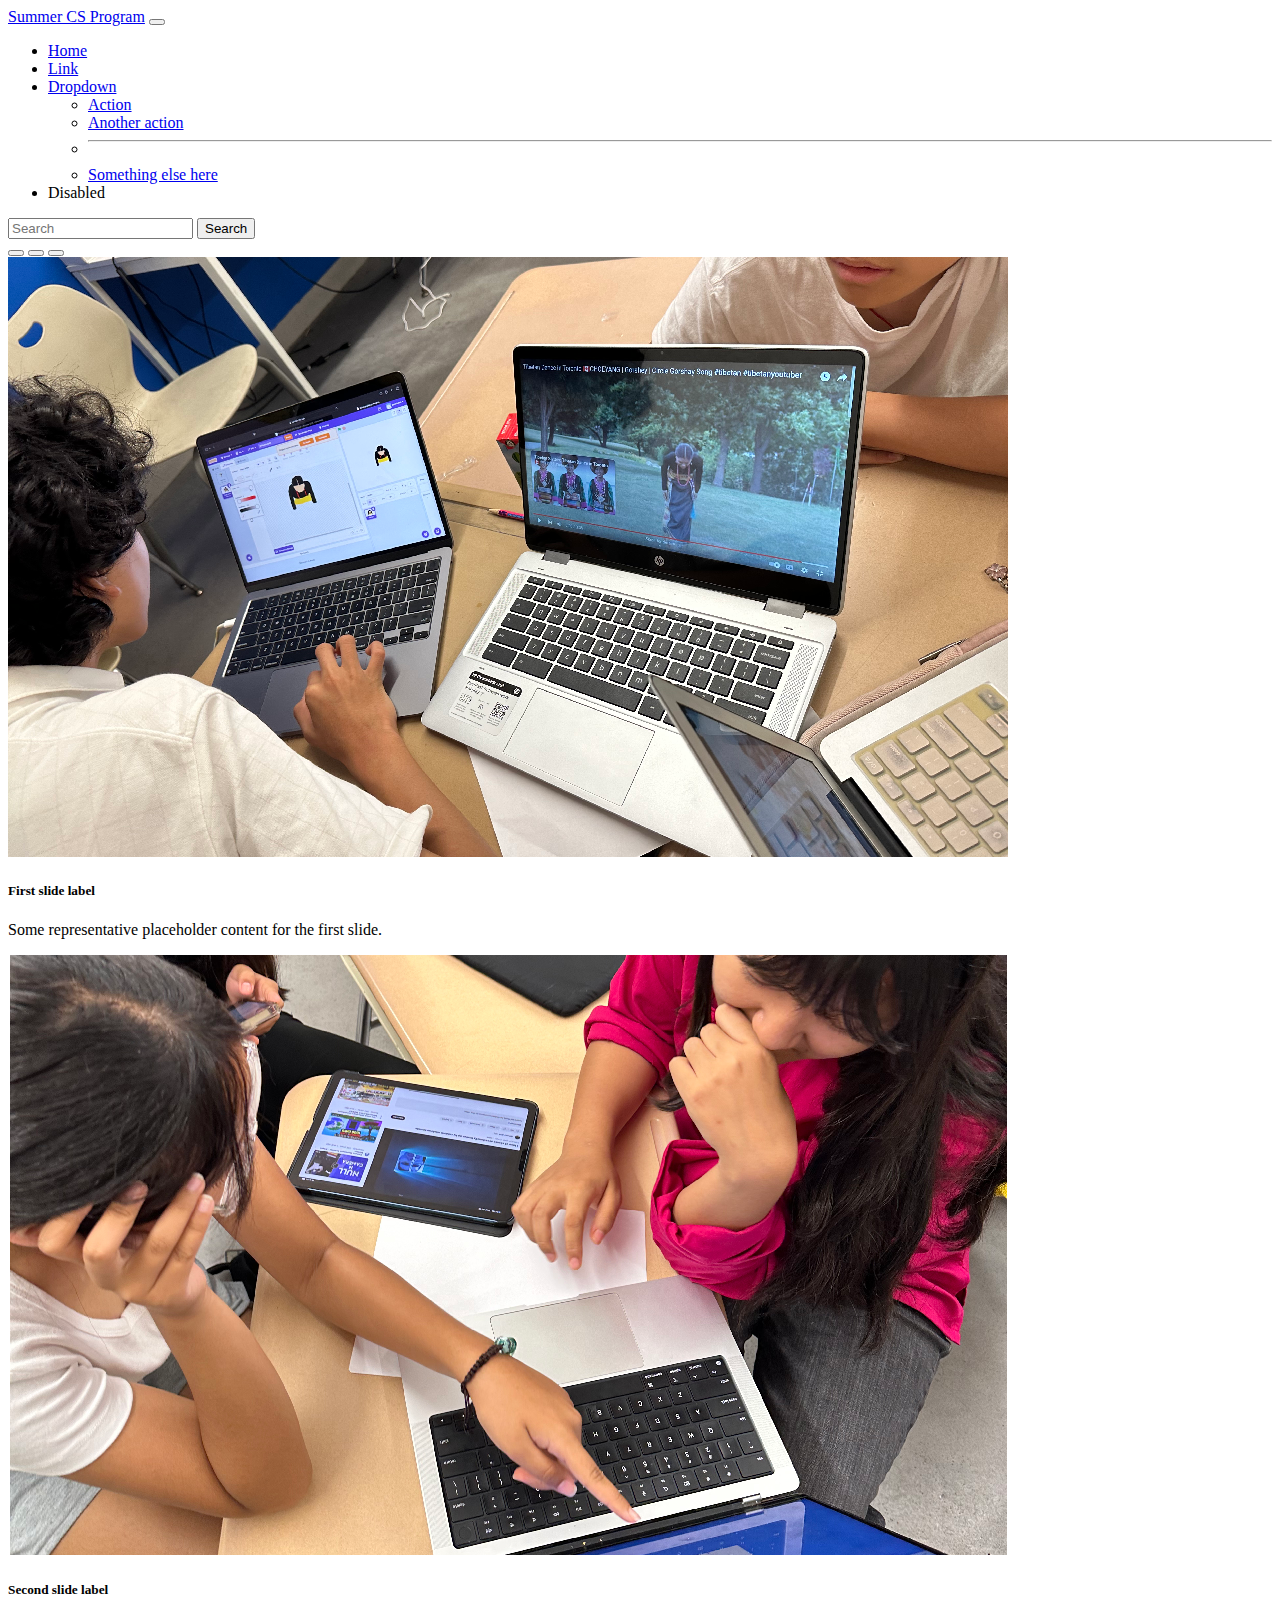
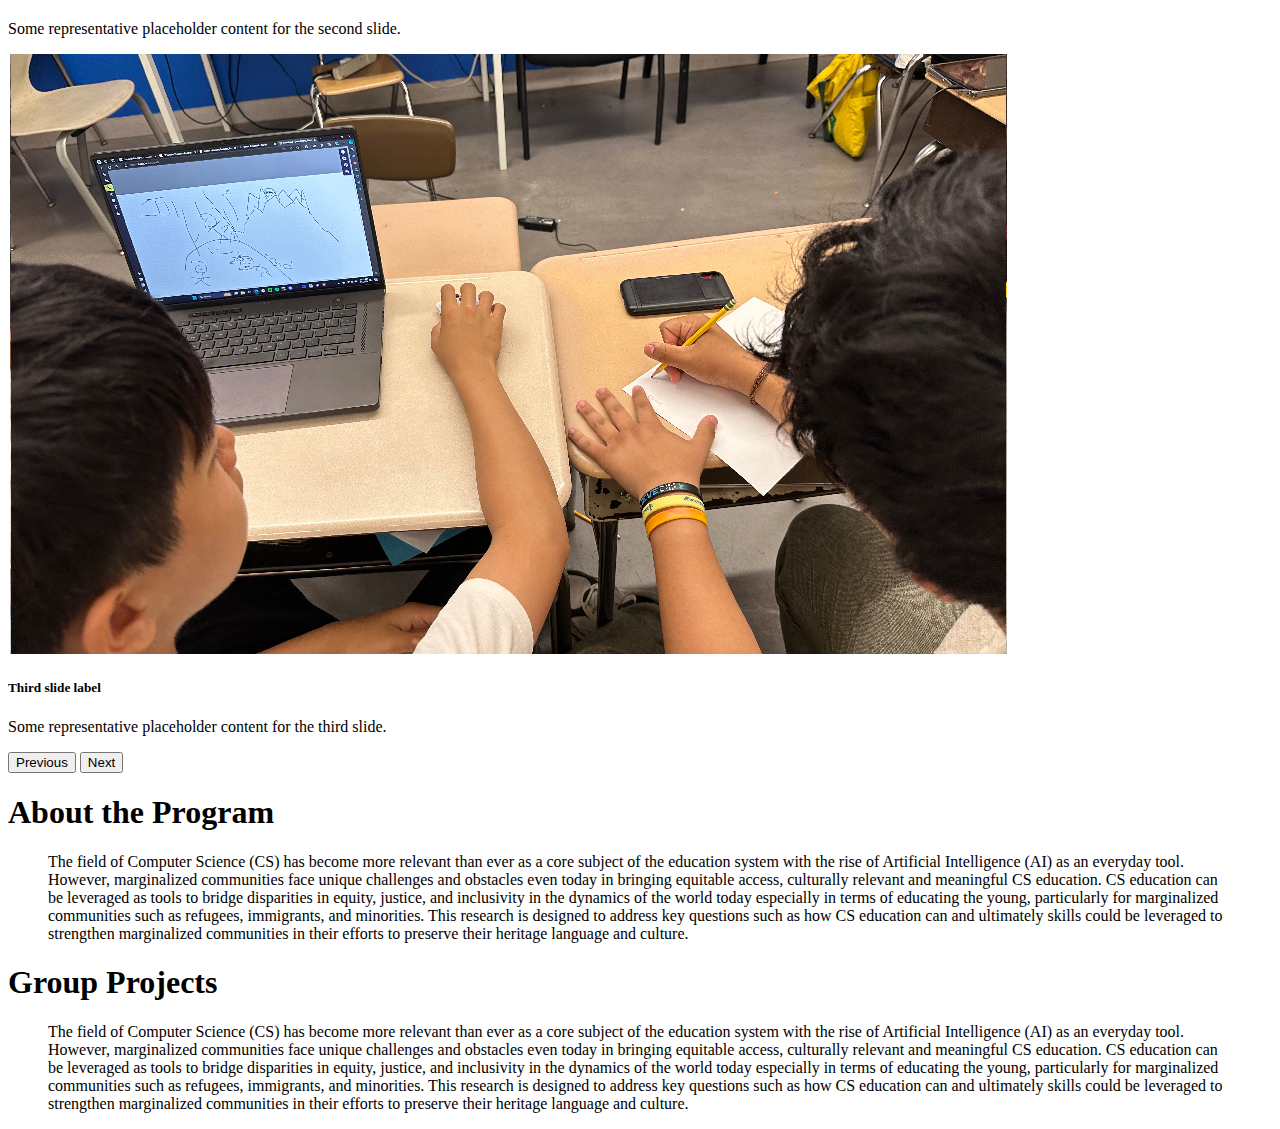
==== cdd/index.html @ 916690ab "groups" ====
<!doctype html>
<html lang="en">
  <head>
    <meta charset="utf-8">
    <meta name="viewport" content="width=device-width, initial-scale=1">
    <title>Summer CS Program</title>
    <link href="https://cdn.jsdelivr.net/npm/bootstrap@5.3.2/dist/css/bootstrap.min.css" rel="stylesheet" integrity="sha384-T3c6CoIi6uLrA9TneNEoa7RxnatzjcDSCmG1MXxSR1GAsXEV/Dwwykc2MPK8M2HN" crossorigin="anonymous">
    <link rel="stylesheet" href="styles.css">
  </head>
  <body>
    <nav class="navbar navbar-expand-lg navbar-dark bg-dark">
      <div class="container">
        <a class="navbar-brand" href="index.html">Summer CS Program</a>
        <button class="navbar-toggler" type="button" data-bs-toggle="collapse" data-bs-target="#navbarSupportedContent" aria-controls="navbarSupportedContent" aria-expanded="false" aria-label="Toggle navigation">
          <span class="navbar-toggler-icon"></span>
        </button>
        <div class="collapse navbar-collapse" id="navbarSupportedContent">
          <ul class="navbar-nav me-auto mb-2 mb-lg-0">
            <li class="nav-item">
              <a class="nav-link active" aria-current="page" href="index.html">Home</a>
            </li>
            <li class="nav-item">
              <a class="nav-link" href="#heading">Link</a>
            </li>
            <li class="nav-item dropdown">
              <a class="nav-link dropdown-toggle" href="#groupheader" id="navbarDropdown" role="button" data-bs-toggle="dropdown" aria-expanded="false">
                Dropdown
              </a>
              <ul class="dropdown-menu" aria-labelledby="navbarDropdown">
                <li><a class="dropdown-item" href="#">Action</a></li>
                <li><a class="dropdown-item" href="#">Another action</a></li>
                <li><hr class="dropdown-divider"></li>
                <li><a class="dropdown-item" href="#">Something else here</a></li>
              </ul>
            </li>
            <li class="nav-item">
              <a class="nav-link disabled">Disabled</a>
            </li>
          </ul>
          <form class="d-flex" role="search">
            <input class="form-control me-2" type="search" placeholder="Search" aria-label="Search">
            <button class="btn btn-outline-success" type="submit">Search</button>
          </form>
        </div>
      </div>
    </nav>

    <div class="container my-5">
      <div id="carouselExampleDark" class="carousel carousel slide" data-bs-ride="carousel">
        <div class="carousel-indicators">
          <button type="button" data-bs-target="#carouselExampleDark" data-bs-slide-to="0" class="active" aria-current="true" aria-label="Slide 1"></button>
          <button type="button" data-bs-target="#carouselExampleDark" data-bs-slide-to="1" aria-label="Slide 2"></button>
          <button type="button" data-bs-target="#carouselExampleDark" data-bs-slide-to="2" aria-label="Slide 3"></button>
        </div>
        <div class="carousel-inner">
          <div class="carousel-item active" data-bs-interval="4000">
            <img src="images/slide3.png" class="d-block w-100" alt="...">
            <div class="carousel-caption d-none d-md-block">
              <h5>First slide label</h5>
              <p>Some representative placeholder content for the first slide.</p>
            </div>
          </div>
          <div class="carousel-item" data-bs-interval="4000">
            <img src="images/slide1.png" class="d-block w-100" alt="...">
            <div class="carousel-caption d-none d-md-block">
              <h5>Second slide label</h5>
              <p>Some representative placeholder content for the second slide.</p>
        </div>
          </div>
          <div class="carousel-item" data-bs-interval="4000">
            <img src="images/slide2.png" class="d-block w-100" alt="...">
            <div class="carousel-caption d-none d-md-block">
              <h5>Third slide label</h5>
              <p>Some representative placeholder content for the third slide.</p>
            </div>
          </div>
        </div>
        <button class="carousel-control-prev" type="button" data-bs-target="#carouselExampleDark" data-bs-slide="prev">
          <span class="carousel-control-prev-icon" aria-hidden="true"></span>
          <span class="visually-hidden">Previous</span>
        </button>
        <button class="carousel-control-next" type="button" data-bs-target="#carouselExampleDark" data-bs-slide="next">
          <span class="carousel-control-next-icon" aria-hidden="true"></span>
          <span class="visually-hidden">Next</span>
        </button>
      </div>
    </div>
    <div class="container my-5">
      <div id ="heading" class="card text-center">
      <div class="card-header">
        <h1 class="card-title">About the Program</h1>
      </div>
        <div class="card-body">
          <blockquote class="blockquote mb-0">
            <p>The field of Computer Science (CS) has become more relevant than ever as a core subject of the education system with the rise of Artificial Intelligence (AI) as an everyday tool. However, marginalized communities face unique challenges and obstacles even today in bringing equitable access, culturally relevant and meaningful CS education. CS education can be leveraged as tools to bridge disparities in equity, justice, and inclusivity in the dynamics of the world today especially in terms of educating the young, particularly for marginalized communities such as refugees, immigrants, and minorities. This research is designed to address key questions such as how CS education can and ultimately skills could be leveraged to strengthen marginalized communities in their efforts to preserve their heritage language and culture.
            </p>
          </blockquote>
        </div>
      </div>
    </div>
    <div class="container my-5">
      <div id ="groupheader" class="card text-center">
      <div class="card-header">
        <h1 class="card-title">Group Projects</h1>
      </div>
        <div class="card-body">
          <blockquote class="blockquote mb-0">
            <p>The field of Computer Science (CS) has become more relevant than ever as a core subject of the education system with the rise of Artificial Intelligence (AI) as an everyday tool. However, marginalized communities face unique challenges and obstacles even today in bringing equitable access, culturally relevant and meaningful CS education. CS education can be leveraged as tools to bridge disparities in equity, justice, and inclusivity in the dynamics of the world today especially in terms of educating the young, particularly for marginalized communities such as refugees, immigrants, and minorities. This research is designed to address key questions such as how CS education can and ultimately skills could be leveraged to strengthen marginalized communities in their efforts to preserve their heritage language and culture.
            </p>
          </blockquote>
        </div>
      </div>
</div>
    <script src="https://cdn.jsdelivr.net/npm/bootstrap@5.3.2/dist/js/bootstrap.bundle.min.js" integrity="sha384-C6RzsynM9kWDrMNeT87bh95OGNyZPhcTNXj1NW7RuBCsyN/o0jlpcV8Qyq46cDfL" crossorigin="anonymous"></script>
    <script src="main.js"></script>
  </body>
</html>
---- cdd/styles.css ----
/*
 * Custom CSS
 */

:root {
  --bs-body-bg: var(--bs-gray-100);
}
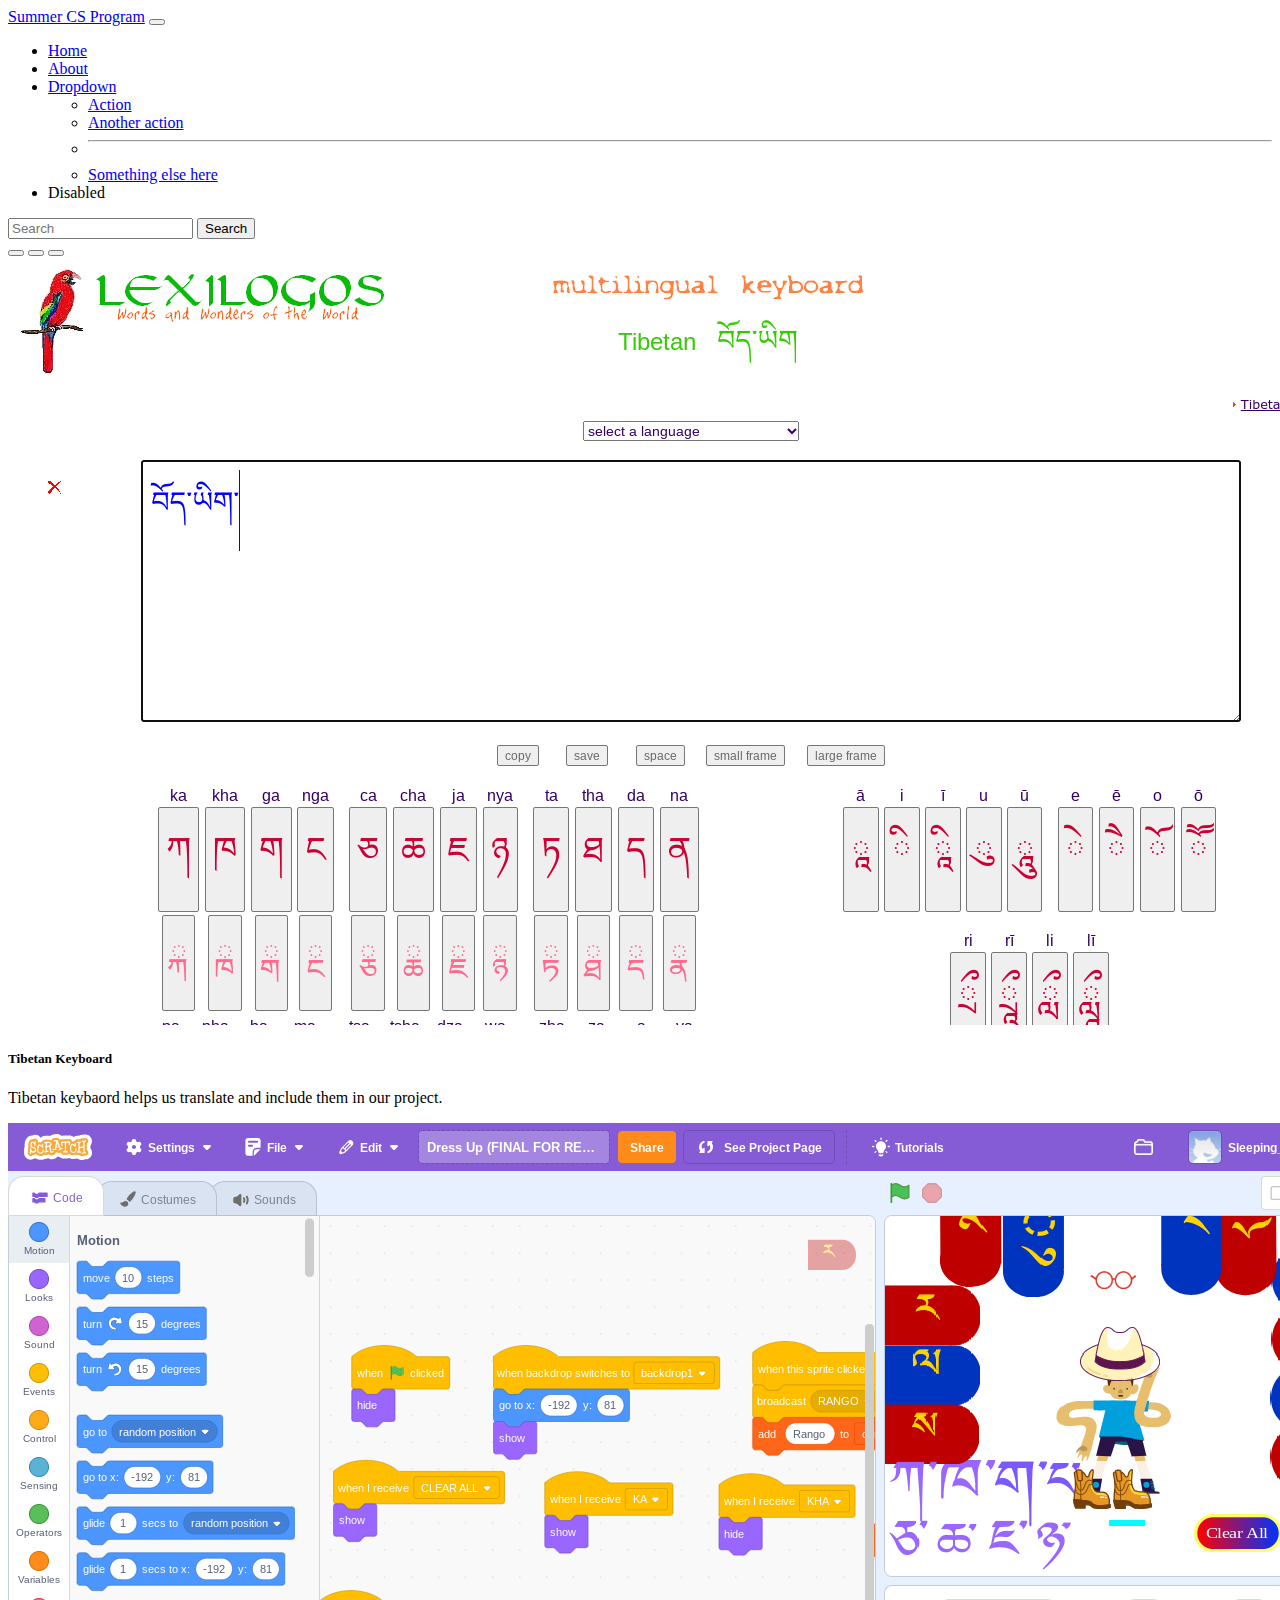
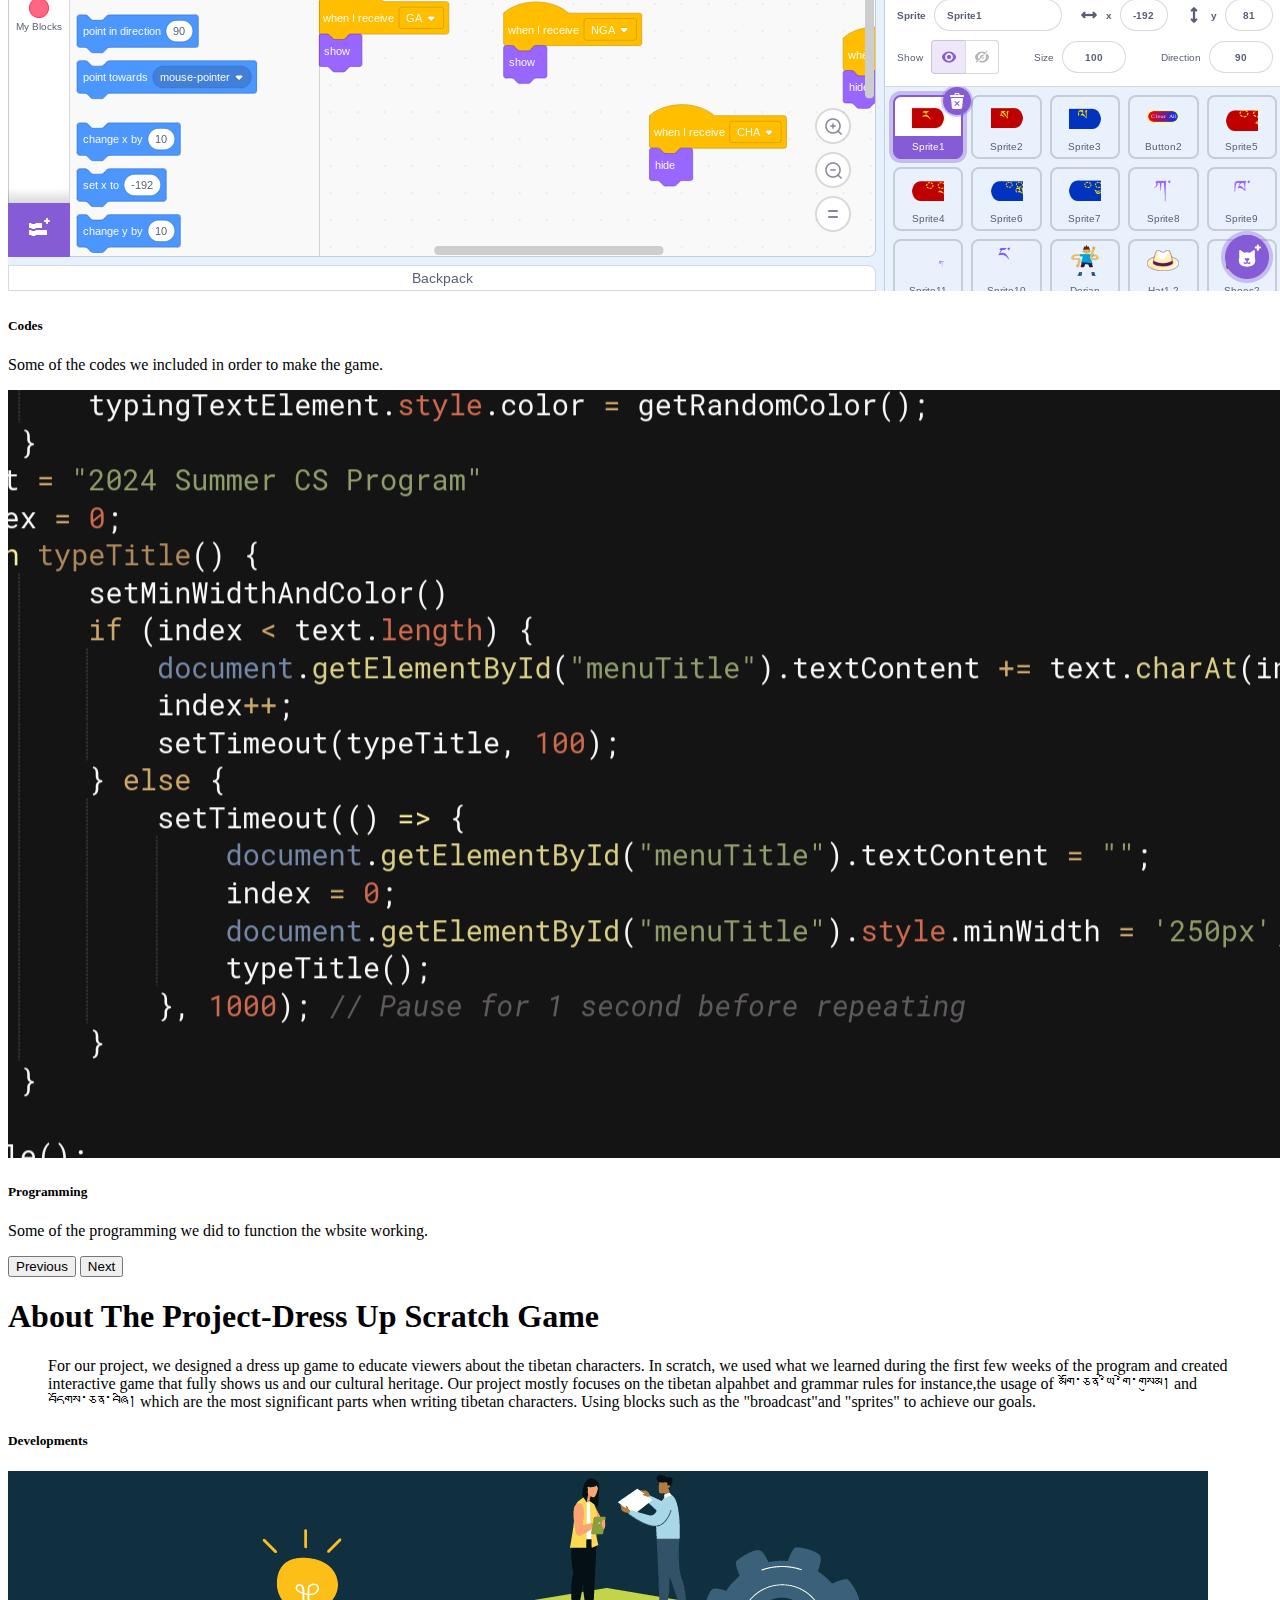
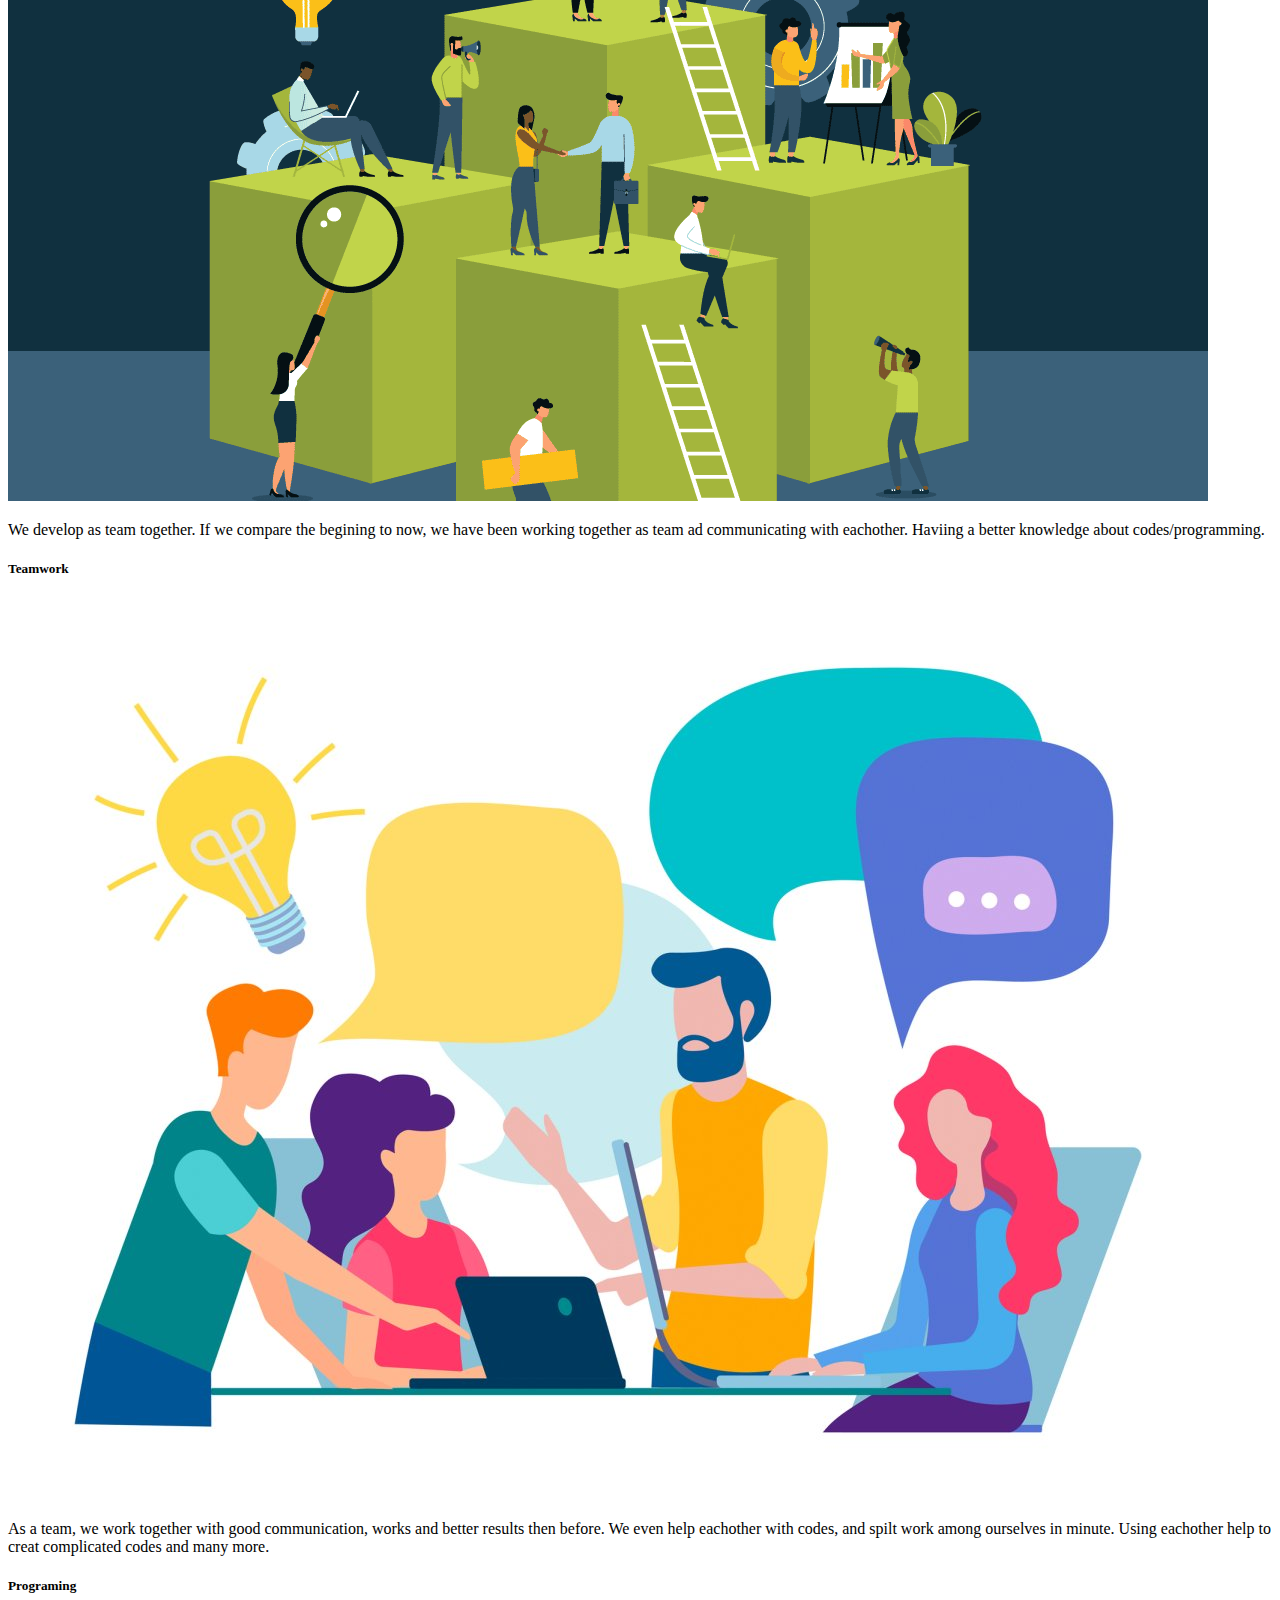
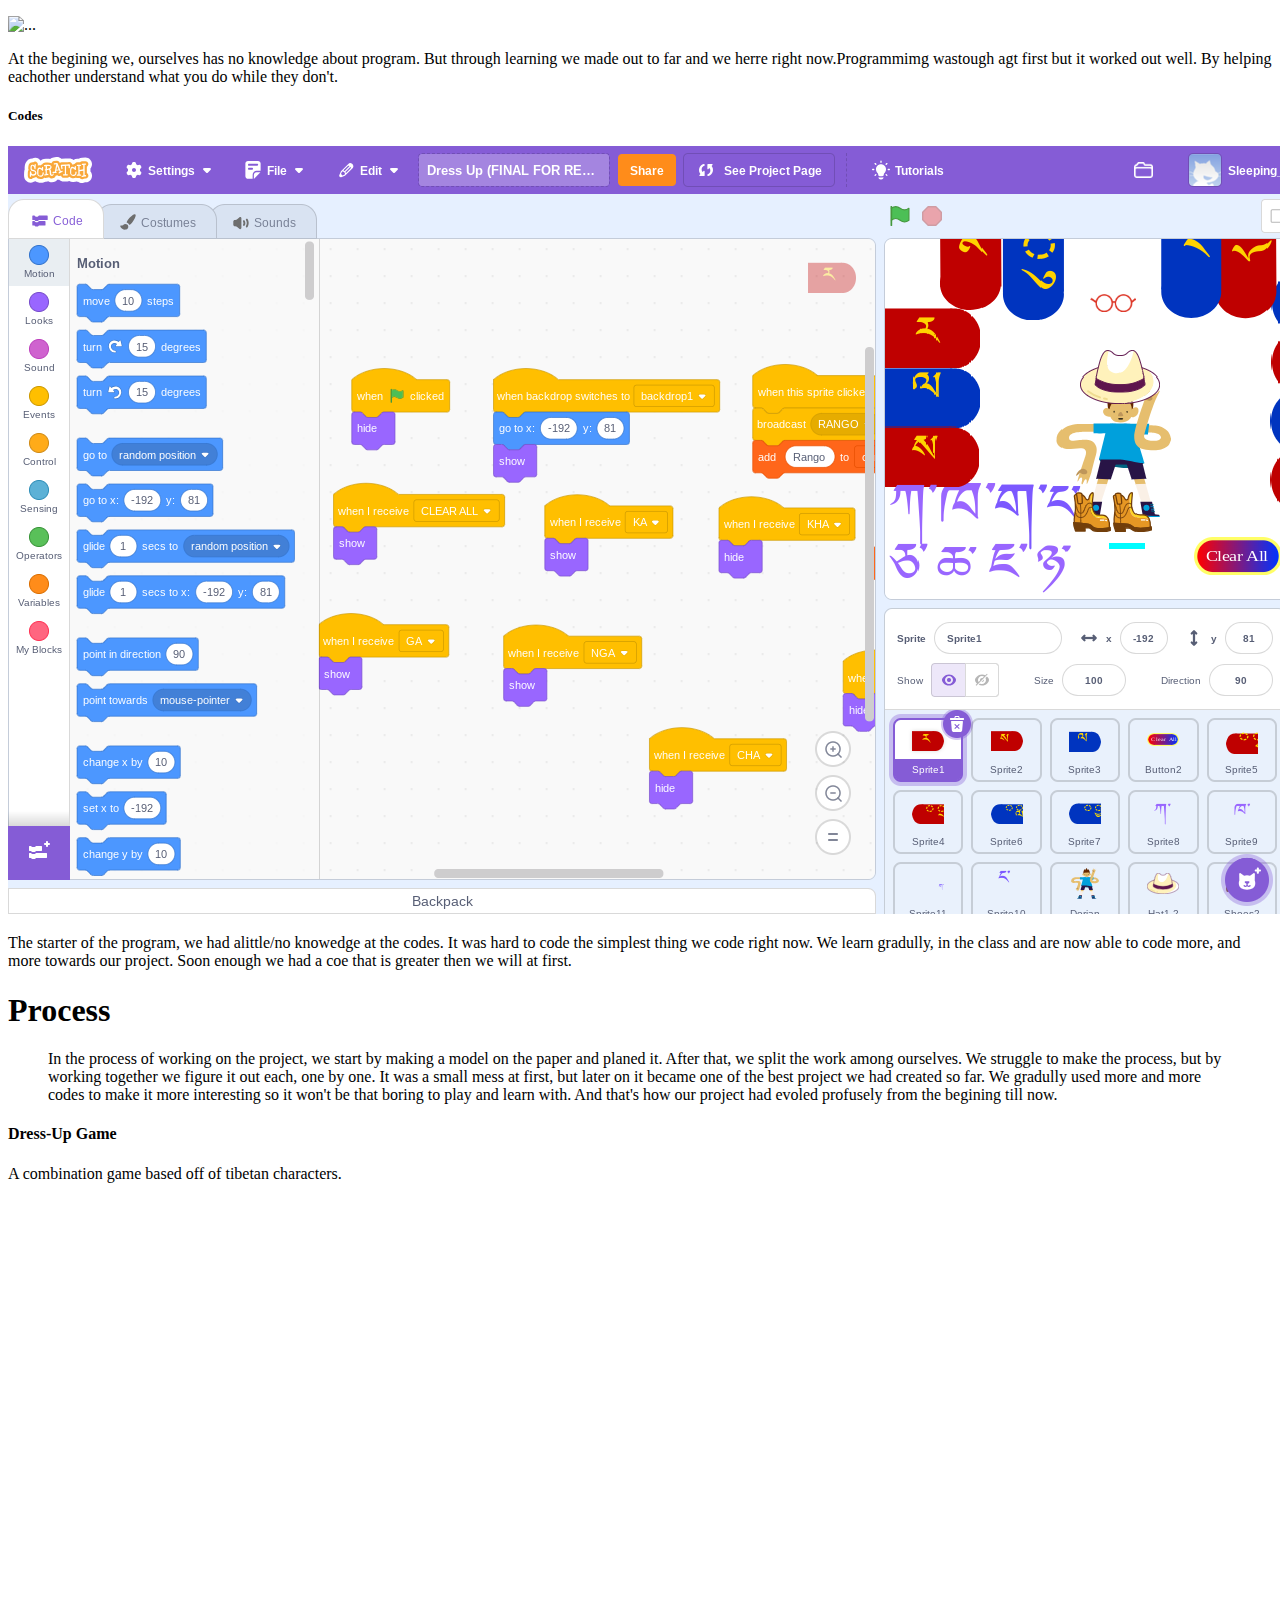
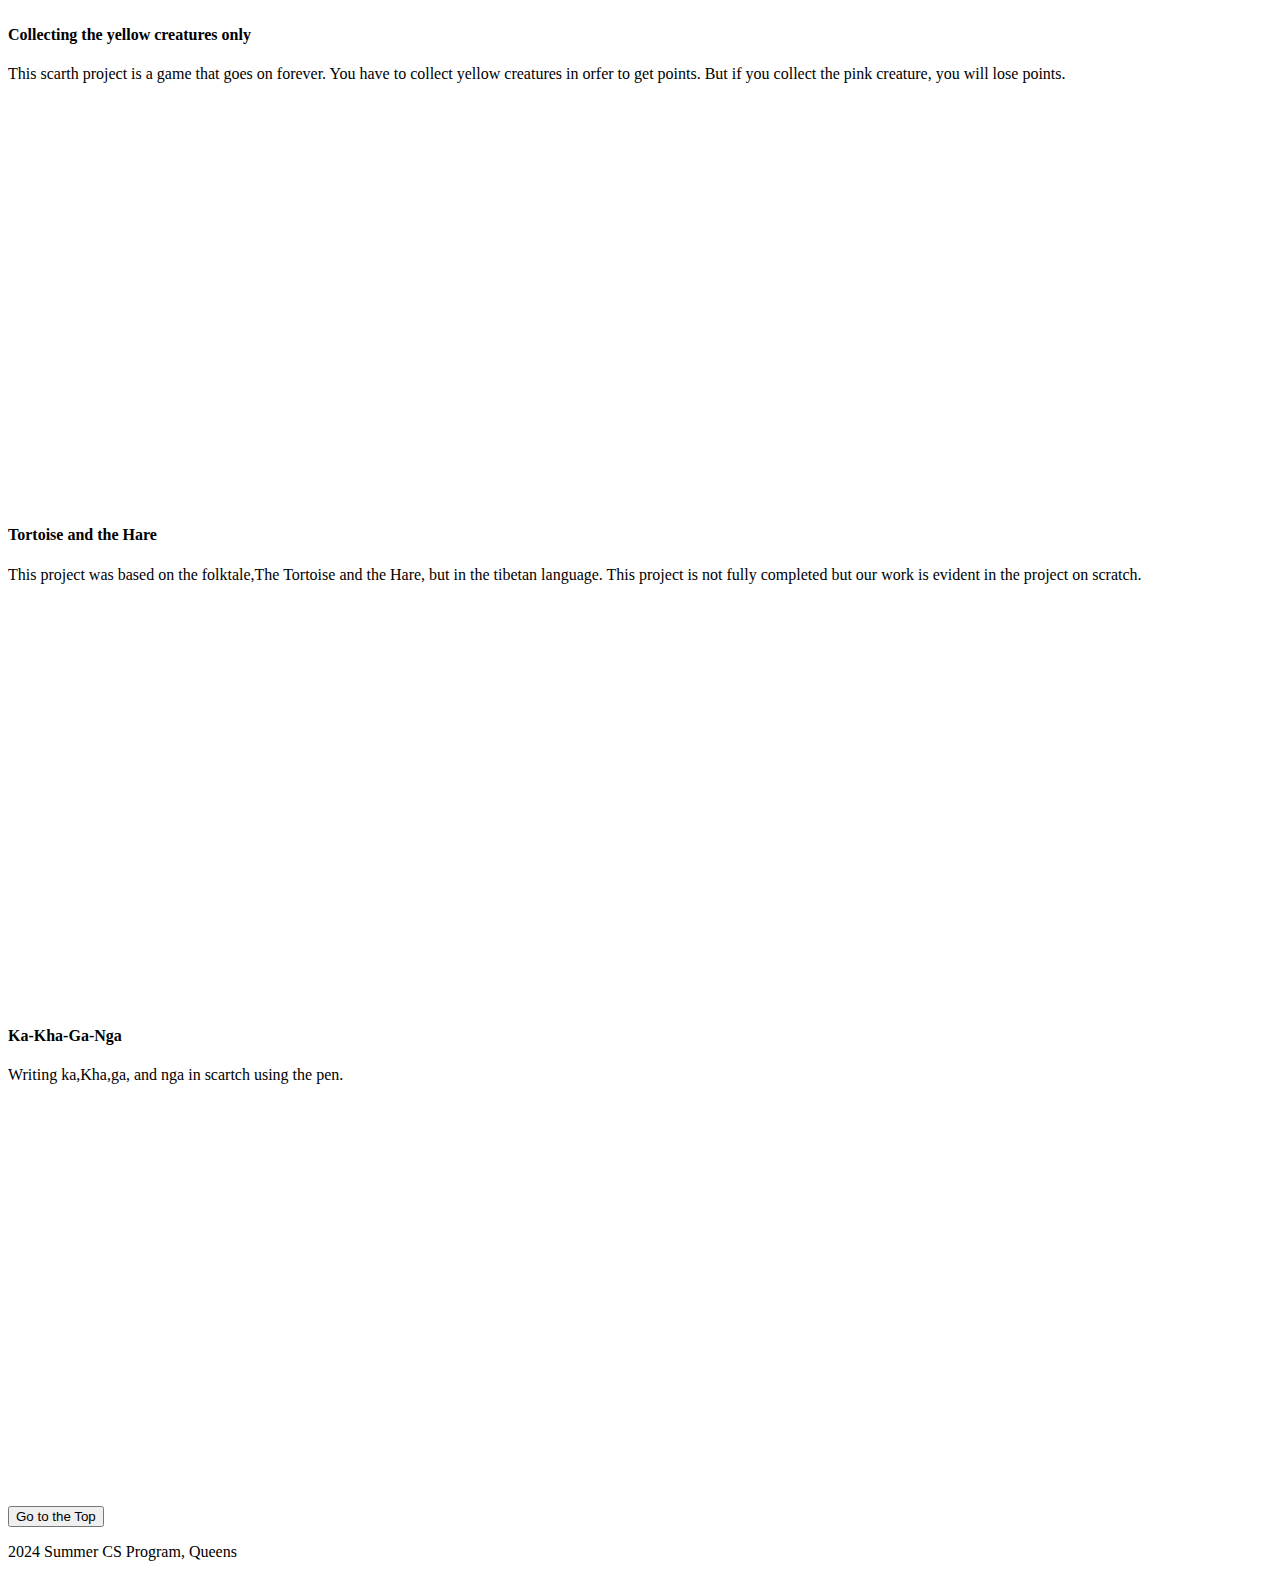
==== commit cf7009eb: "CDD Website" ====
--- a/cdd/index.html
+++ b/cdd/index.html
@@ -20,7 +20,7 @@
               <a class="nav-link active" aria-current="page" href="index.html">Home</a>
             </li>
             <li class="nav-item">
-              <a class="nav-link" href="#heading">Link</a>
+              <a class="nav-link" href="#heading">About</a>
             </li>
             <li class="nav-item dropdown">
               <a class="nav-link dropdown-toggle" href="#groupheader" id="navbarDropdown" role="button" data-bs-toggle="dropdown" aria-expanded="false">
@@ -54,24 +54,24 @@
         </div>
         <div class="carousel-inner">
           <div class="carousel-item active" data-bs-interval="4000">
-            <img src="images/slide3.png" class="d-block w-100" alt="...">
+            <img src="images/translater.png" class="d-block w-100" alt="...">
             <div class="carousel-caption d-none d-md-block">
-              <h5>First slide label</h5>
-              <p>Some representative placeholder content for the first slide.</p>
+              <h5>Tibetan Keyboard</h5>
+              <p>Tibetan keybaord helps us translate and include them in our project.</p>
             </div>
           </div>
           <div class="carousel-item" data-bs-interval="4000">
-            <img src="images/slide1.png" class="d-block w-100" alt="...">
+            <img src="images/Codes.png" class="d-block w-100" alt="...">
             <div class="carousel-caption d-none d-md-block">
-              <h5>Second slide label</h5>
-              <p>Some representative placeholder content for the second slide.</p>
+              <h5>Codes</h5>
+              <p>Some of the codes we included in order to make the game.</p>
         </div>
           </div>
           <div class="carousel-item" data-bs-interval="4000">
-            <img src="images/slide2.png" class="d-block w-100" alt="...">
+            <img src="images/Programming.png" class="d-block w-100" alt="...">
             <div class="carousel-caption d-none d-md-block">
-              <h5>Third slide label</h5>
-              <p>Some representative placeholder content for the third slide.</p>
+              <h5>Programming</h5>
+              <p>Some of the programming we did to function the wbsite working.</p>
             </div>
           </div>
         </div>
@@ -88,12 +88,50 @@
     <div class="container my-5">
       <div id ="heading" class="card text-center">
       <div class="card-header">
-        <h1 class="card-title">About the Program</h1>
+        <h1 class="card-title">About The Project-Dress Up Scratch Game</h1>
       </div>
         <div class="card-body">
           <blockquote class="blockquote mb-0">
-            <p>The field of Computer Science (CS) has become more relevant than ever as a core subject of the education system with the rise of Artificial Intelligence (AI) as an everyday tool. However, marginalized communities face unique challenges and obstacles even today in bringing equitable access, culturally relevant and meaningful CS education. CS education can be leveraged as tools to bridge disparities in equity, justice, and inclusivity in the dynamics of the world today especially in terms of educating the young, particularly for marginalized communities such as refugees, immigrants, and minorities. This research is designed to address key questions such as how CS education can and ultimately skills could be leveraged to strengthen marginalized communities in their efforts to preserve their heritage language and culture.
+            <p>For our project, we designed a dress up game to educate viewers about the tibetan characters. In scratch, we used what we learned during the first few weeks of the program and created  interactive game that fully shows us and our cultural heritage. Our project mostly focuses on the tibetan alpahbet and grammar rules for instance,the usage of མགོ་ཅན་ཡི་གེ་གསུམ། and བདོགས་ཅན་བཞི། which are the most significant parts when writing tibetan characters. Using blocks such as the "broadcast"and "sprites" to achieve our goals. 
             </p>
+             </blockquote>
+        </div>
+         <div class="row align-items-start">
+          <div class="col-3">
+            <div class="card" style="width: auto;">
+              <h5 class="card-title">Developments</h5>
+              <img src="images/development.png" class="card-img-top" alt="...">
+              <div class="card-body">
+                <p class="card-text">We develop as team together. If we compare the begining to now, we have been working together as team ad communicating with eachother. Haviing a better knowledge about codes/programming. </p>
+              </div>
+            </div>
+          </div>
+          <div class="col-3">
+            <div class="card" style="width: auto;">
+              <h5 class="card-title">Teamwork</h5>
+              <img src="images/teamwork.png" class="card-img-top" alt="...">
+              <div class="card-body">
+                <p class="card-text">As a team, we work together with good communication, works and better results then before. We even help eachother with codes, and spilt work among ourselves in minute. Using eachother help to creat complicated codes and many more.</p>
+              </div>
+            </div>
+          </div>
+          <div class="col-3">
+            <div class="card" style="width: auto;">
+              <h5 class="card-title">Programing</h5>
+              <img src="images/programming.png" class="card-img-top" alt="...">
+              <div class="card-body">
+                <p class="card-text">At the begining we, ourselves has no knowledge about program. But through learning we made out to far and we herre right now.Programmimg wastough agt first but it worked out well. By helping eachother understand what you do while they don't.</p>
+              </div>
+            </div>
+          </div>
+          <div class="col-3">
+            <div class="card" style="width: auto;">
+              <h5 class="card-title">Codes</h5>
+              <img src="images/Codes.png" class="card-img-top" alt="...">
+              <div class="card-body">
+                <p class="card-text">The starter of the program, we had alittle/no knowedge at the codes. It was hard to code the simplest thing we code right now. We learn gradully, in the class and are now able to code more, and more towards our project. Soon enough we had a coe that is greater then we will at first. </p>
+              </div>
+            </div>
           </blockquote>
         </div>
       </div>
@@ -101,16 +139,67 @@
     <div class="container my-5">
       <div id ="groupheader" class="card text-center">
       <div class="card-header">
-        <h1 class="card-title">Group Projects</h1>
+        <h1 class="card-title">Process</h1>
       </div>
         <div class="card-body">
           <blockquote class="blockquote mb-0">
-            <p>The field of Computer Science (CS) has become more relevant than ever as a core subject of the education system with the rise of Artificial Intelligence (AI) as an everyday tool. However, marginalized communities face unique challenges and obstacles even today in bringing equitable access, culturally relevant and meaningful CS education. CS education can be leveraged as tools to bridge disparities in equity, justice, and inclusivity in the dynamics of the world today especially in terms of educating the young, particularly for marginalized communities such as refugees, immigrants, and minorities. This research is designed to address key questions such as how CS education can and ultimately skills could be leveraged to strengthen marginalized communities in their efforts to preserve their heritage language and culture.
+            <p>In the process of working on the project, we start by making a model on the paper and planed it. After that, we split the work among ourselves. We struggle to make the process, but by working together we figure it out each, one by one. It was a small mess at first, but later on it became one of the best project we had created so far. We gradully used more and more codes to make it more interesting so it won't be that boring to play and learn with. And that's how our project had evoled profusely from the begining till now.
             </p>
           </blockquote>
         </div>
       </div>
 </div>
+  </blockquote>
+        </div>
+      </div>
+      </div>
+            <div class="container text-center">
+        <div class="row align-items-center">
+          <div class="col">
+            <span class="badge text-bg-info"><h4>Dress-Up Game</h4></span>
+            <p>A combination game based off of tibetan characters.<p>
+            <iframe src="https://scratch.mit.edu/projects/1050648371/embed" 
+                  allowtransparency="true" width="485" height="402" frameborder="0" 
+                  scrolling="no" allowfullscreen></iframe>   
+                  </div>
+    </div>
+      <div class="container text-center">
+        <div class="row align-items-center">
+          <div class="col">
+            <span class="badge text-bg-info"><h4>Collecting the yellow creatures only</h4></span>
+            <p>This scarth project is a game that goes on forever. You have to collect yellow creatures in orfer to get points. But if you collect the pink creature, you will lose points.</p>
+            <iframe src="https://scratch.mit.edu/projects/1046072562/embed" 
+                  allowtransparency="true" width="485" height="402" frameborder="0" 
+                  scrolling="no" allowfullscreen></iframe>
+                    </div>
+          <div class="col">
+            <span class="badge text-bg-info"><h4>Tortoise and the Hare</h4></span>
+            <p>This project was based on the folktale,The Tortoise and the Hare, but in the tibetan language. This project is not fully completed but our work is evident in the project on scratch. </p>
+            <iframe src="https://scratch.mit.edu/projects/1046817360/embed" 
+                  allowtransparency="true" width="485" height="402" frameborder="0" 
+                  scrolling="no" allowfullscreen></iframe>
+                   </div>
+          <div class="col">
+            <span class="badge text-bg-info"><h4>Ka-Kha-Ga-Nga</h4></span>
+            <p>Writing ka,Kha,ga, and nga in scartch using the pen.</p>
+            <iframe src="https://scratch.mit.edu/projects/1045084216/embed" 
+                  allowtransparency="true" width="485" height="402" frameborder="0" 
+                  scrolling="no" allowfullscreen></iframe>
+                      </div>
+        </div>
+      </div>
+    
+    <script src="https://cdn.jsdelivr.net/npm/bootstrap@5.3.2/dist/js/bootstrap.bundle.min.js" integrity="sha384-C6RzsynM9kWDrMNeT87bh95OGNyZPhcTNXj1NW7RuBCsyN/o0jlpcV8Qyq46cDfL" crossorigin="anonymous"></script>
+    <script src="main.js"></script>
+
+    <script>
+      typeTitle();
+    </script>
+
+    <button id="scrollToTopButton" onclick="scrollToTop()">Go to the Top</button>
+      <div class="container text-center">
+        <p>2024 Summer CS Program, Queens</p>
+      </div>
     <script src="https://cdn.jsdelivr.net/npm/bootstrap@5.3.2/dist/js/bootstrap.bundle.min.js" integrity="sha384-C6RzsynM9kWDrMNeT87bh95OGNyZPhcTNXj1NW7RuBCsyN/o0jlpcV8Qyq46cDfL" crossorigin="anonymous"></script>
     <script src="main.js"></script>
   </body>
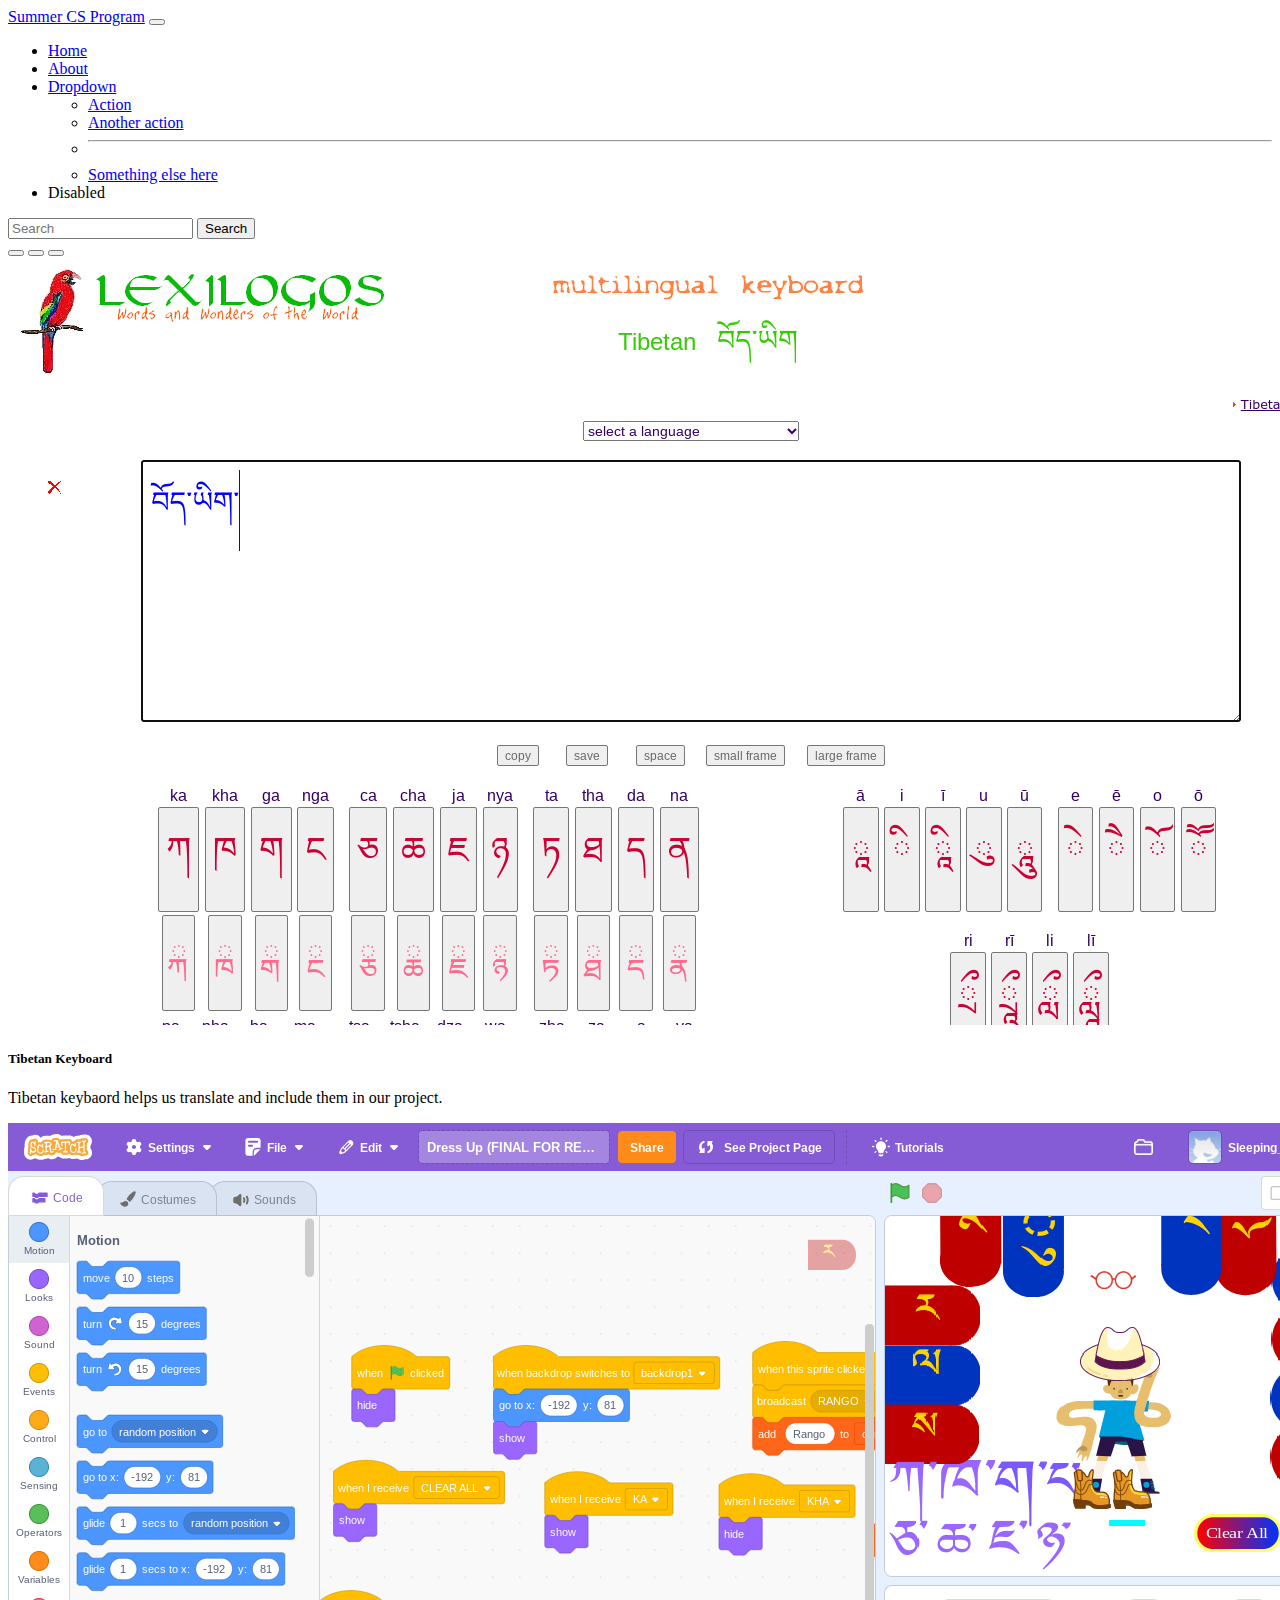
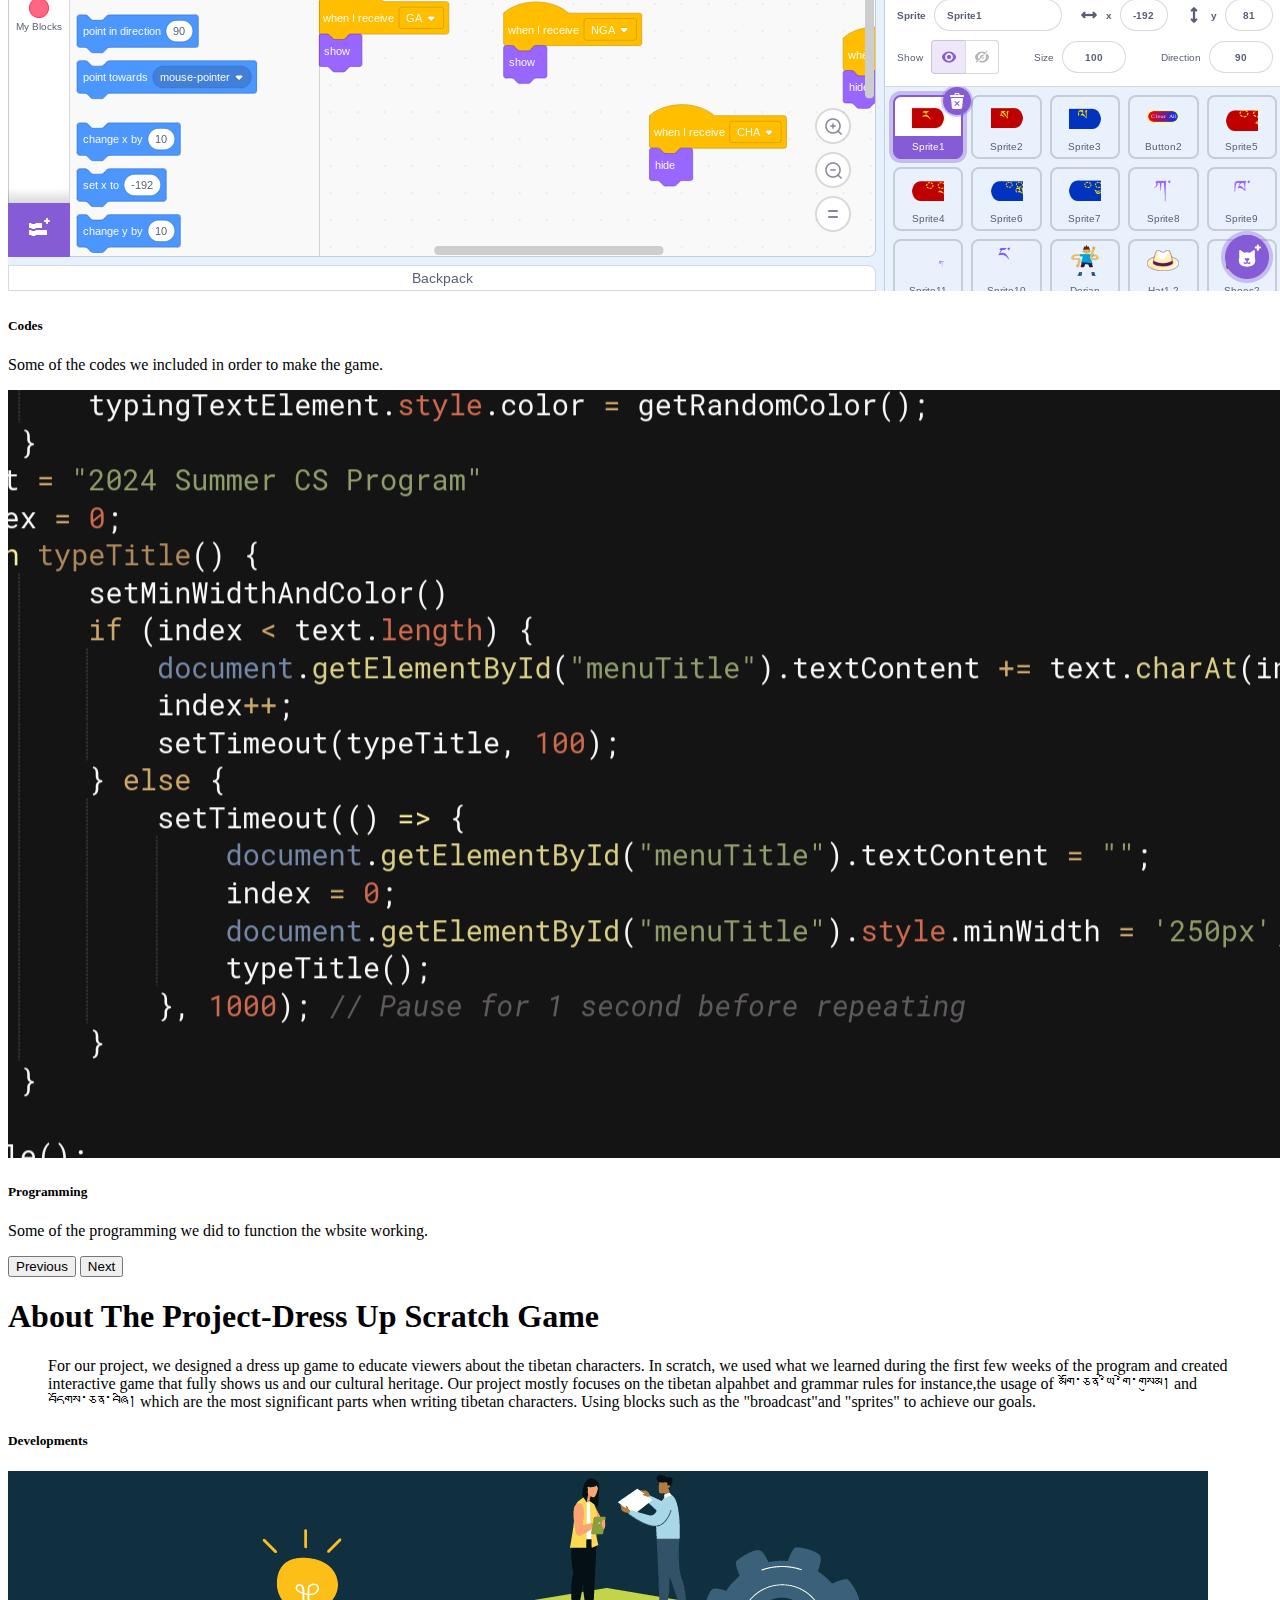
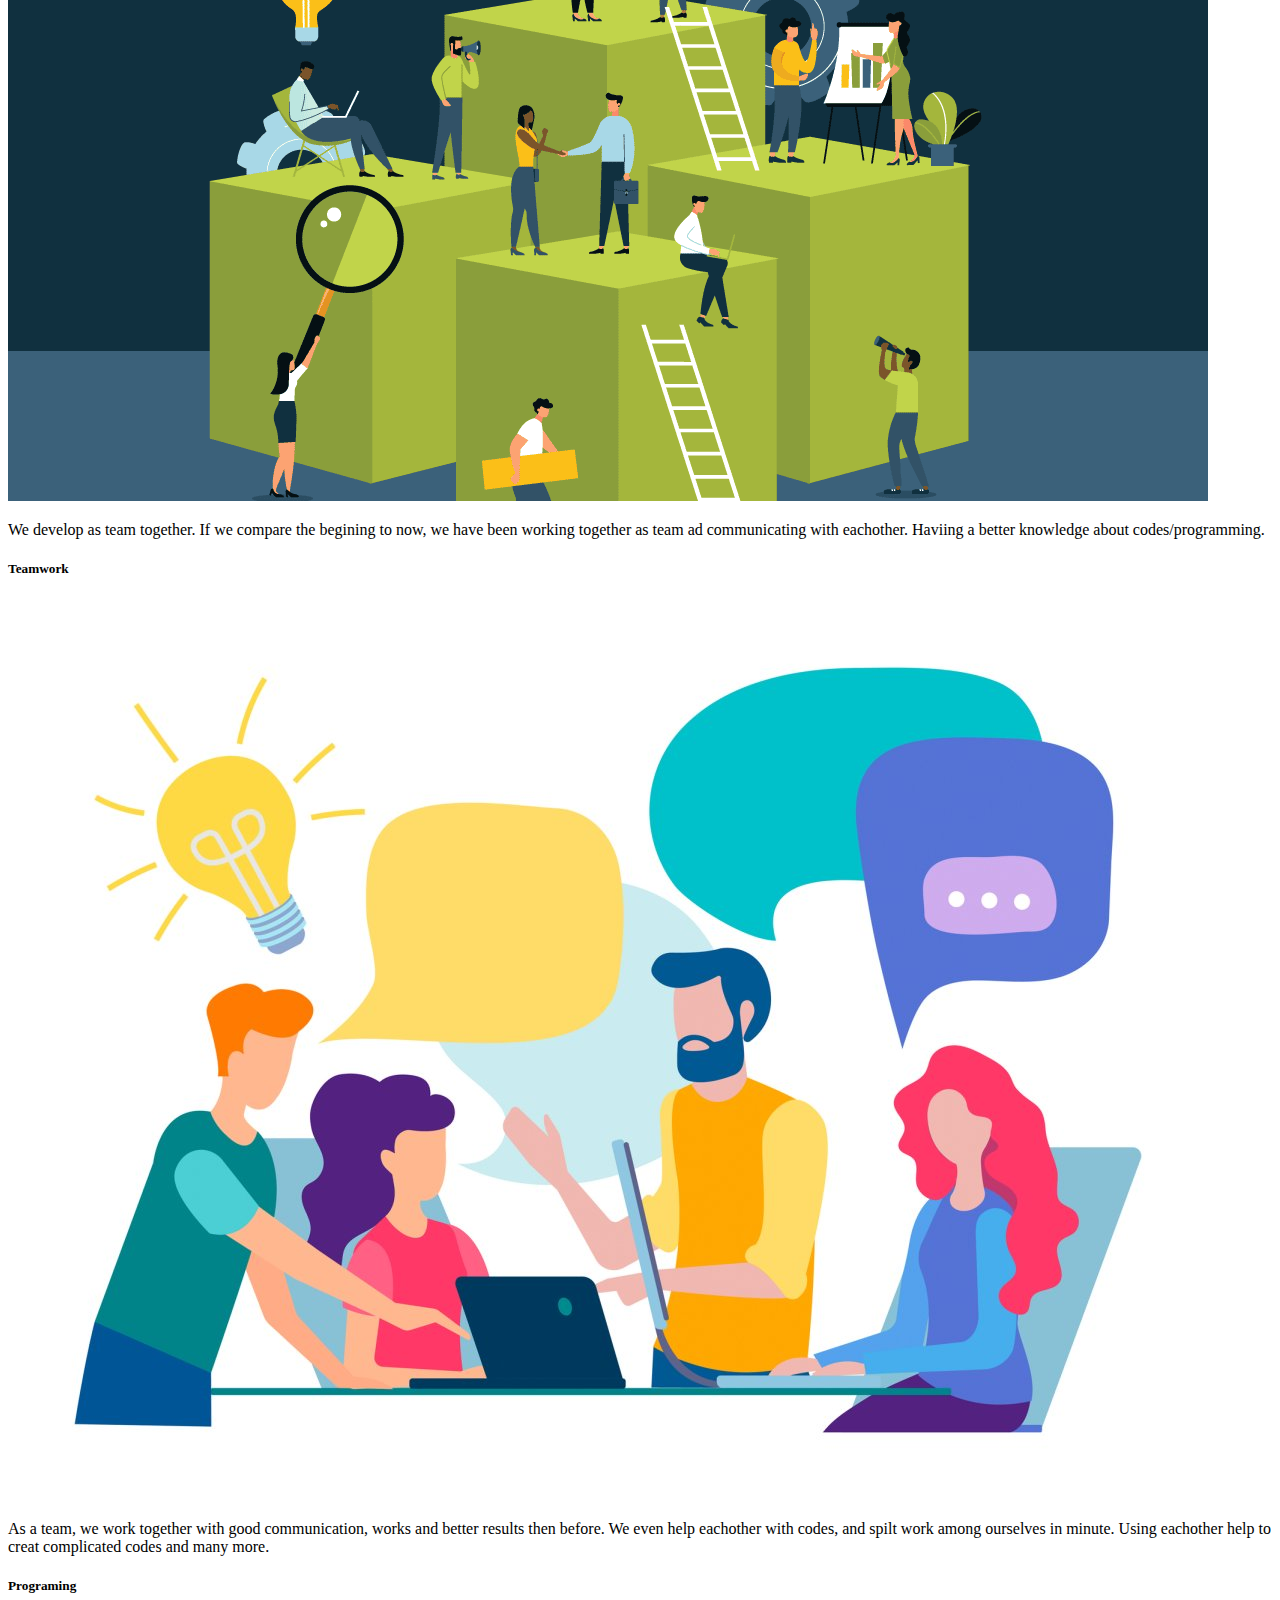
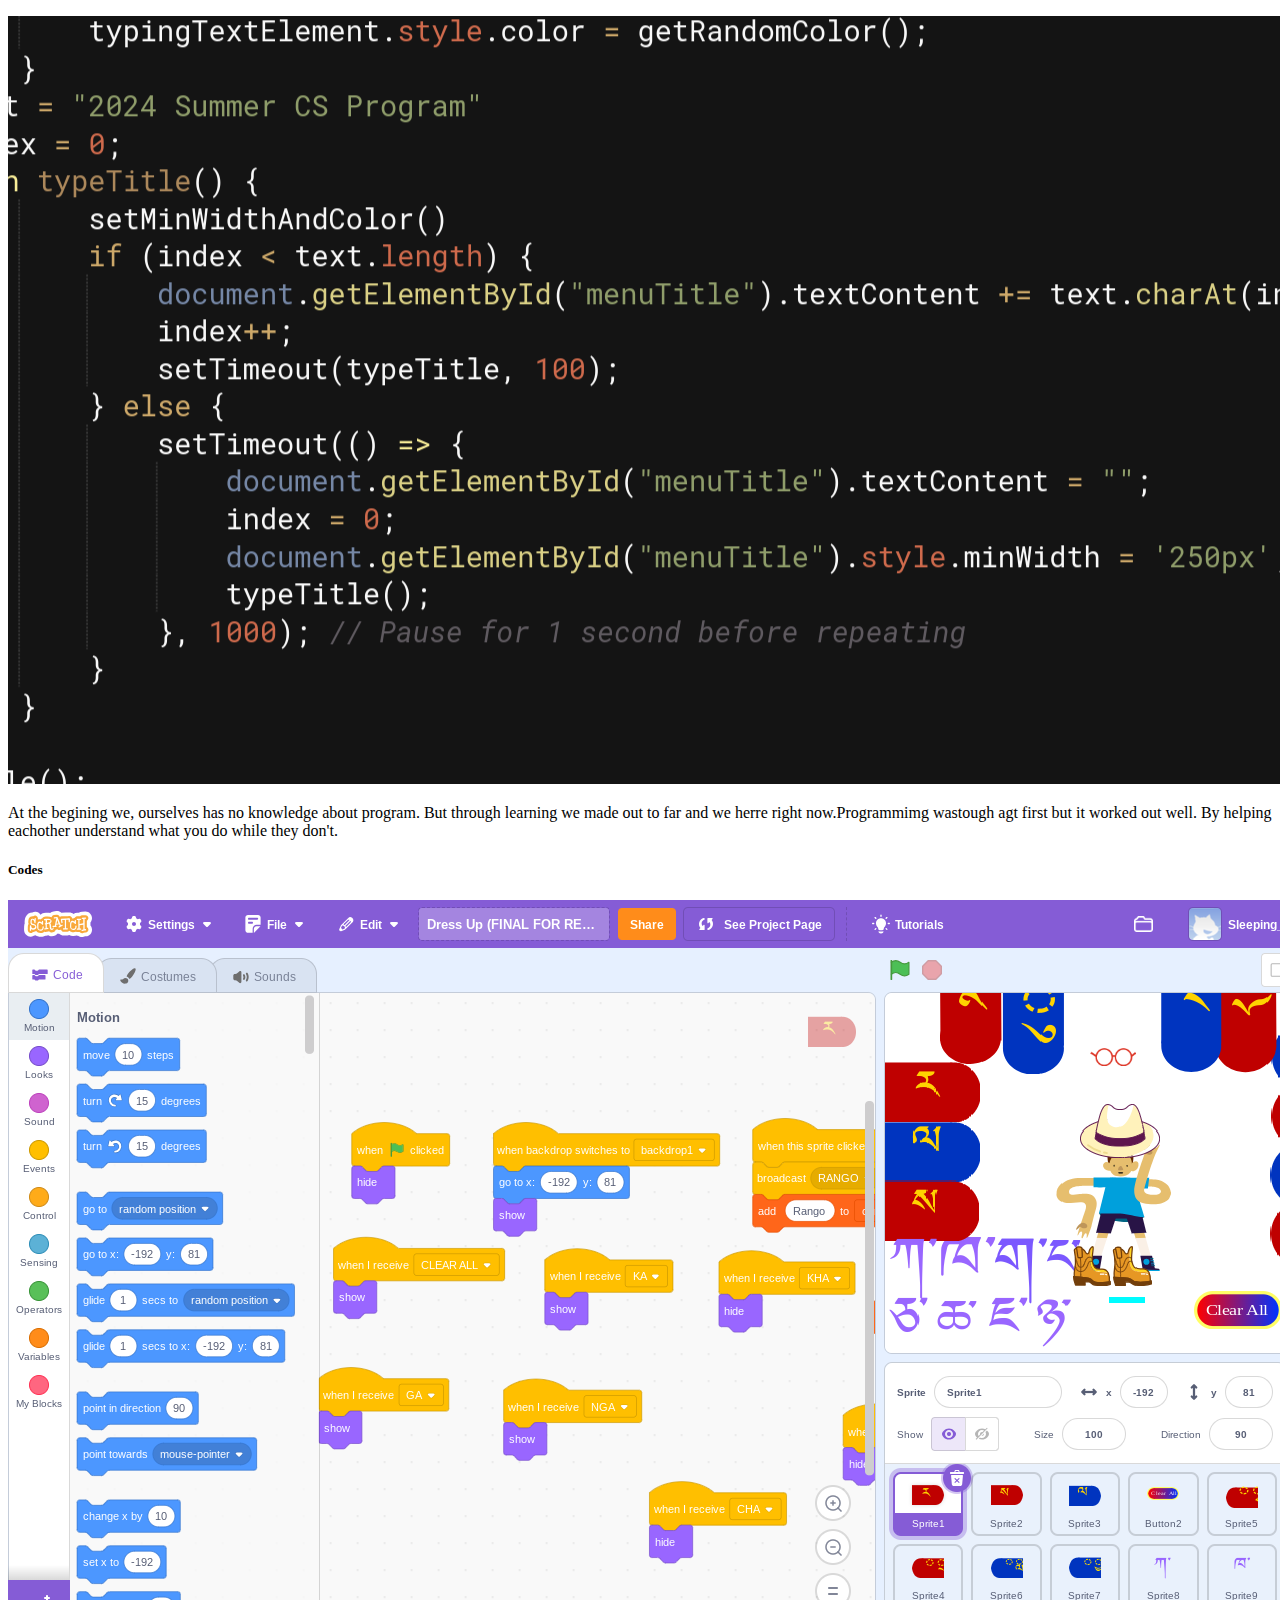
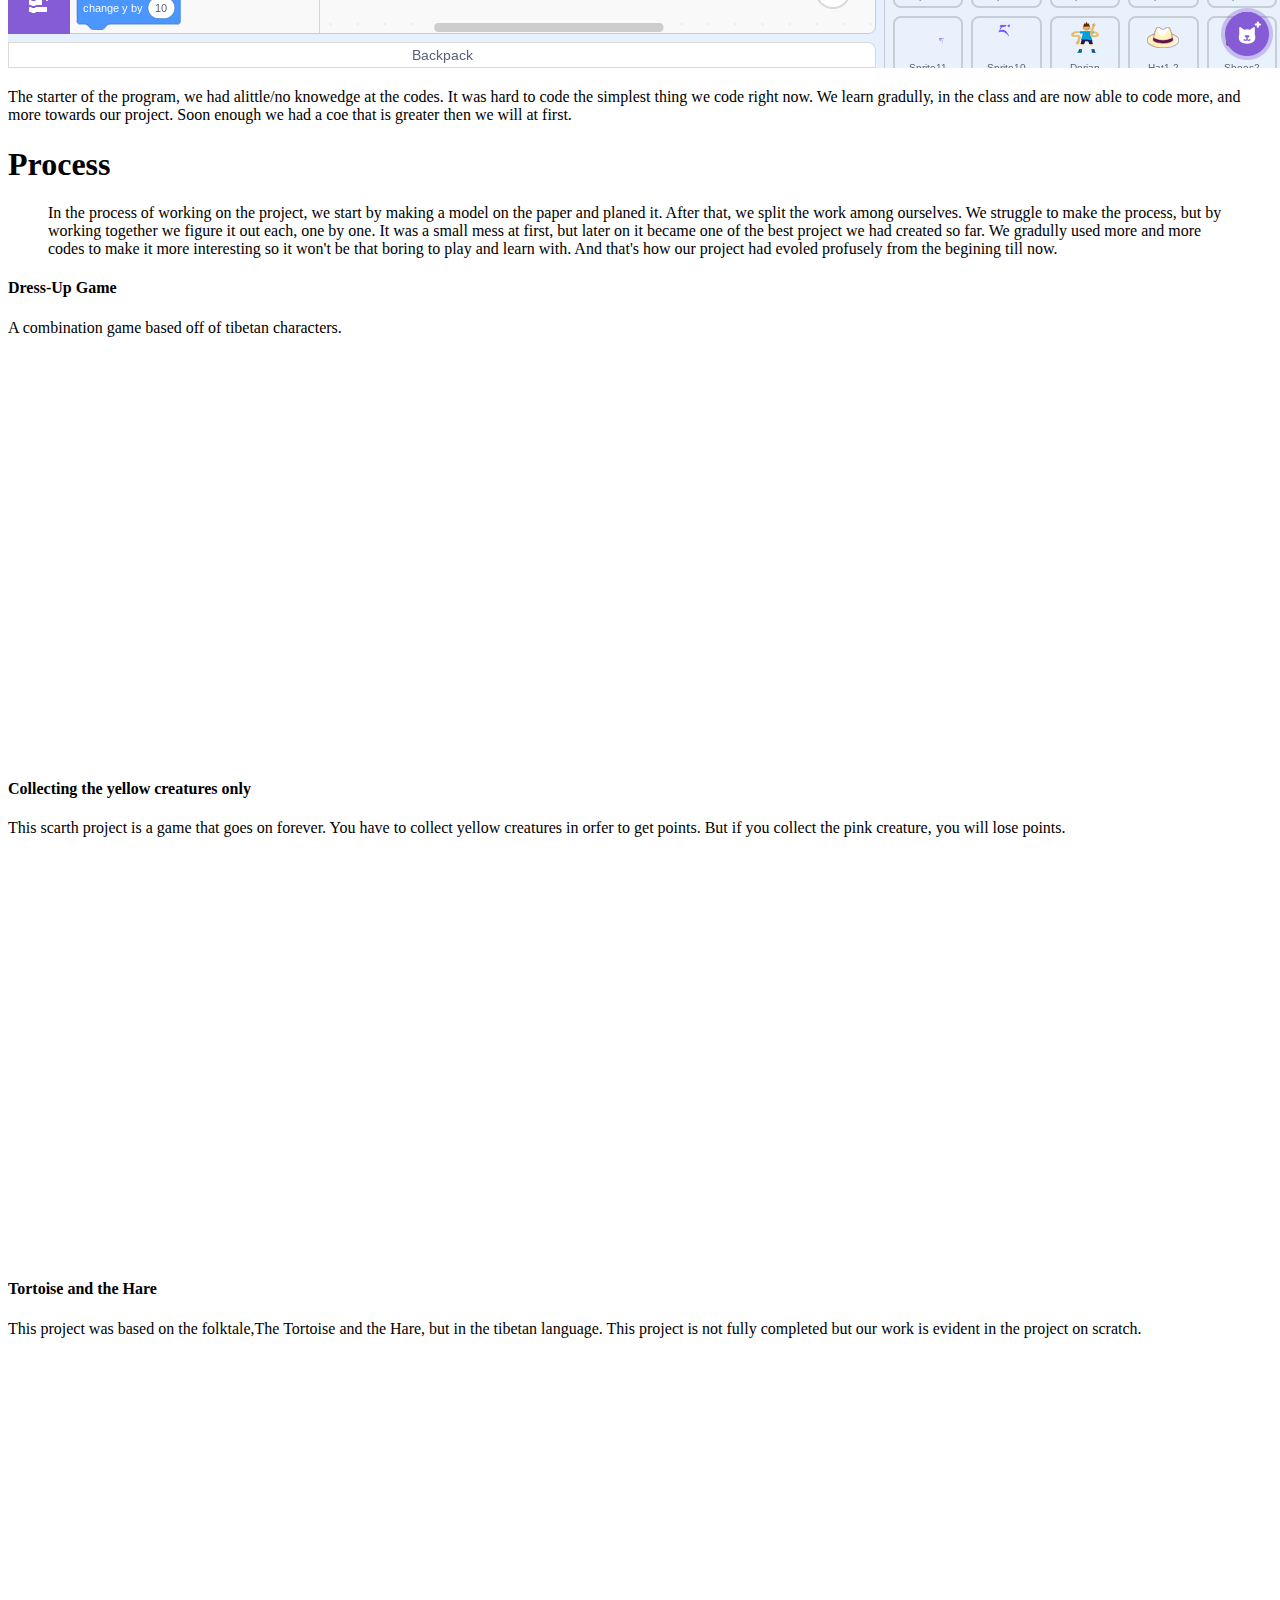
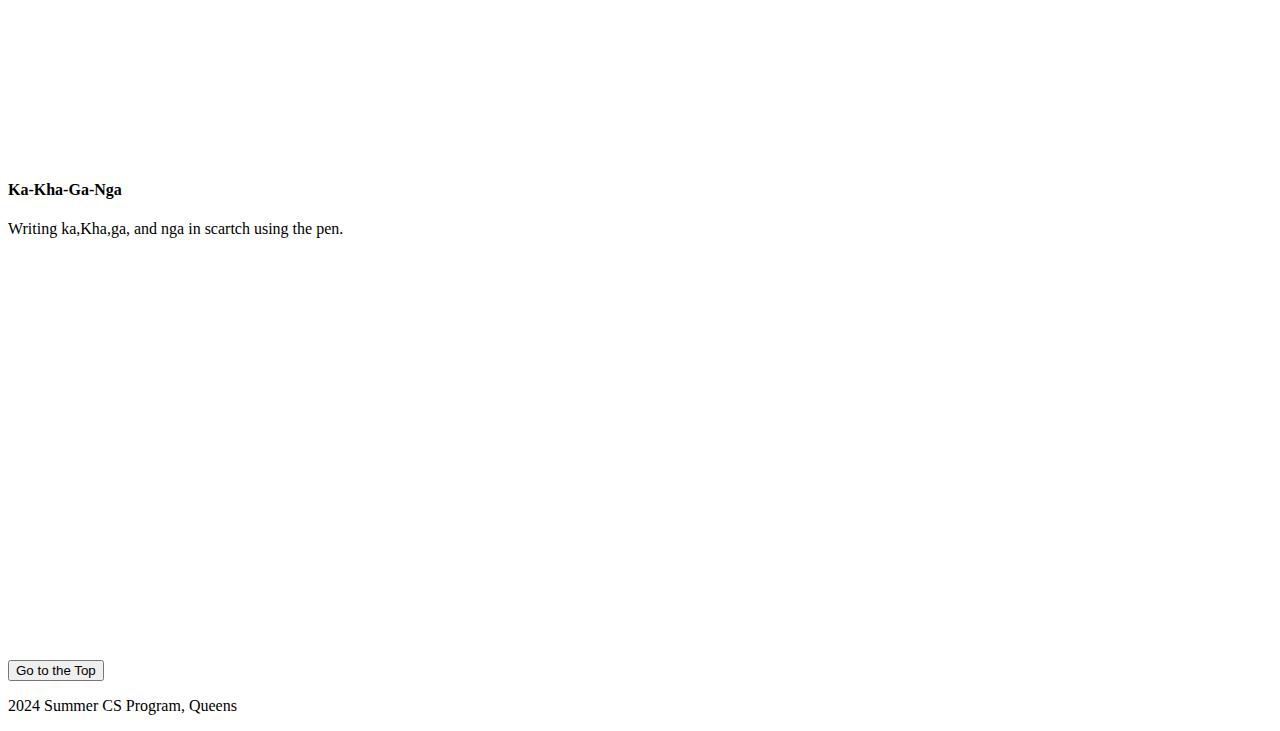
==== commit 528d9b0e: "Update index.html" ====
--- a/cdd/index.html
+++ b/cdd/index.html
@@ -118,7 +118,7 @@
           <div class="col-3">
             <div class="card" style="width: auto;">
               <h5 class="card-title">Programing</h5>
-              <img src="images/programming.png" class="card-img-top" alt="...">
+              <img src="images/Programming.png" class="card-img-top" alt="...">
               <div class="card-body">
                 <p class="card-text">At the begining we, ourselves has no knowledge about program. But through learning we made out to far and we herre right now.Programmimg wastough agt first but it worked out well. By helping eachother understand what you do while they don't.</p>
               </div>
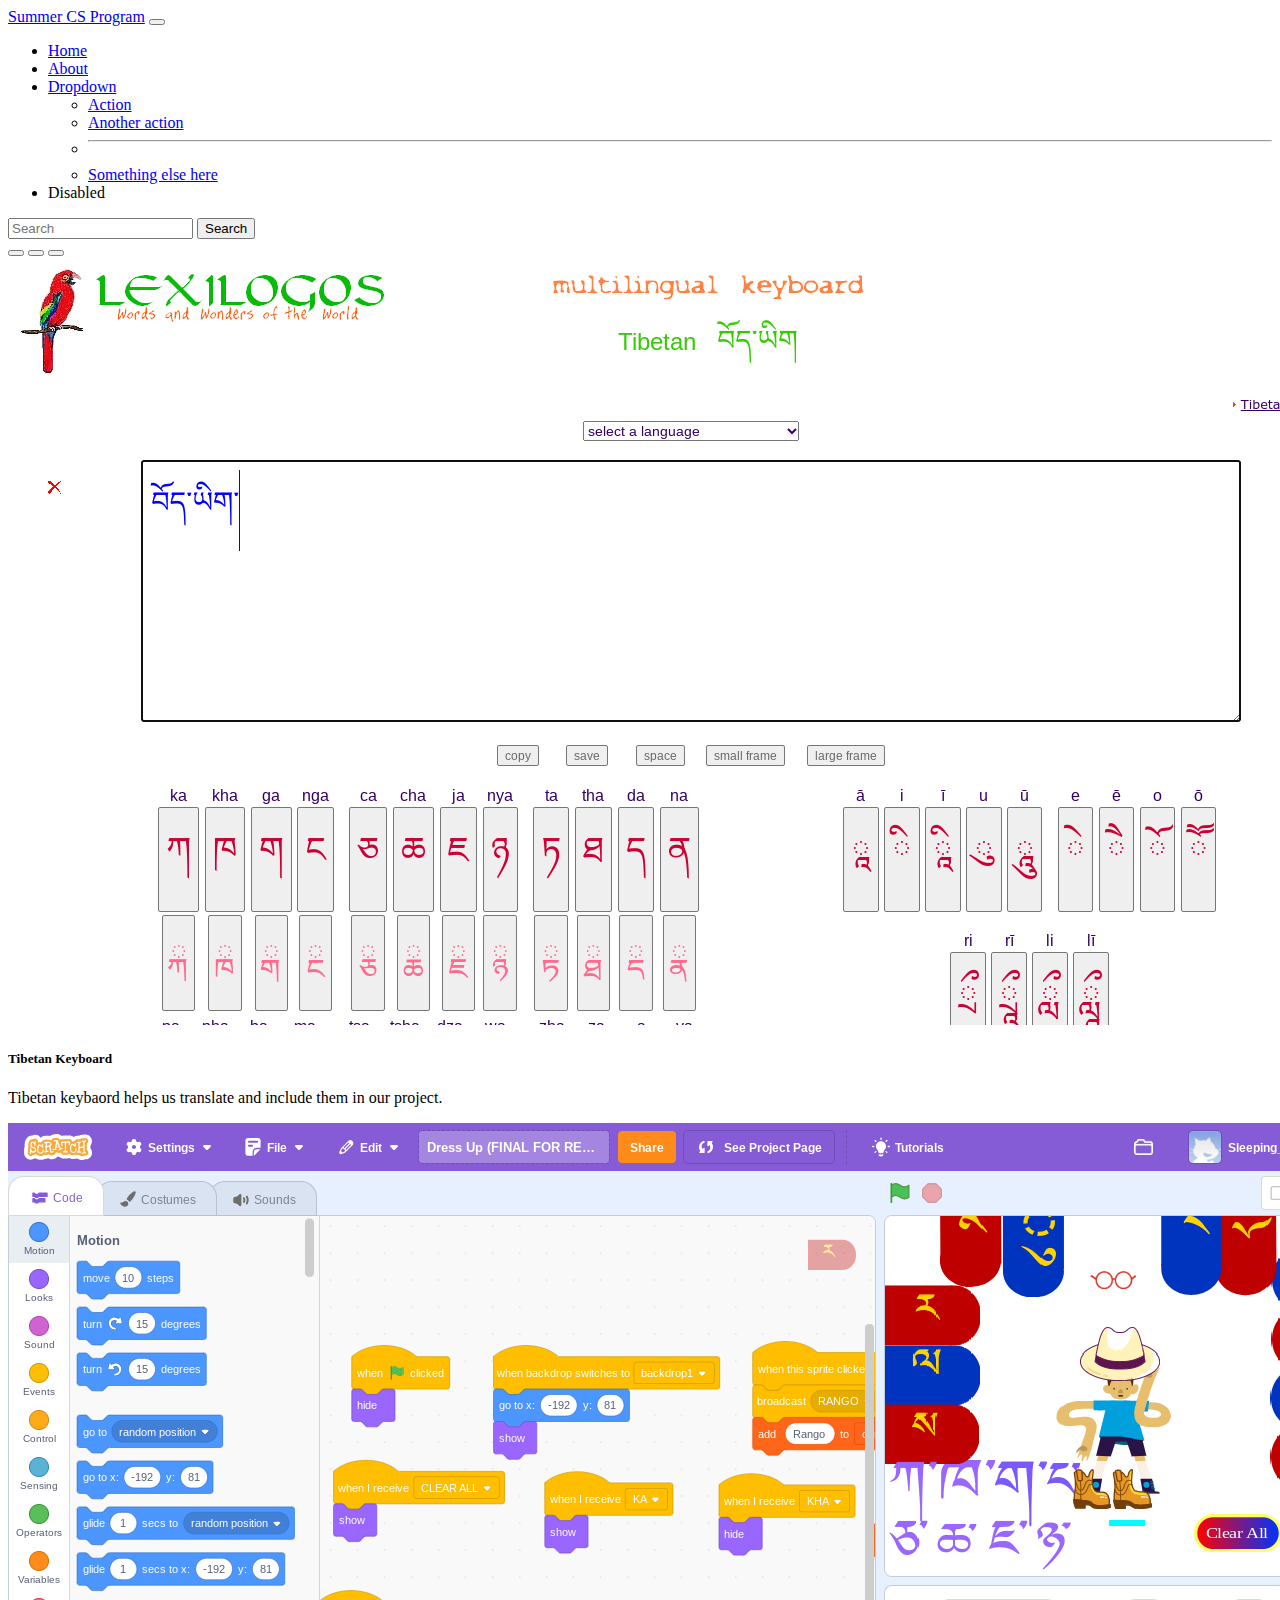
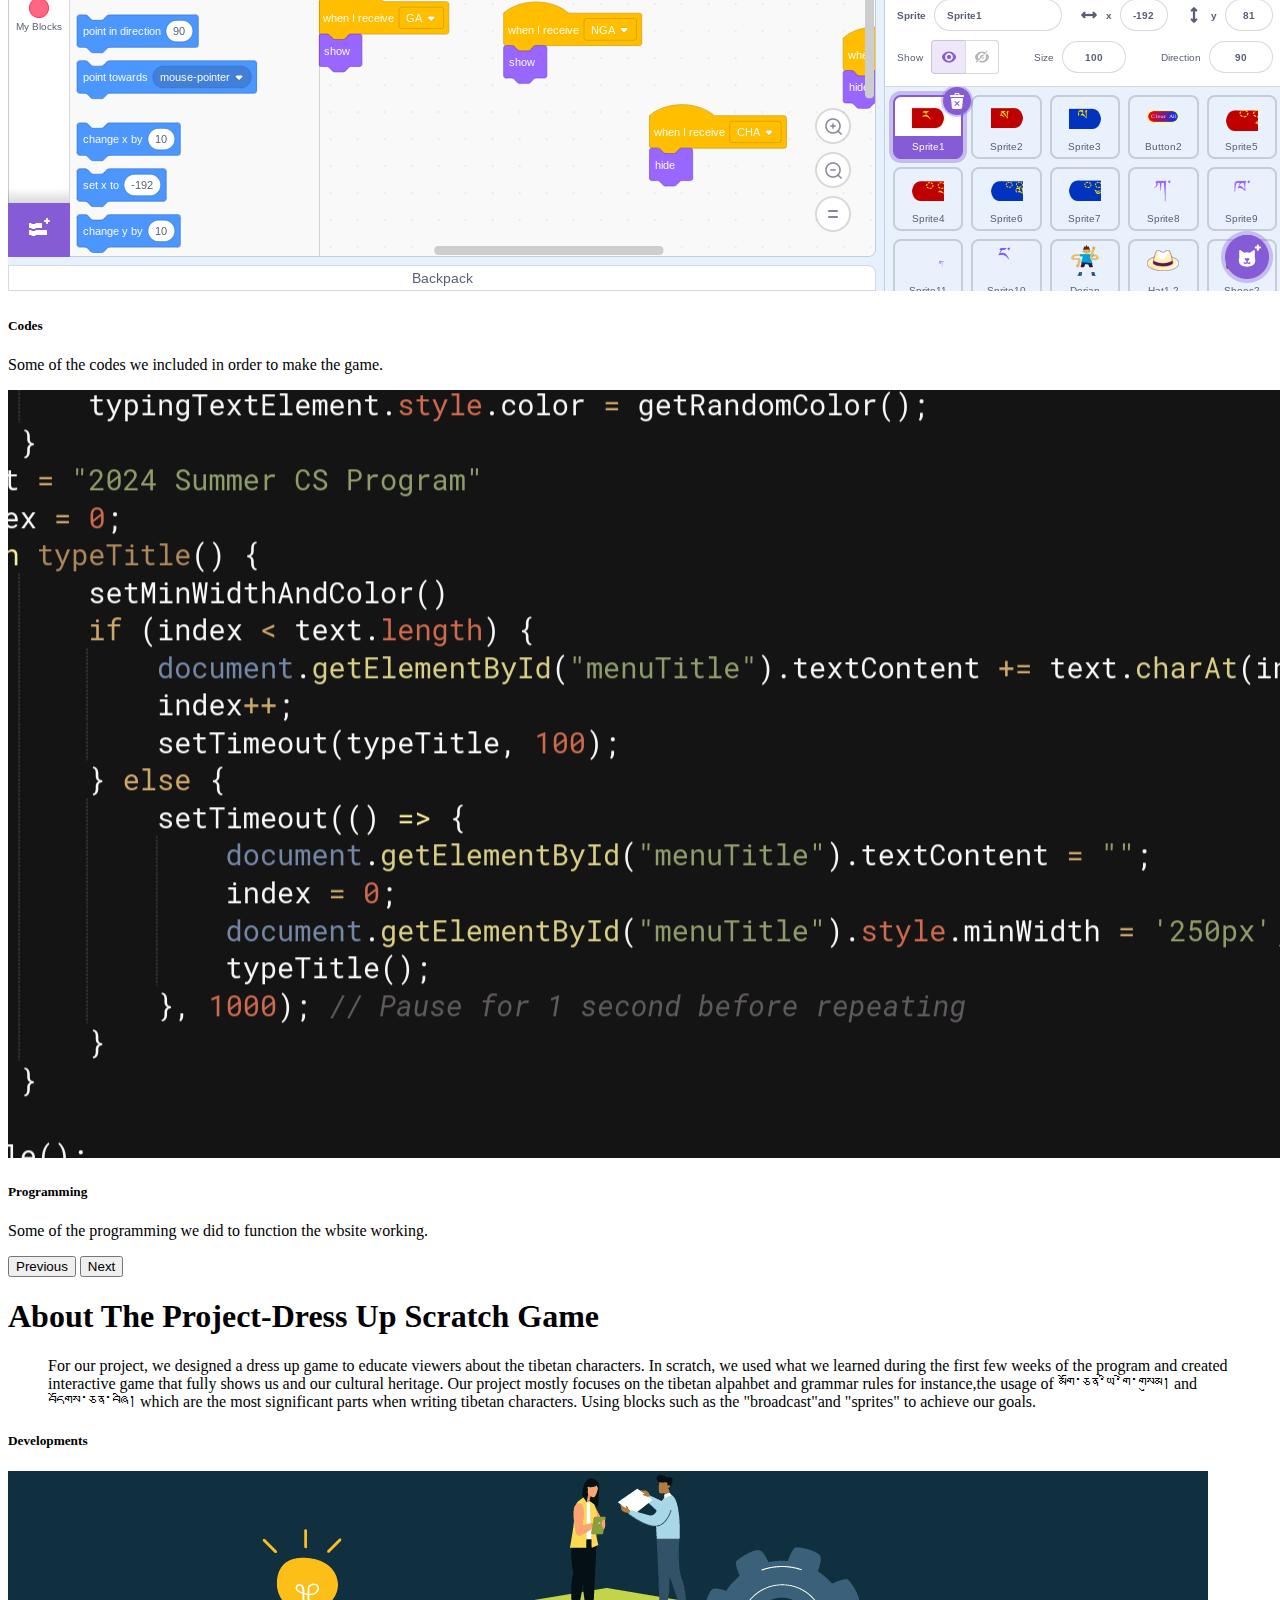
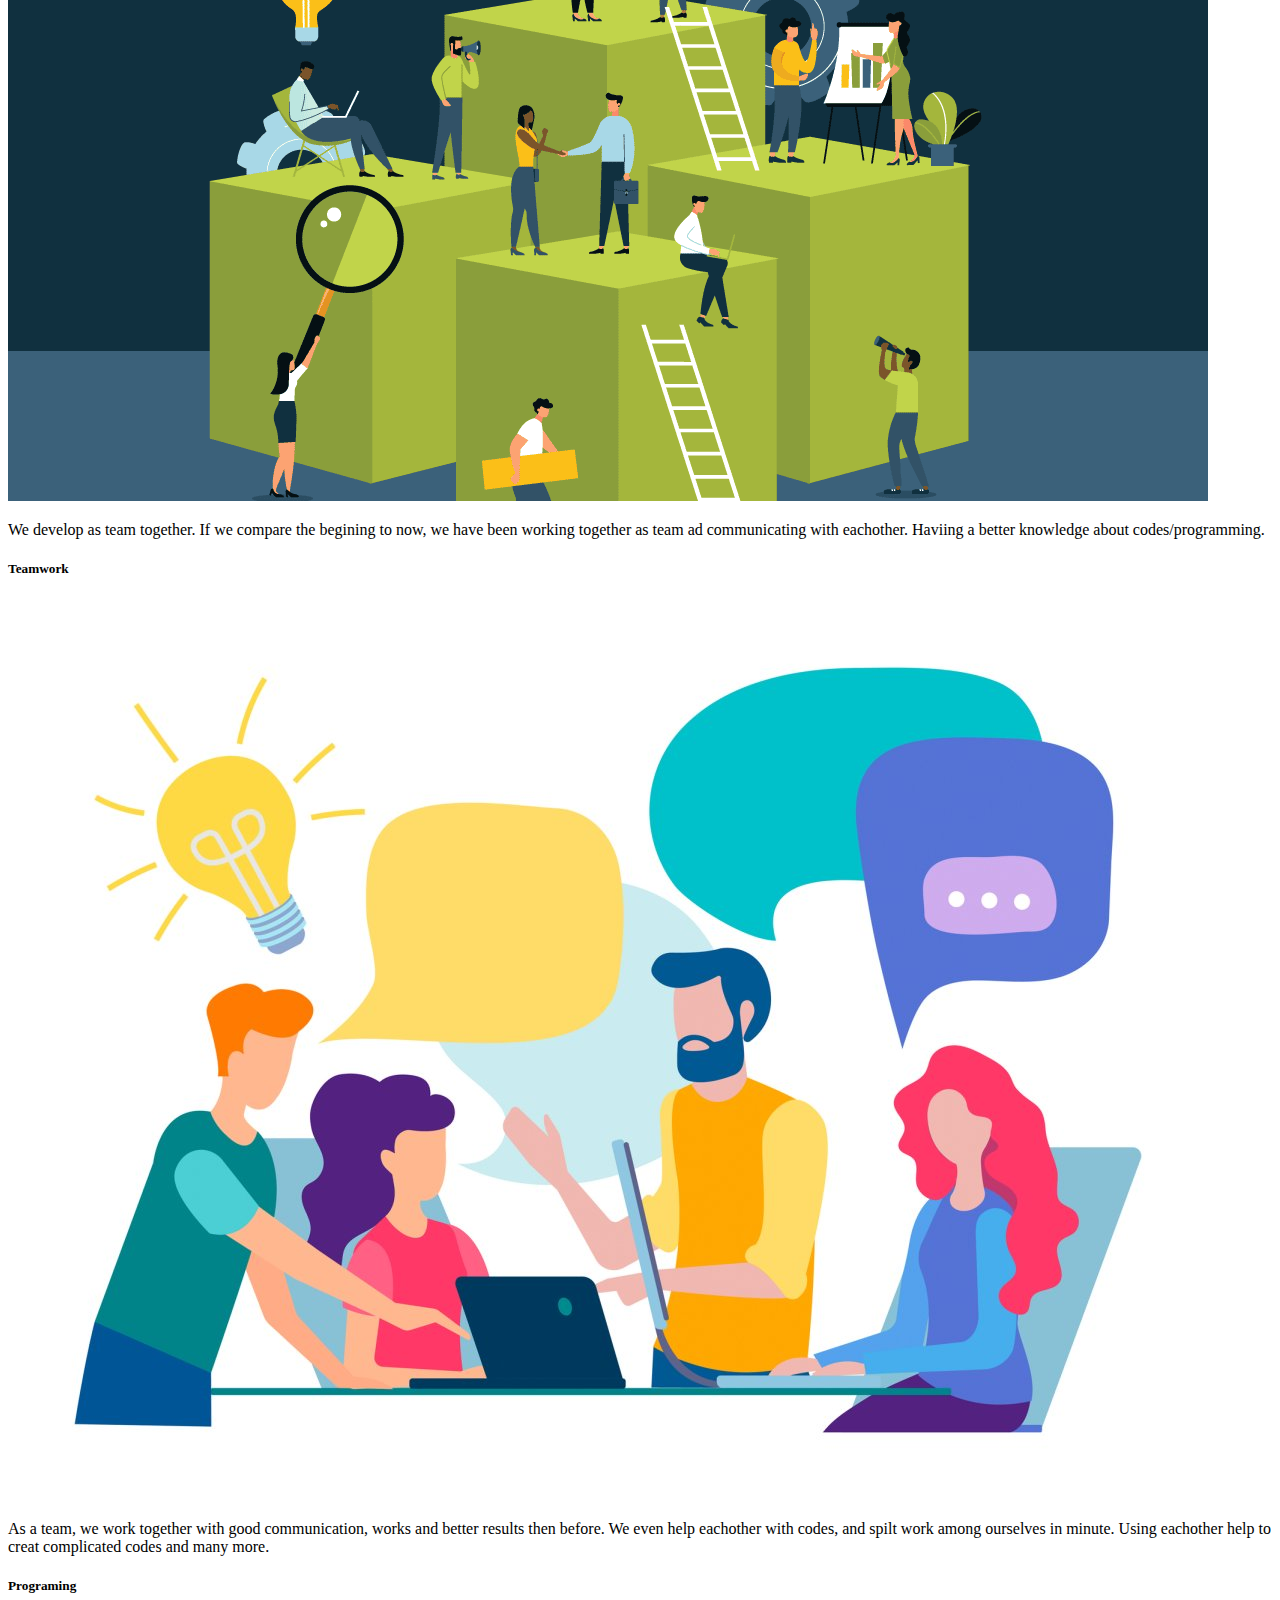
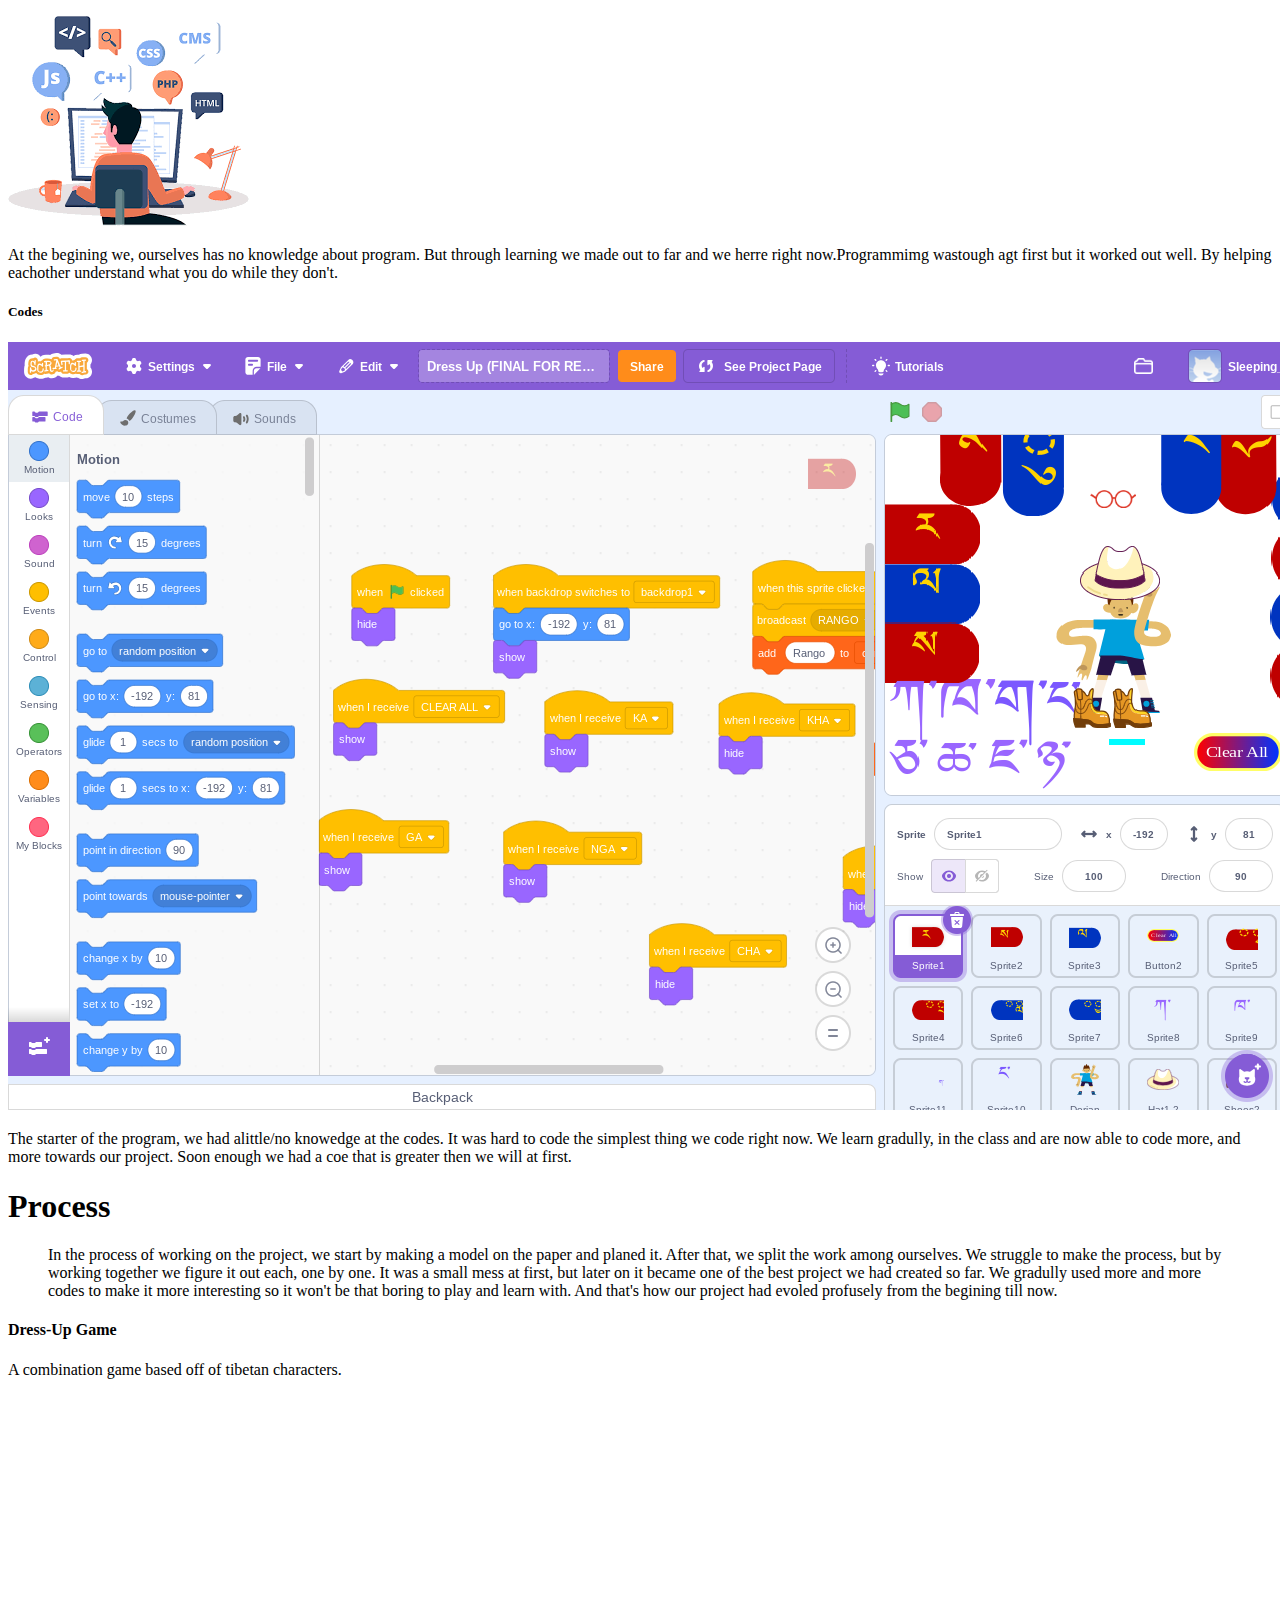
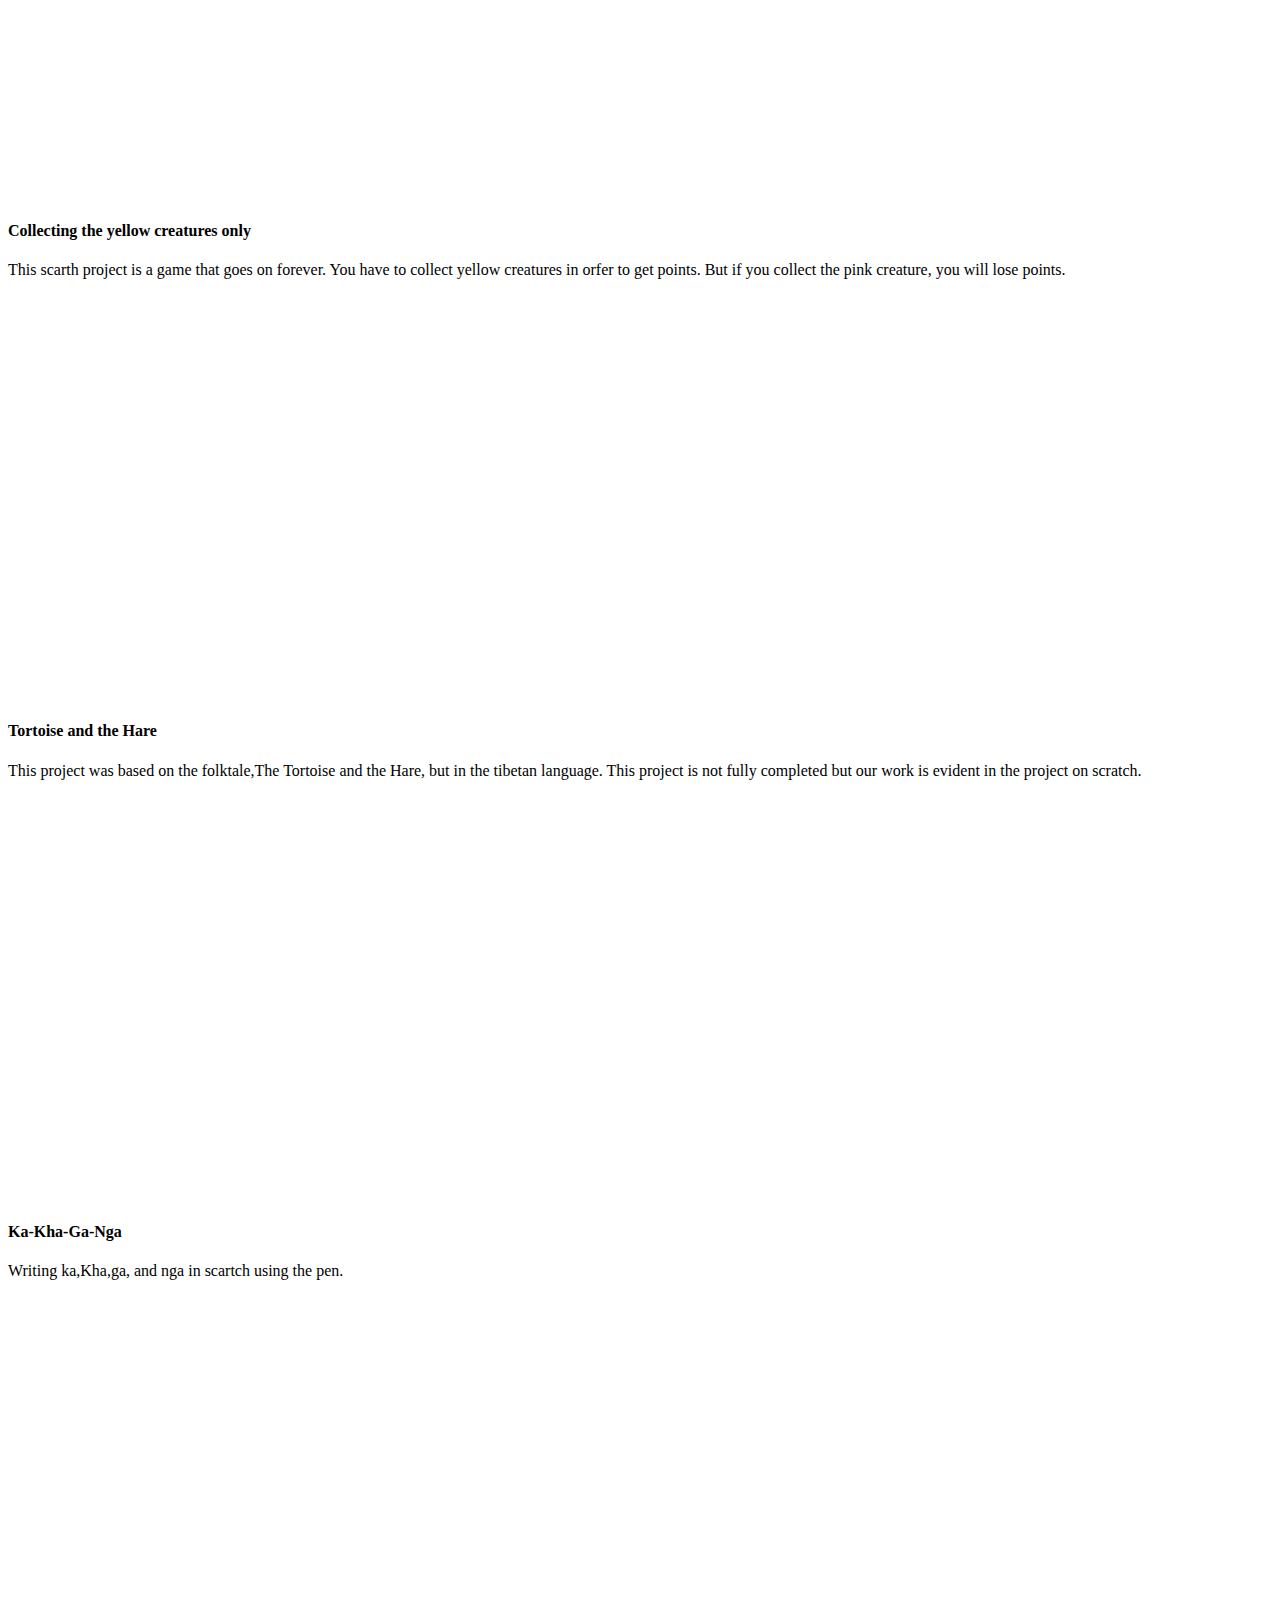
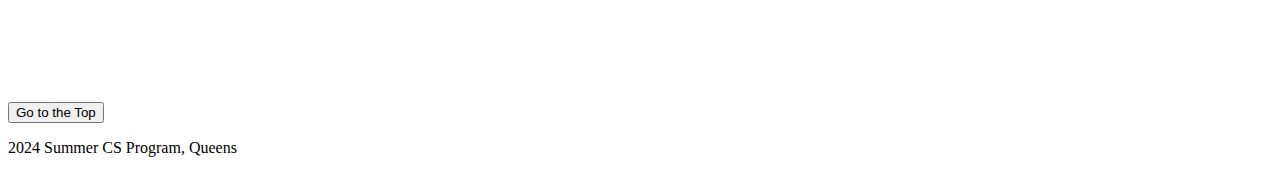
==== commit e7d1787a: "Update index.html" ====
--- a/cdd/index.html
+++ b/cdd/index.html
@@ -118,7 +118,7 @@
           <div class="col-3">
             <div class="card" style="width: auto;">
               <h5 class="card-title">Programing</h5>
-              <img src="images/Programming.png" class="card-img-top" alt="...">
+              <img src="images/programming1.png" class="card-img-top" alt="...">
               <div class="card-body">
                 <p class="card-text">At the begining we, ourselves has no knowledge about program. But through learning we made out to far and we herre right now.Programmimg wastough agt first but it worked out well. By helping eachother understand what you do while they don't.</p>
               </div>
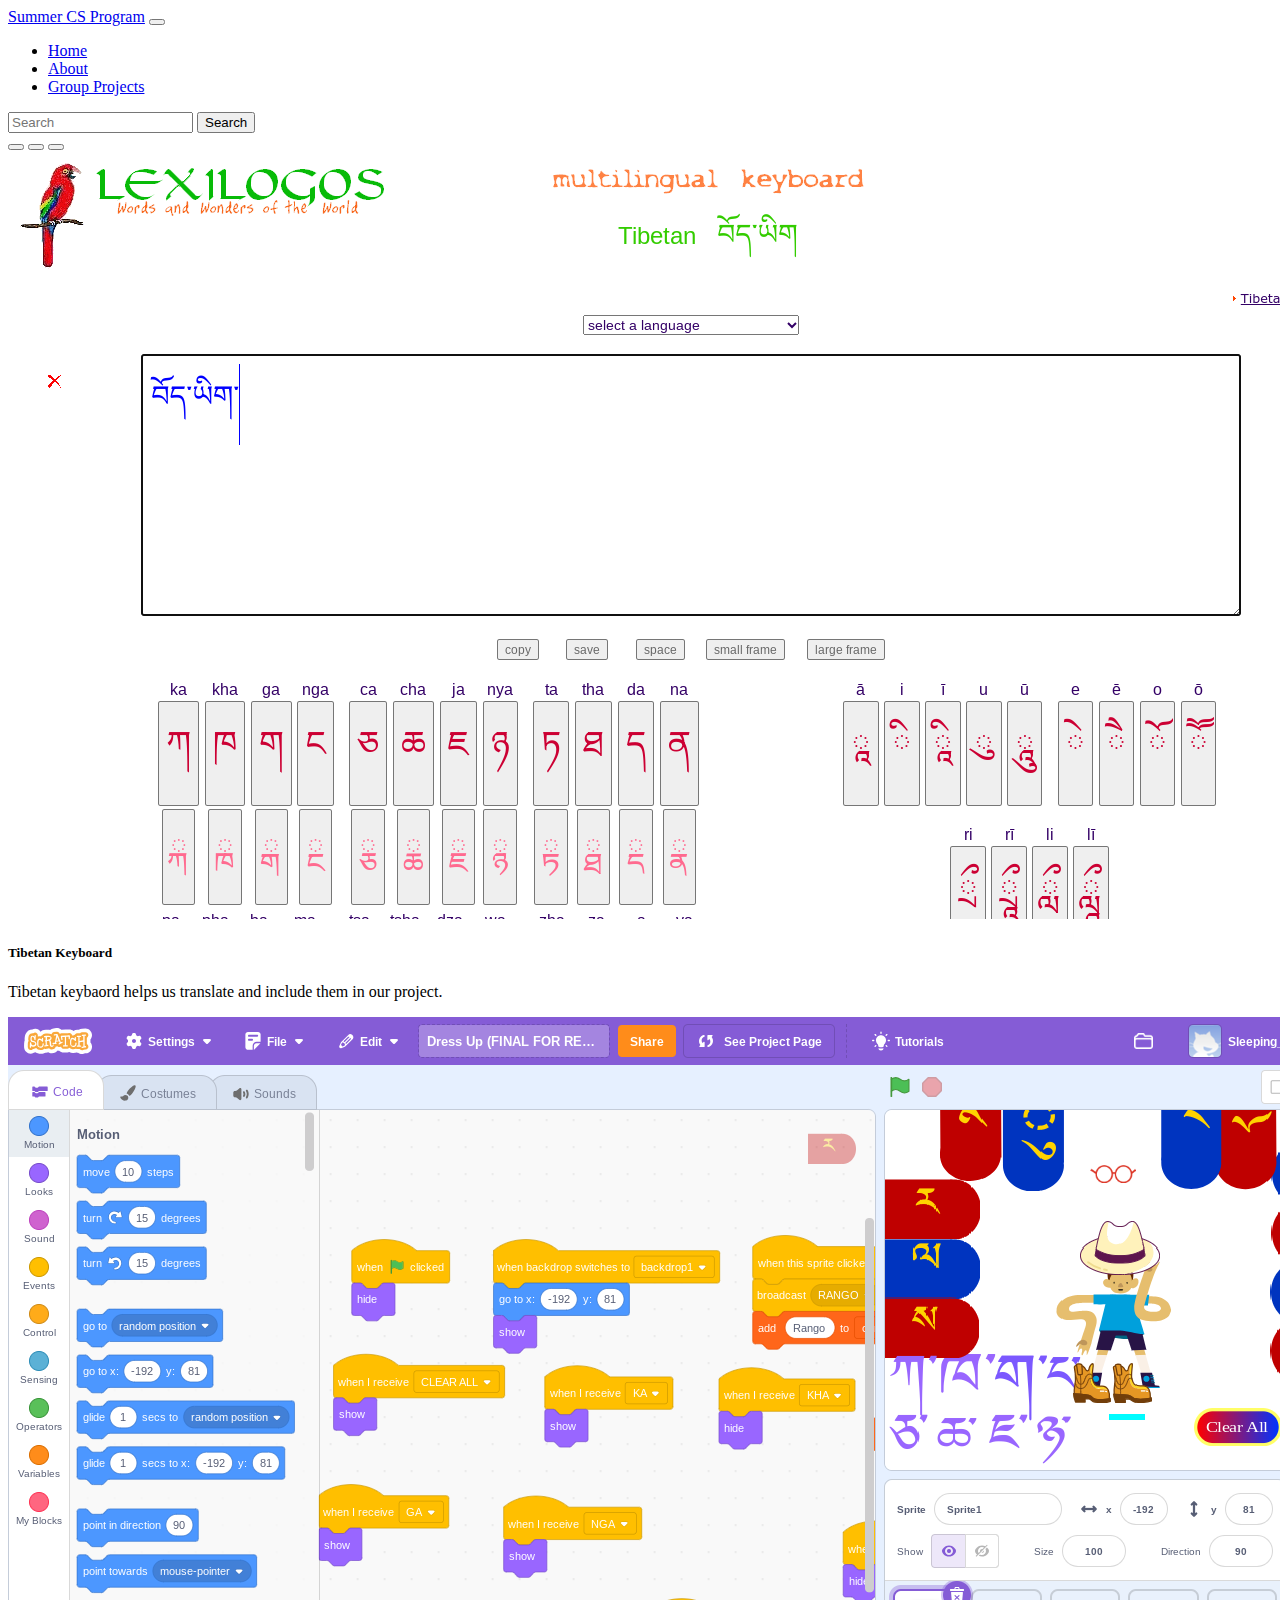
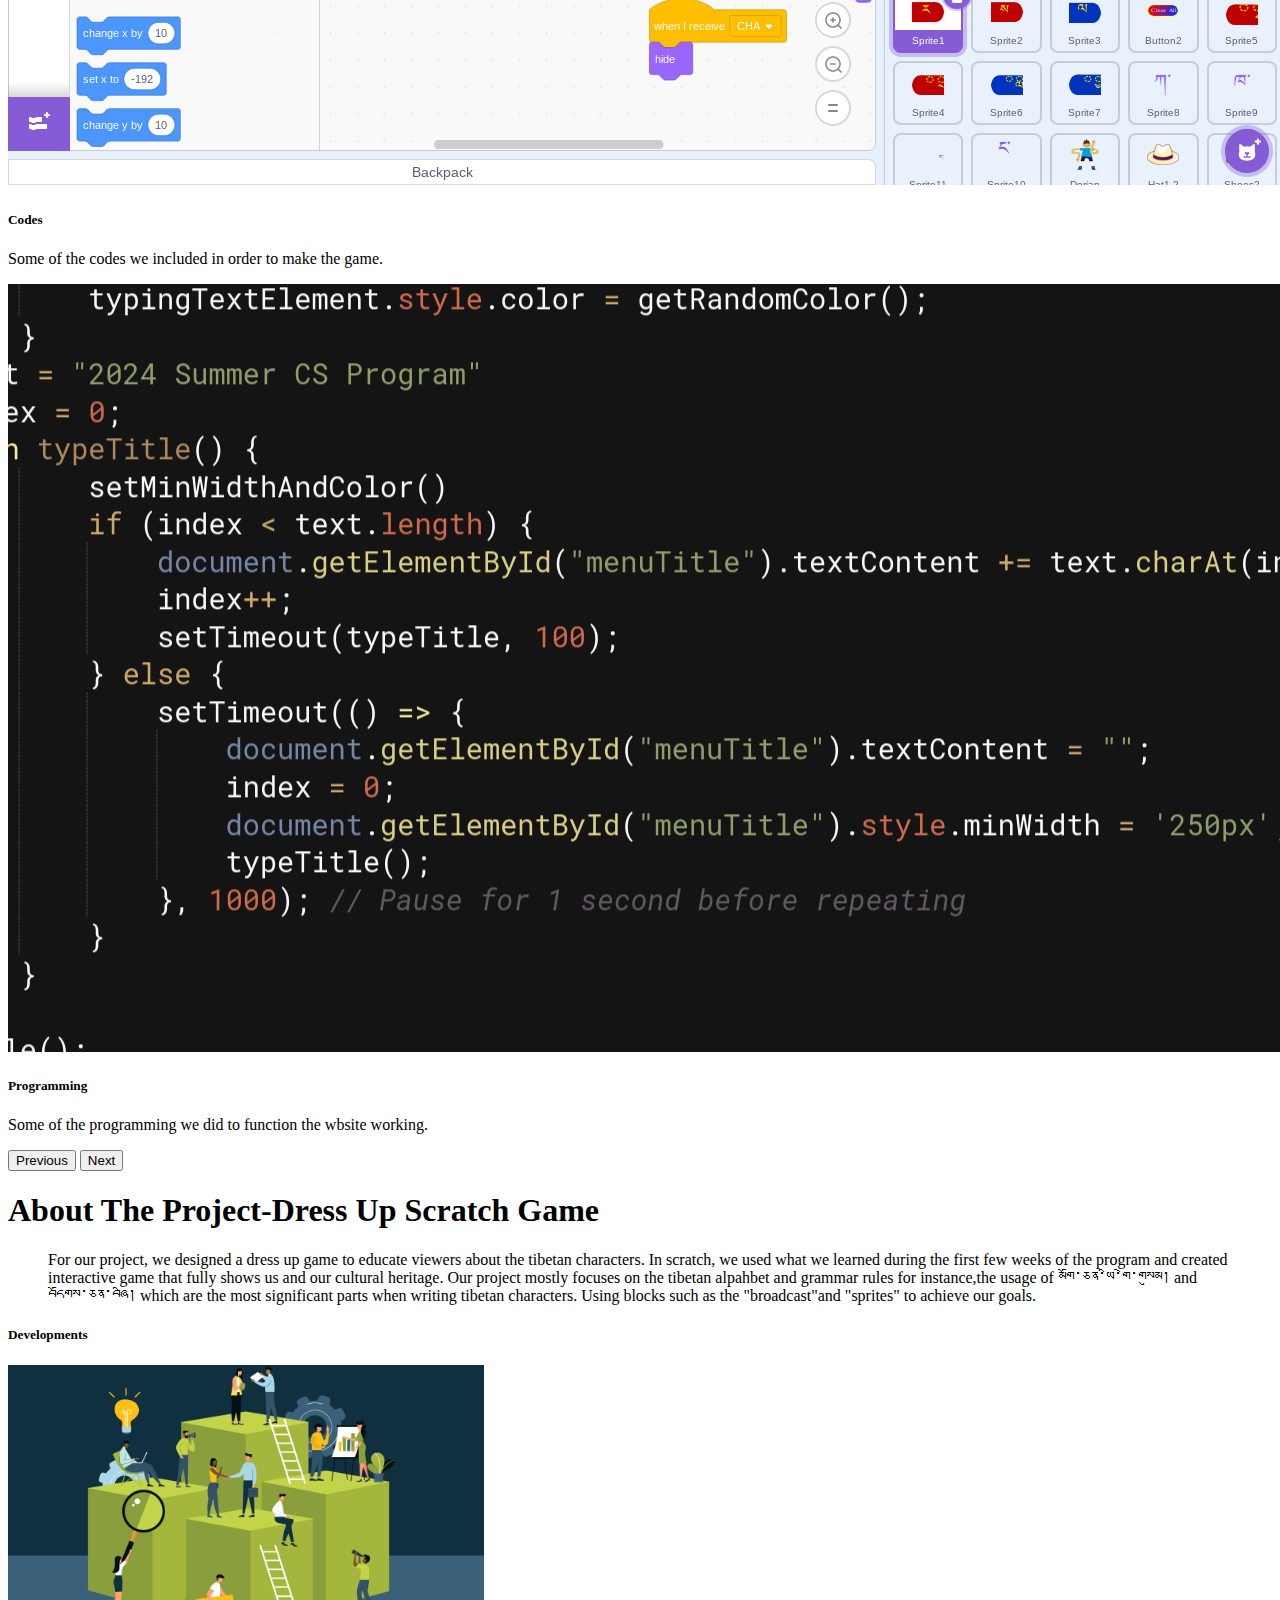
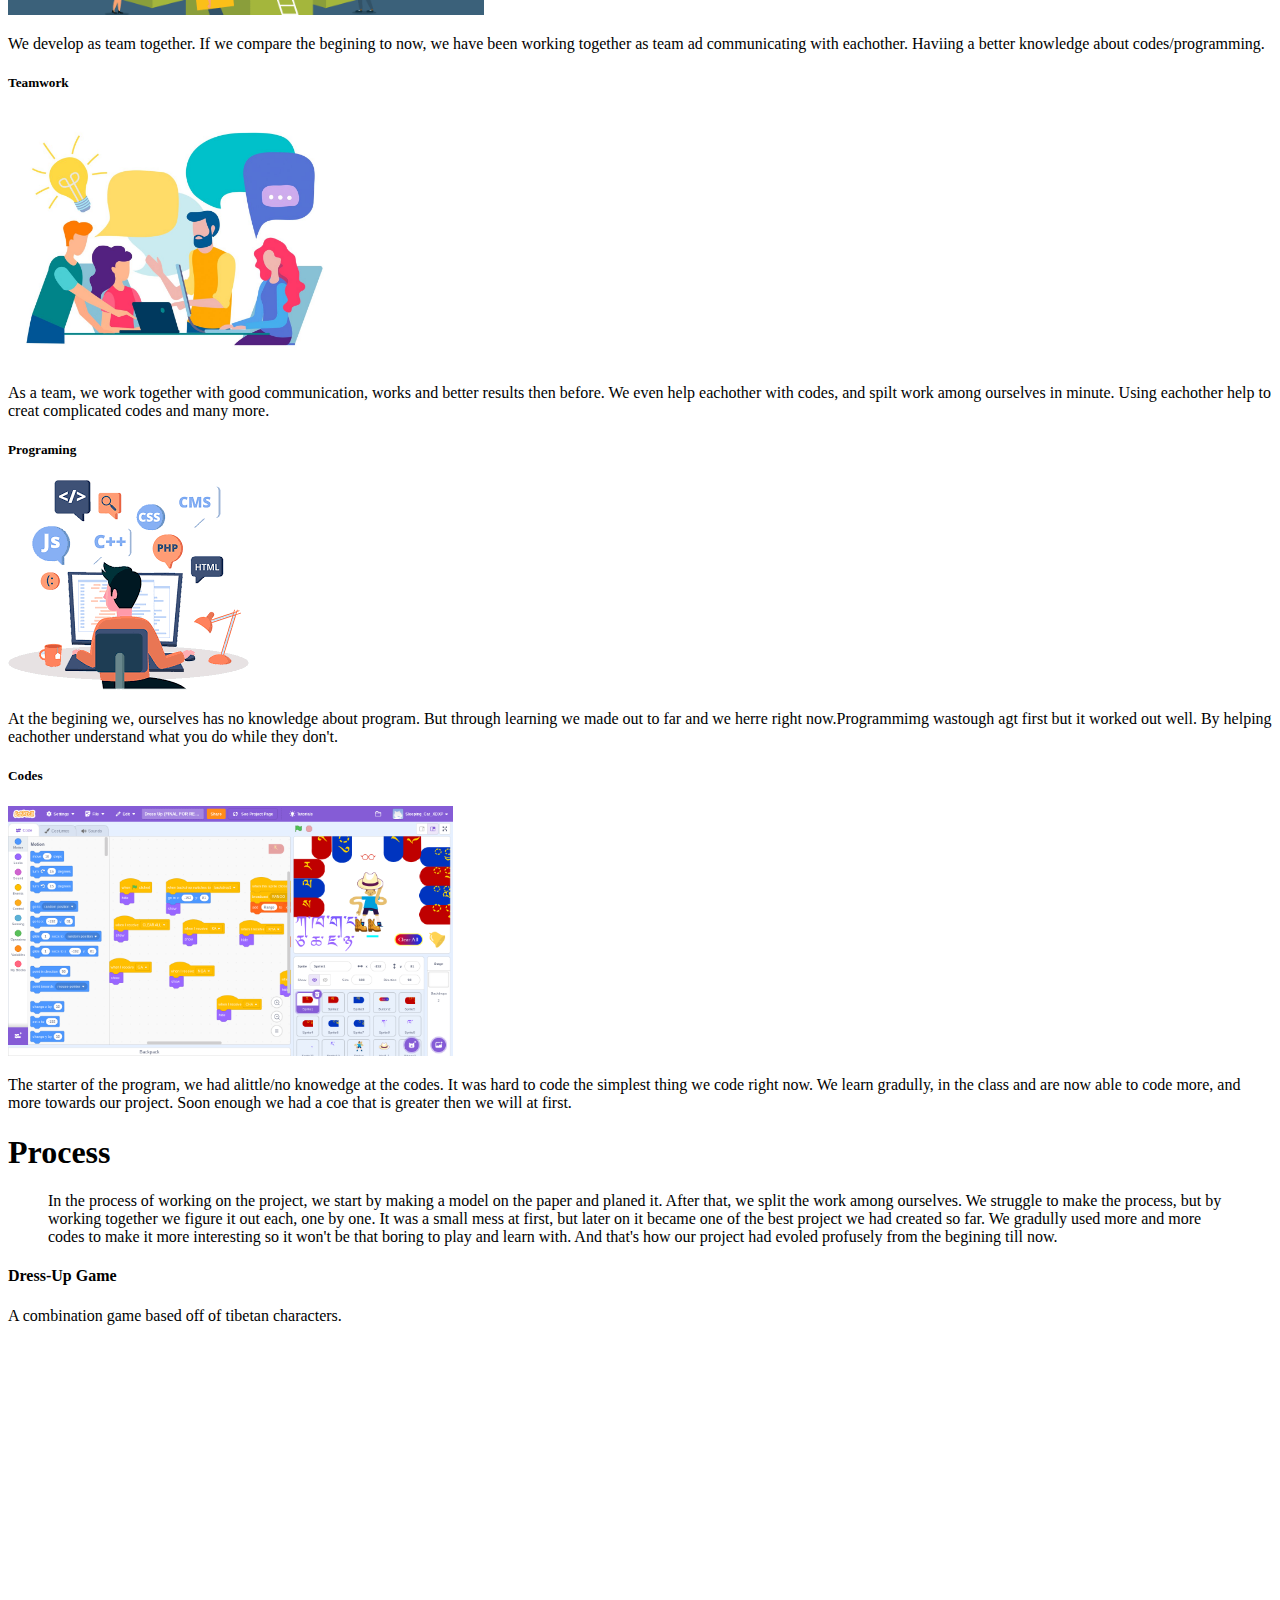
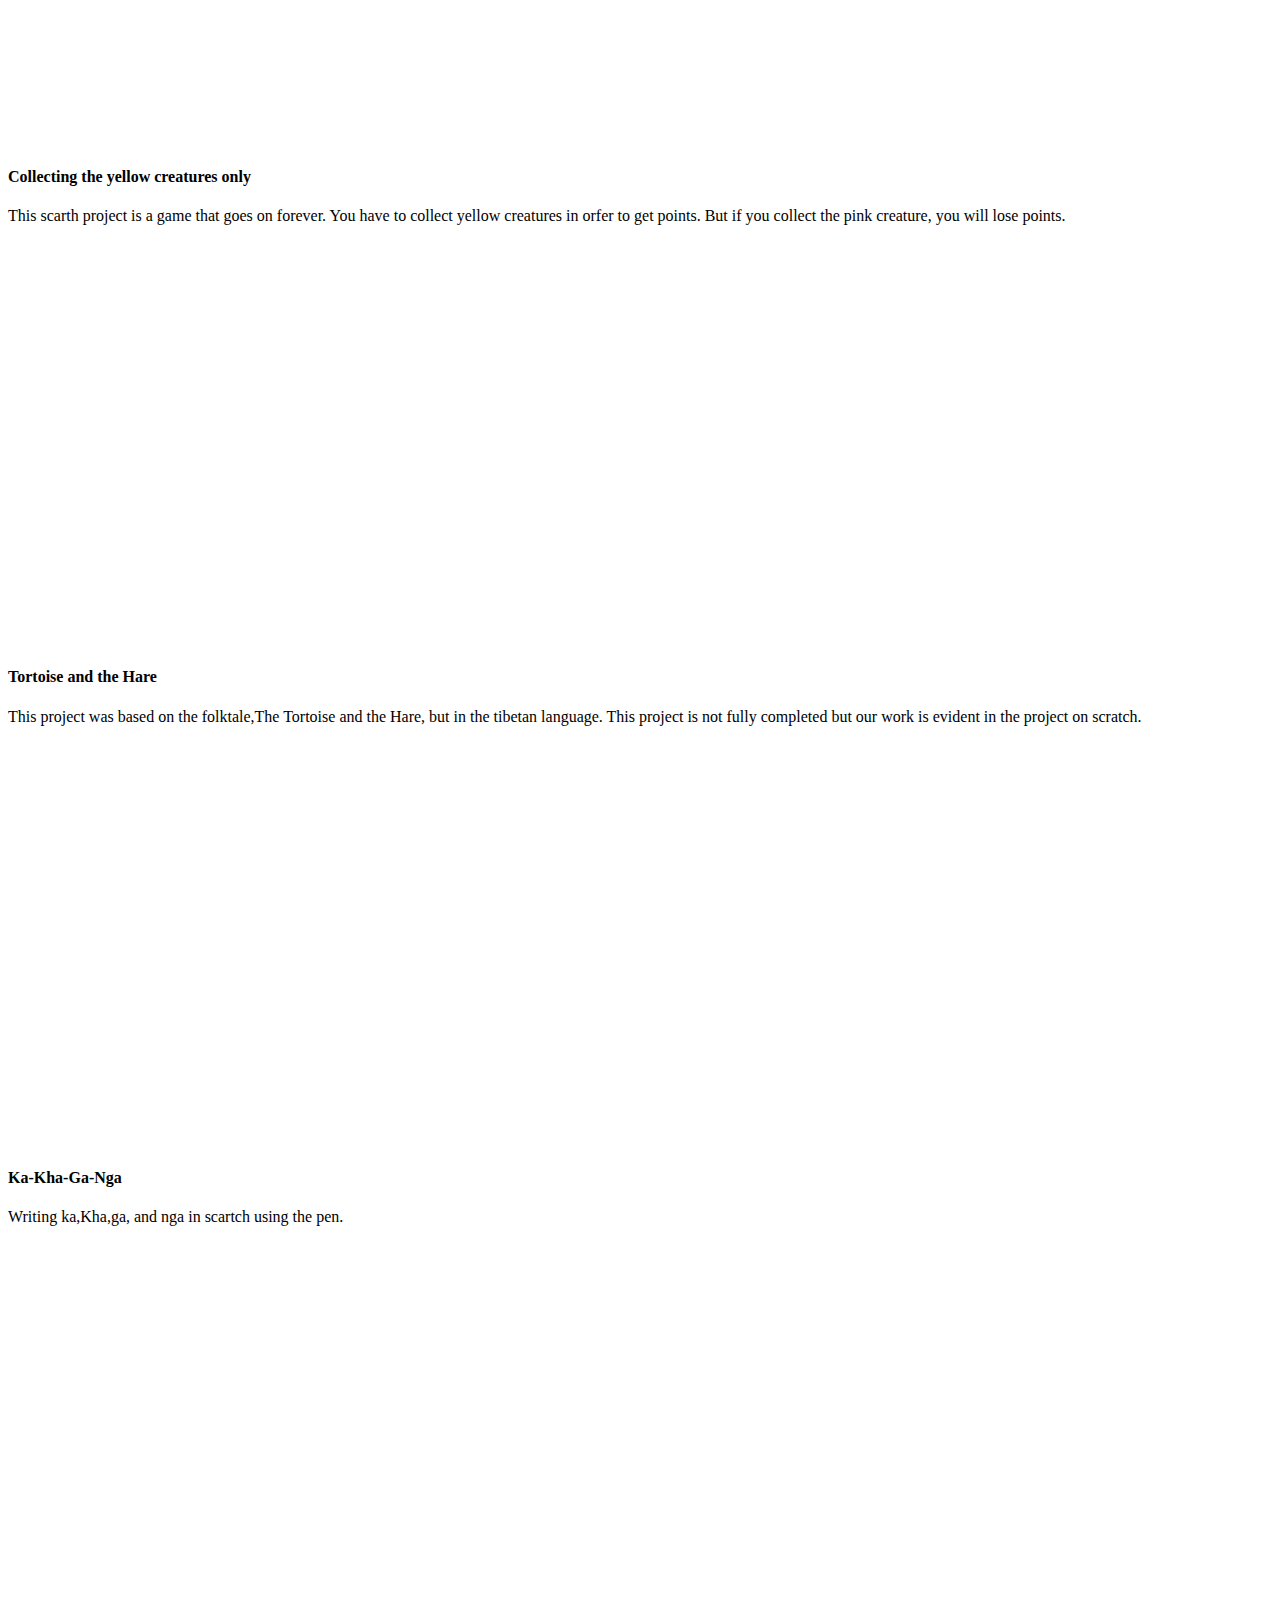
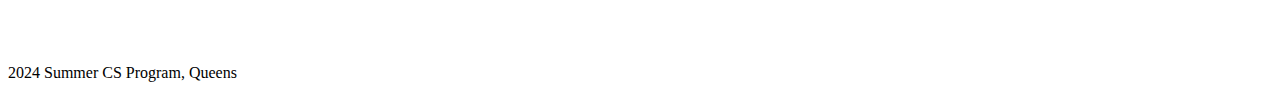
==== commit fb6973e8: "Update index.html" ====
--- a/cdd/index.html
+++ b/cdd/index.html
@@ -22,19 +22,8 @@
             <li class="nav-item">
               <a class="nav-link" href="#heading">About</a>
             </li>
-            <li class="nav-item dropdown">
-              <a class="nav-link dropdown-toggle" href="#groupheader" id="navbarDropdown" role="button" data-bs-toggle="dropdown" aria-expanded="false">
-                Dropdown
-              </a>
-              <ul class="dropdown-menu" aria-labelledby="navbarDropdown">
-                <li><a class="dropdown-item" href="#">Action</a></li>
-                <li><a class="dropdown-item" href="#">Another action</a></li>
-                <li><hr class="dropdown-divider"></li>
-                <li><a class="dropdown-item" href="#">Something else here</a></li>
-              </ul>
-            </li>
-            <li class="nav-item">
-              <a class="nav-link disabled">Disabled</a>
+           <li class="nav-item">
+              <a class="nav-link" href="#groupheader" onclick="changeTitle('Group Projects')">Group Projects</a>
             </li>
           </ul>
           <form class="d-flex" role="search">
@@ -196,11 +185,11 @@
       typeTitle();
     </script>
 
+    <script src="https://cdn.jsdelivr.net/npm/bootstrap@5.3.2/dist/js/bootstrap.bundle.min.js" integrity="sha384-C6RzsynM9kWDrMNeT87bh95OGNyZPhcTNXj1NW7RuBCsyN/o0jlpcV8Qyq46cDfL" crossorigin="anonymous"></script>
+    <script src="main.js"></script>
     <button id="scrollToTopButton" onclick="scrollToTop()">Go to the Top</button>
       <div class="container text-center">
         <p>2024 Summer CS Program, Queens</p>
       </div>
-    <script src="https://cdn.jsdelivr.net/npm/bootstrap@5.3.2/dist/js/bootstrap.bundle.min.js" integrity="sha384-C6RzsynM9kWDrMNeT87bh95OGNyZPhcTNXj1NW7RuBCsyN/o0jlpcV8Qyq46cDfL" crossorigin="anonymous"></script>
-    <script src="main.js"></script>
   </body>
 </html>
--- a/cdd/styles.css
+++ b/cdd/styles.css
@@ -5,3 +5,33 @@
 :root {
   --bs-body-bg: var(--bs-gray-100);
 }
+/* carousel image styling */
+
+.col-3 > .card > img {
+      max-height: 250px;
+    }
+    .carousel-inner > .carousel-item > img
+    .carousel-inner > .carousel-item > a > img {
+      max-width: 900px;
+      margin: auto;
+}
+/* Scroll to Top Button */
+#scrollToTopButton {
+    display: none; /* Hidden by default */
+    position: fixed; /* Fixed position */
+    bottom: 20px; /* Place the button at the bottom */
+    right: 30px; /* Place the button 30px from the right */
+    z-index: 99; /* Make sure it does not overlap */
+    border: none; /* Remove borders */
+    outline: none; /* Remove outline */
+    background-color: rgba(0, 0, 0, 0.5); /* Semi-transparent black */
+    color: white; /* Set a text color */
+    cursor: pointer; /* Add a mouse pointer on hover */
+    padding: 15px; /* Some padding */
+    border-radius: 10px; /* Rounded corners */
+    transition: background-color 0.3s; /* Smooth transition for hover effect */
+}
+
+#scrollToTopButton:hover {
+    background-color: rgba(0, 0, 0, 0.8); /* Slightly less transparent on hover */
+}
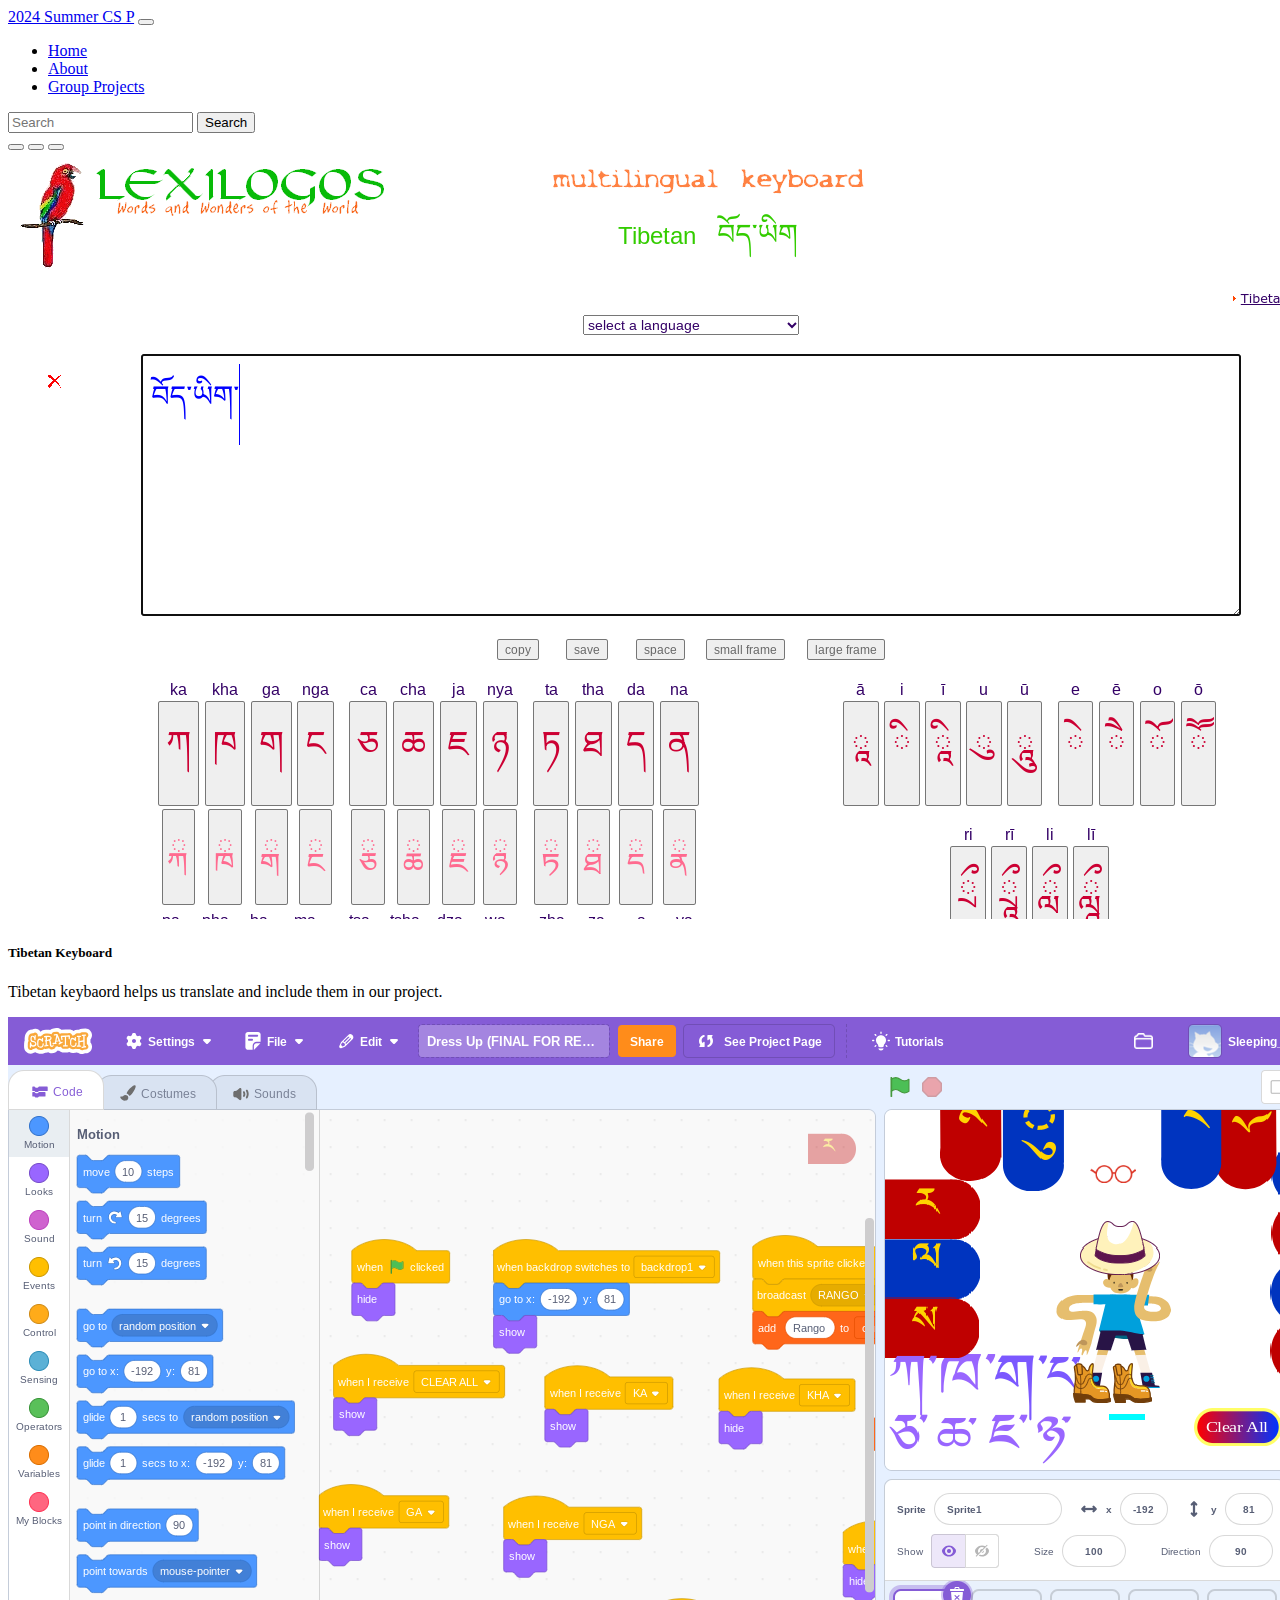
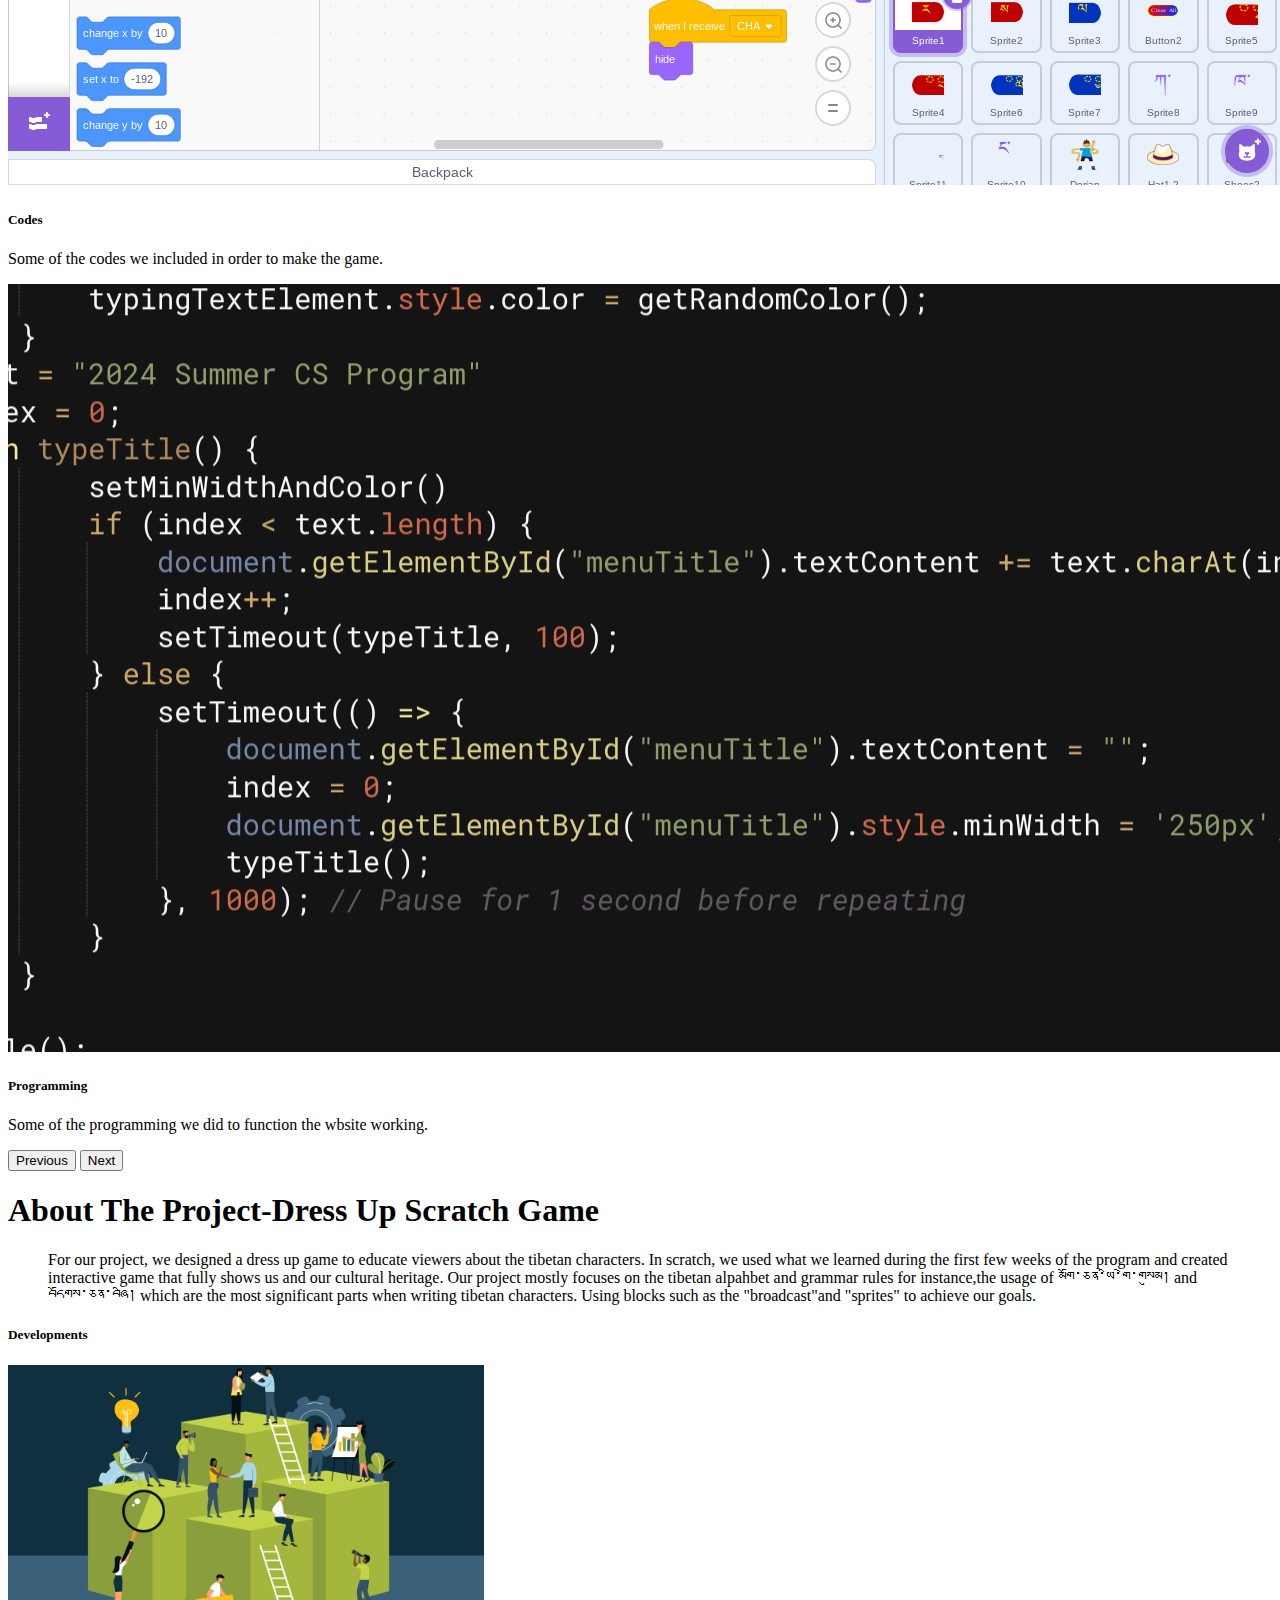
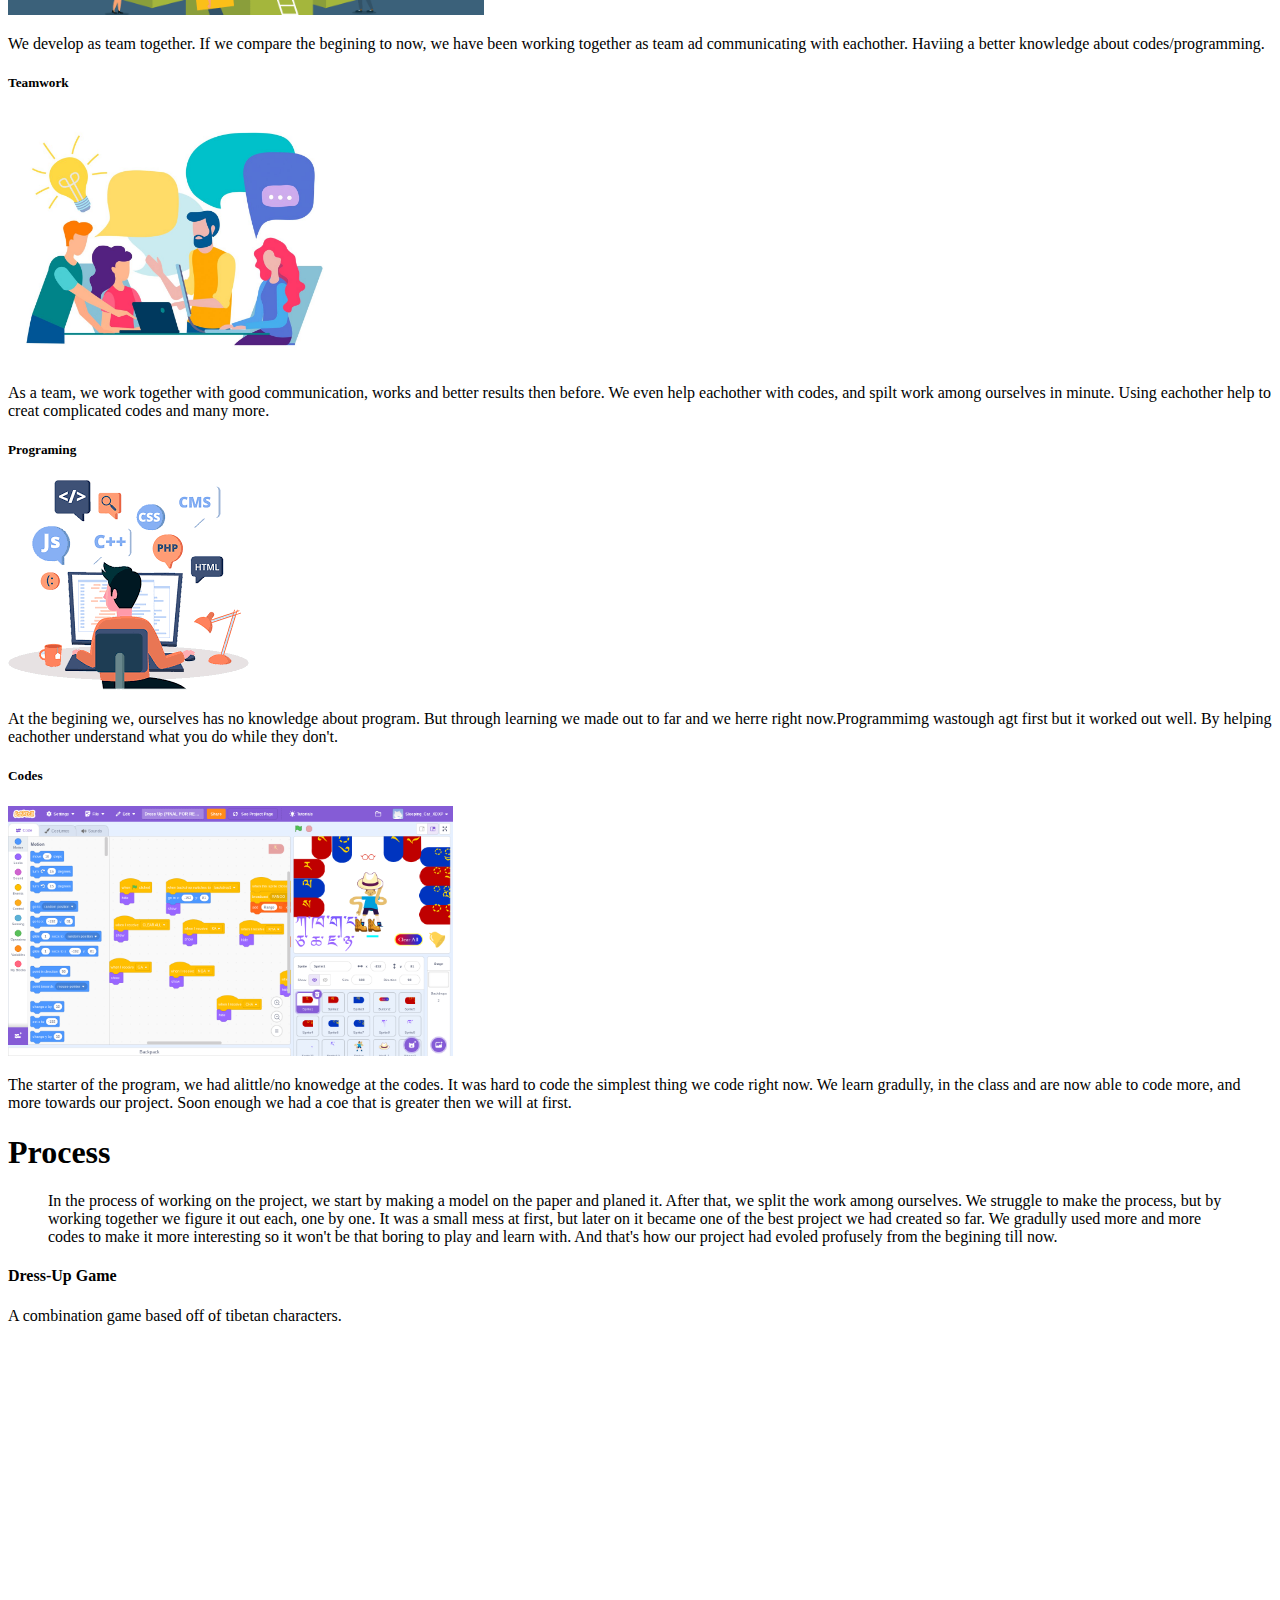
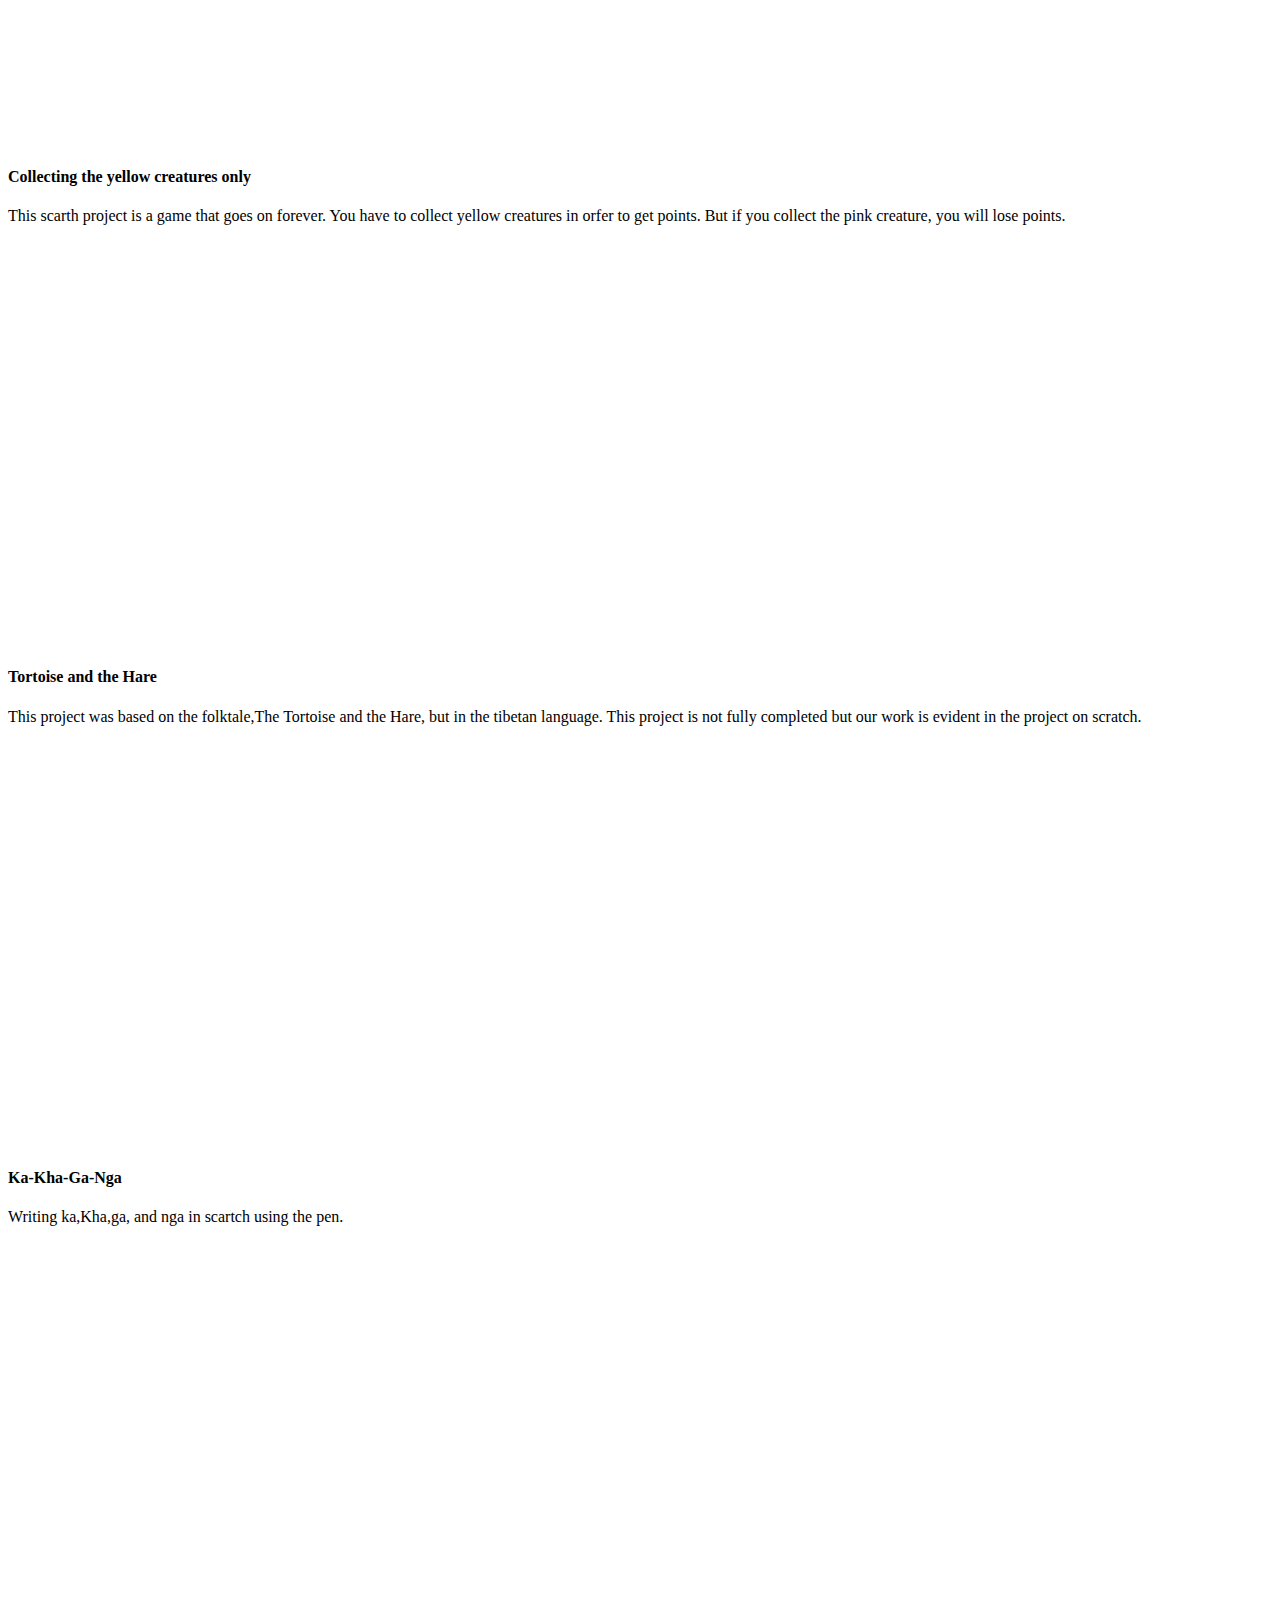
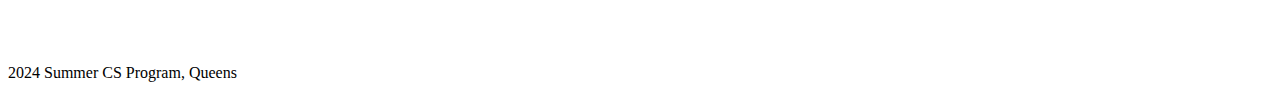
==== commit 10762e07: "Update index.html" ====
--- a/cdd/index.html
+++ b/cdd/index.html
@@ -10,7 +10,7 @@
   <body>
     <nav class="navbar navbar-expand-lg navbar-dark bg-dark">
       <div class="container">
-        <a class="navbar-brand" href="index.html">Summer CS Program</a>
+        <a id="menuTitle" class="navbar-brand" href="https://yeshipal.github.io/classwebsite"></a>
         <button class="navbar-toggler" type="button" data-bs-toggle="collapse" data-bs-target="#navbarSupportedContent" aria-controls="navbarSupportedContent" aria-expanded="false" aria-label="Toggle navigation">
           <span class="navbar-toggler-icon"></span>
         </button>
--- a/cdd/styles.css
+++ b/cdd/styles.css
@@ -13,6 +13,7 @@
     .carousel-inner > .carousel-item > img
     .carousel-inner > .carousel-item > a > img {
       max-width: 900px;
+      max-height: 400px;
       margin: auto;
 }
 /* Scroll to Top Button */
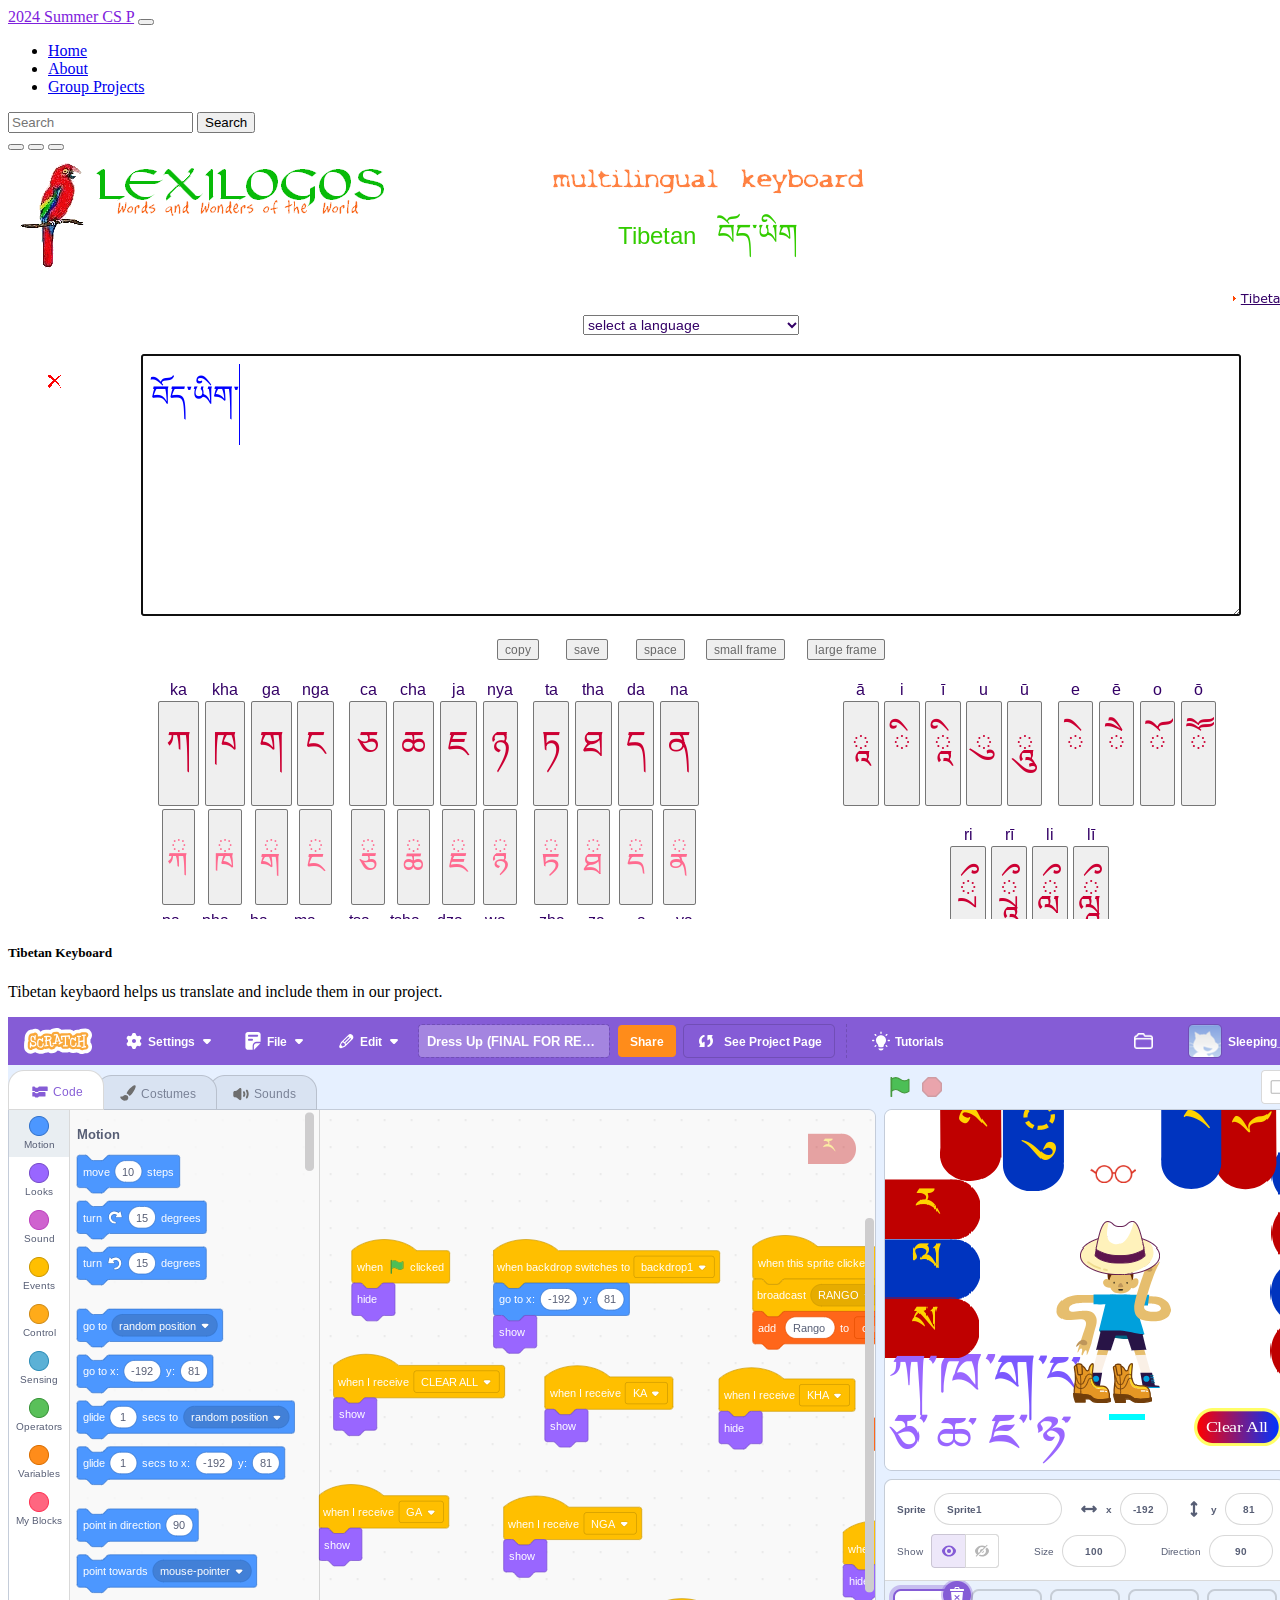
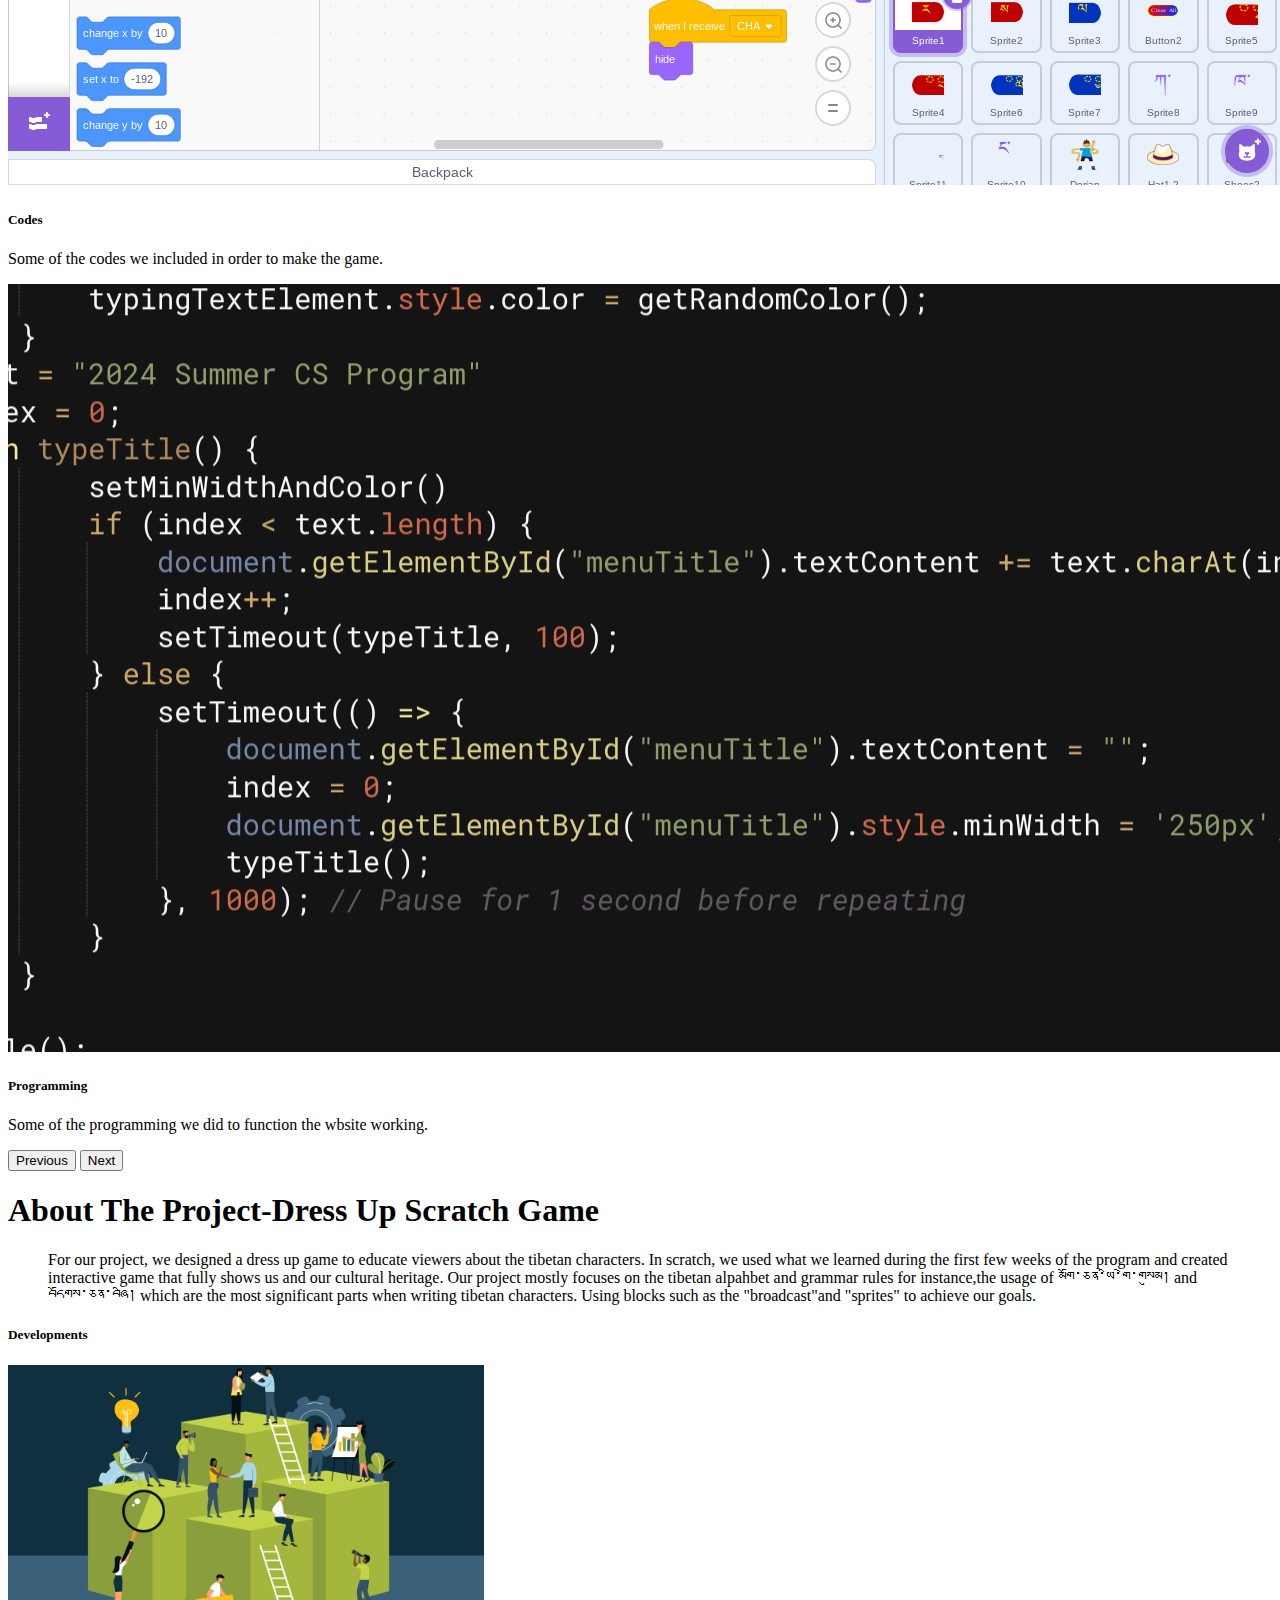
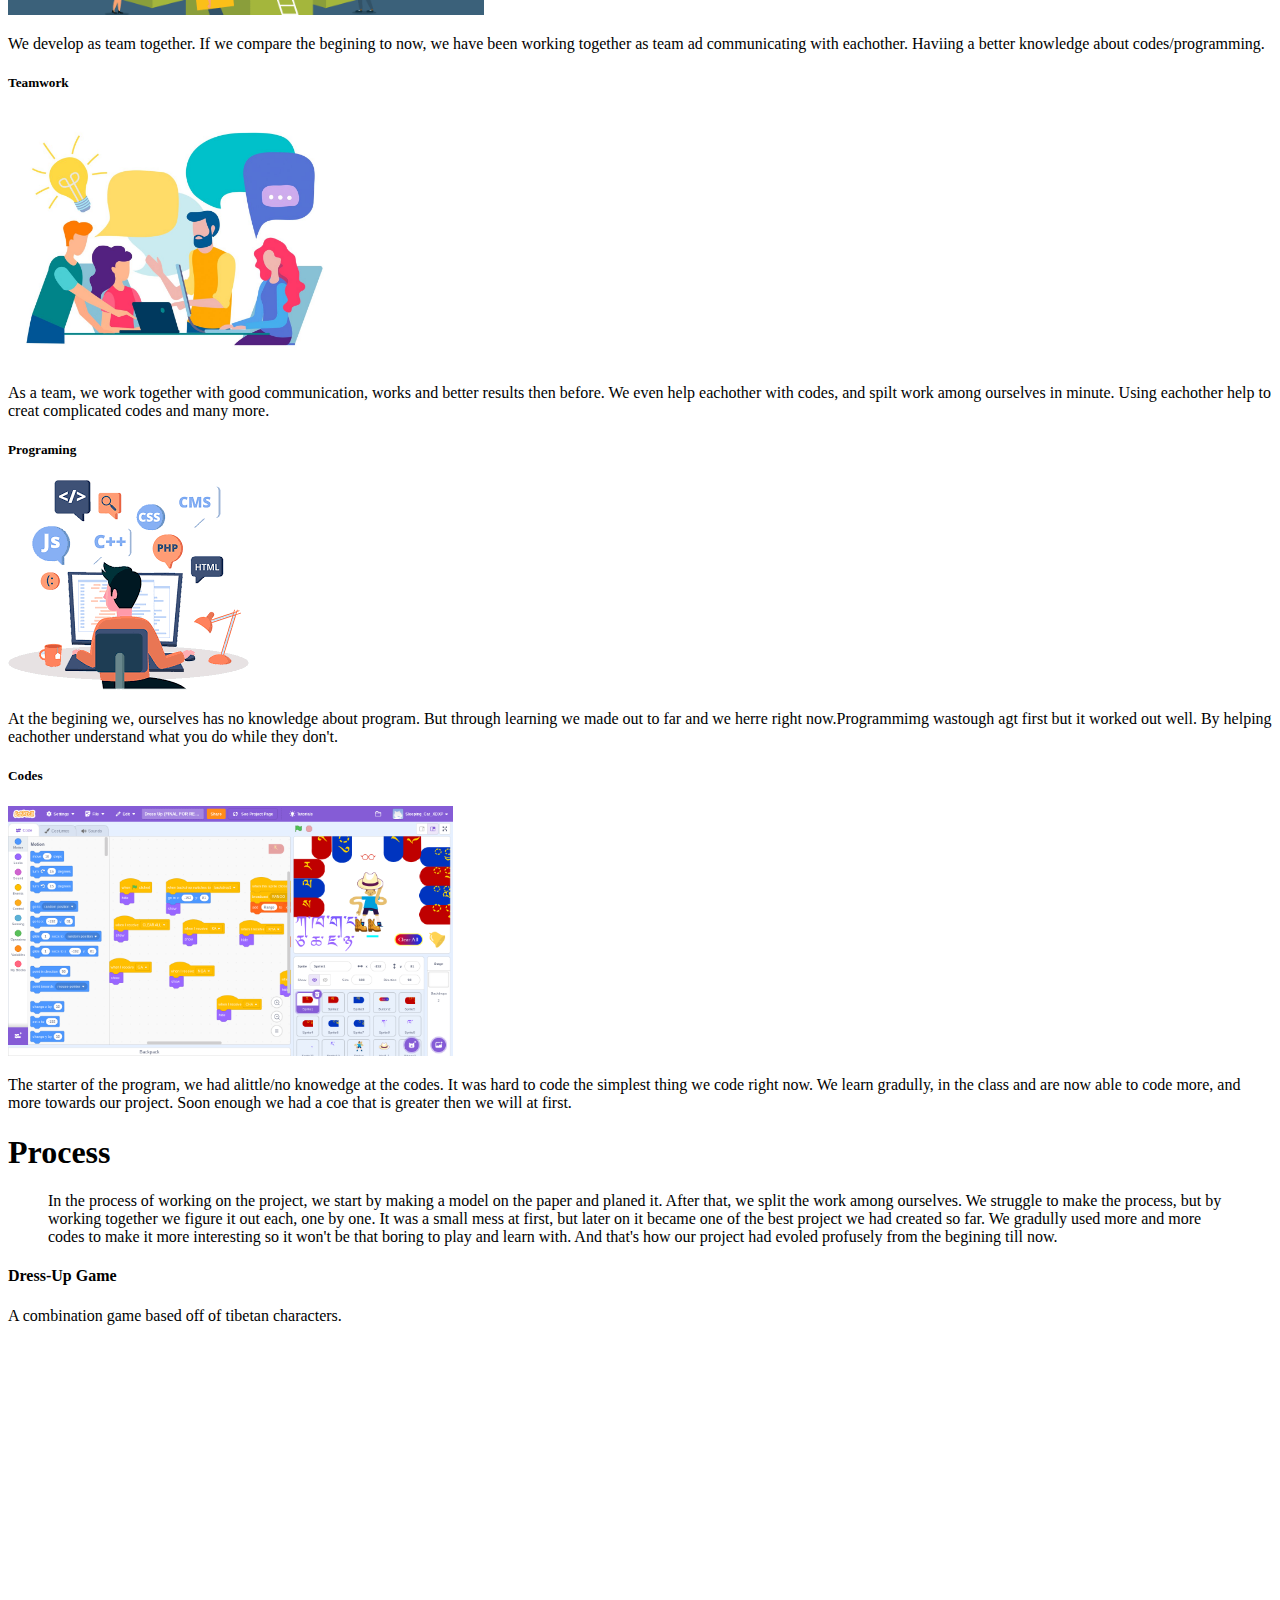
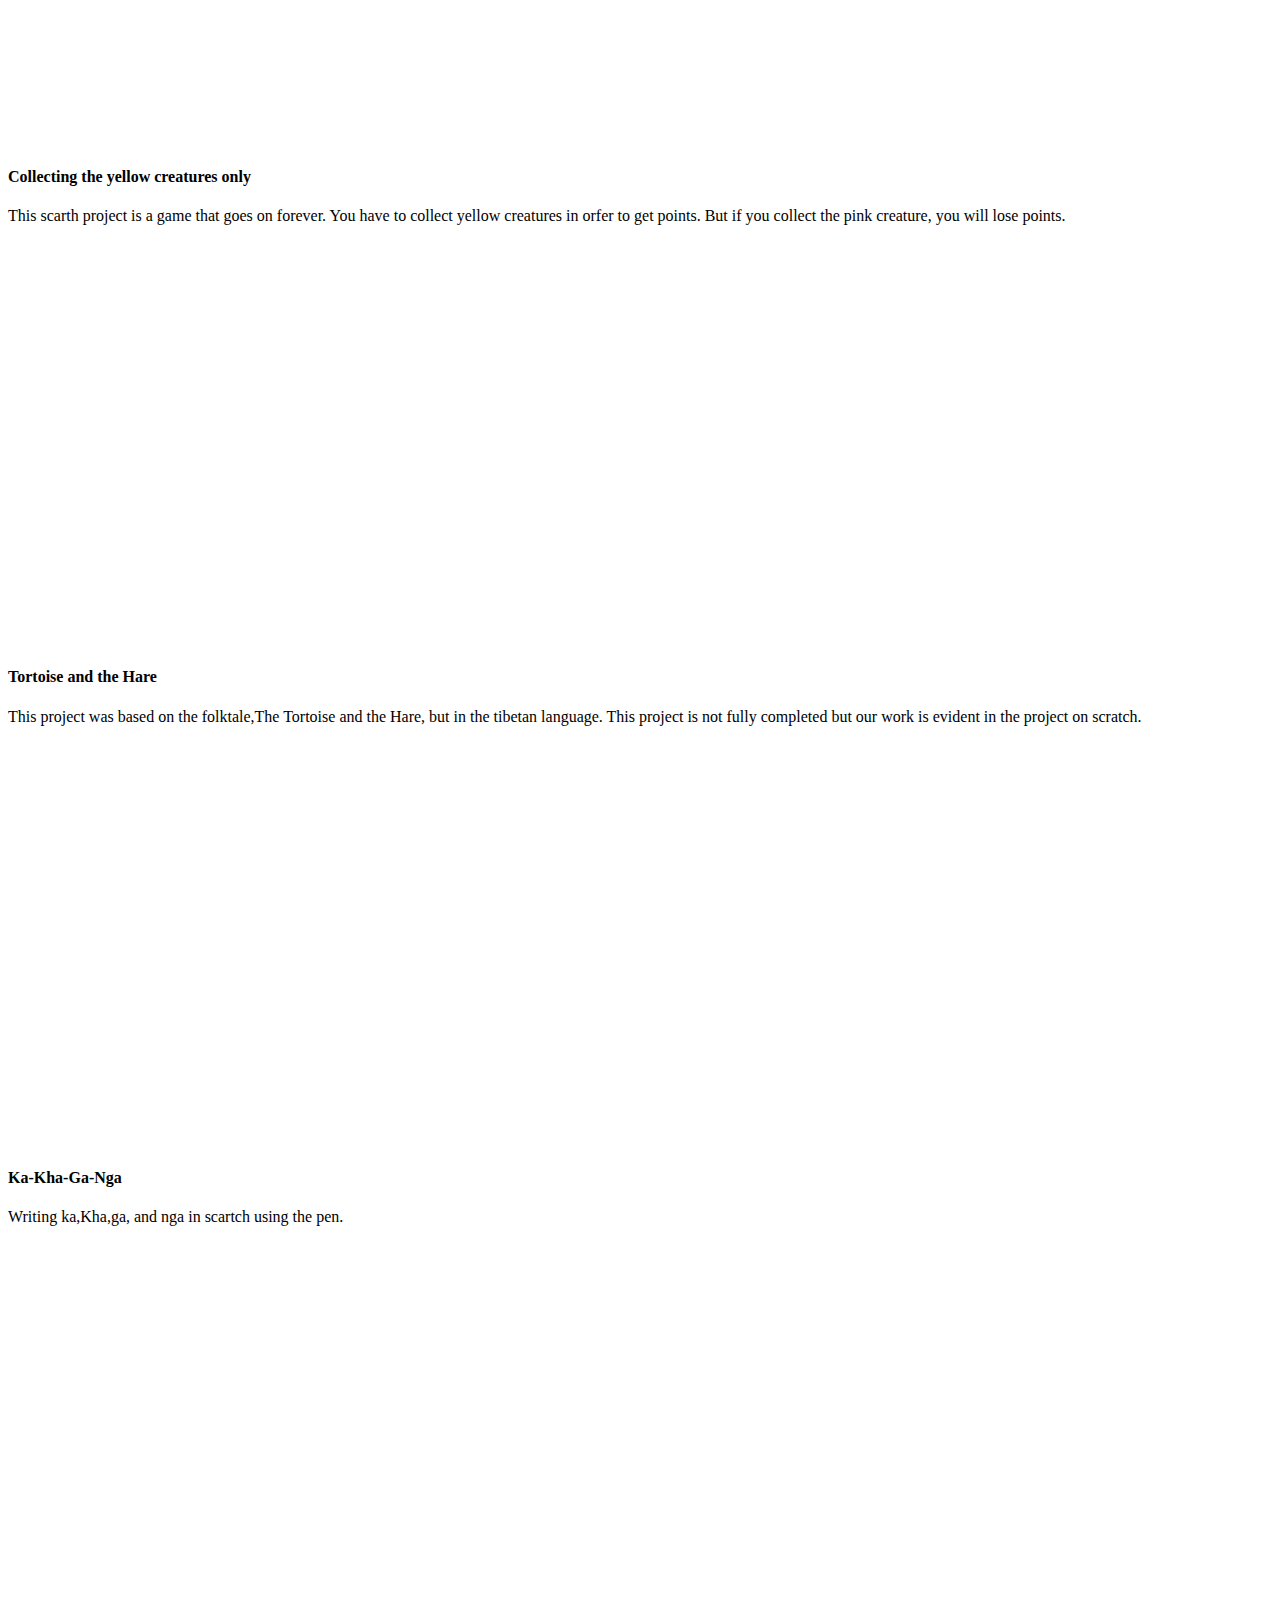
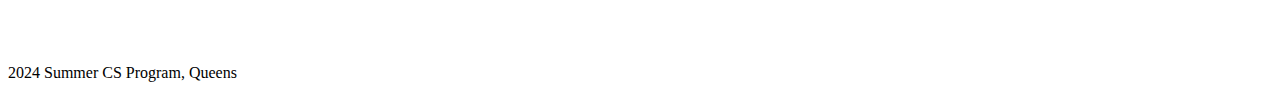
==== commit d8c08200: "Update index.html" ====
--- a/cdd/index.html
+++ b/cdd/index.html
@@ -147,7 +147,7 @@
           <div class="col">
             <span class="badge text-bg-info"><h4>Dress-Up Game</h4></span>
             <p>A combination game based off of tibetan characters.<p>
-            <iframe src="https://scratch.mit.edu/projects/1050648371/embed" 
+            <iframe src="https://scratch.mit.edu/projects/1051454797/embed" 
                   allowtransparency="true" width="485" height="402" frameborder="0" 
                   scrolling="no" allowfullscreen></iframe>   
                   </div>
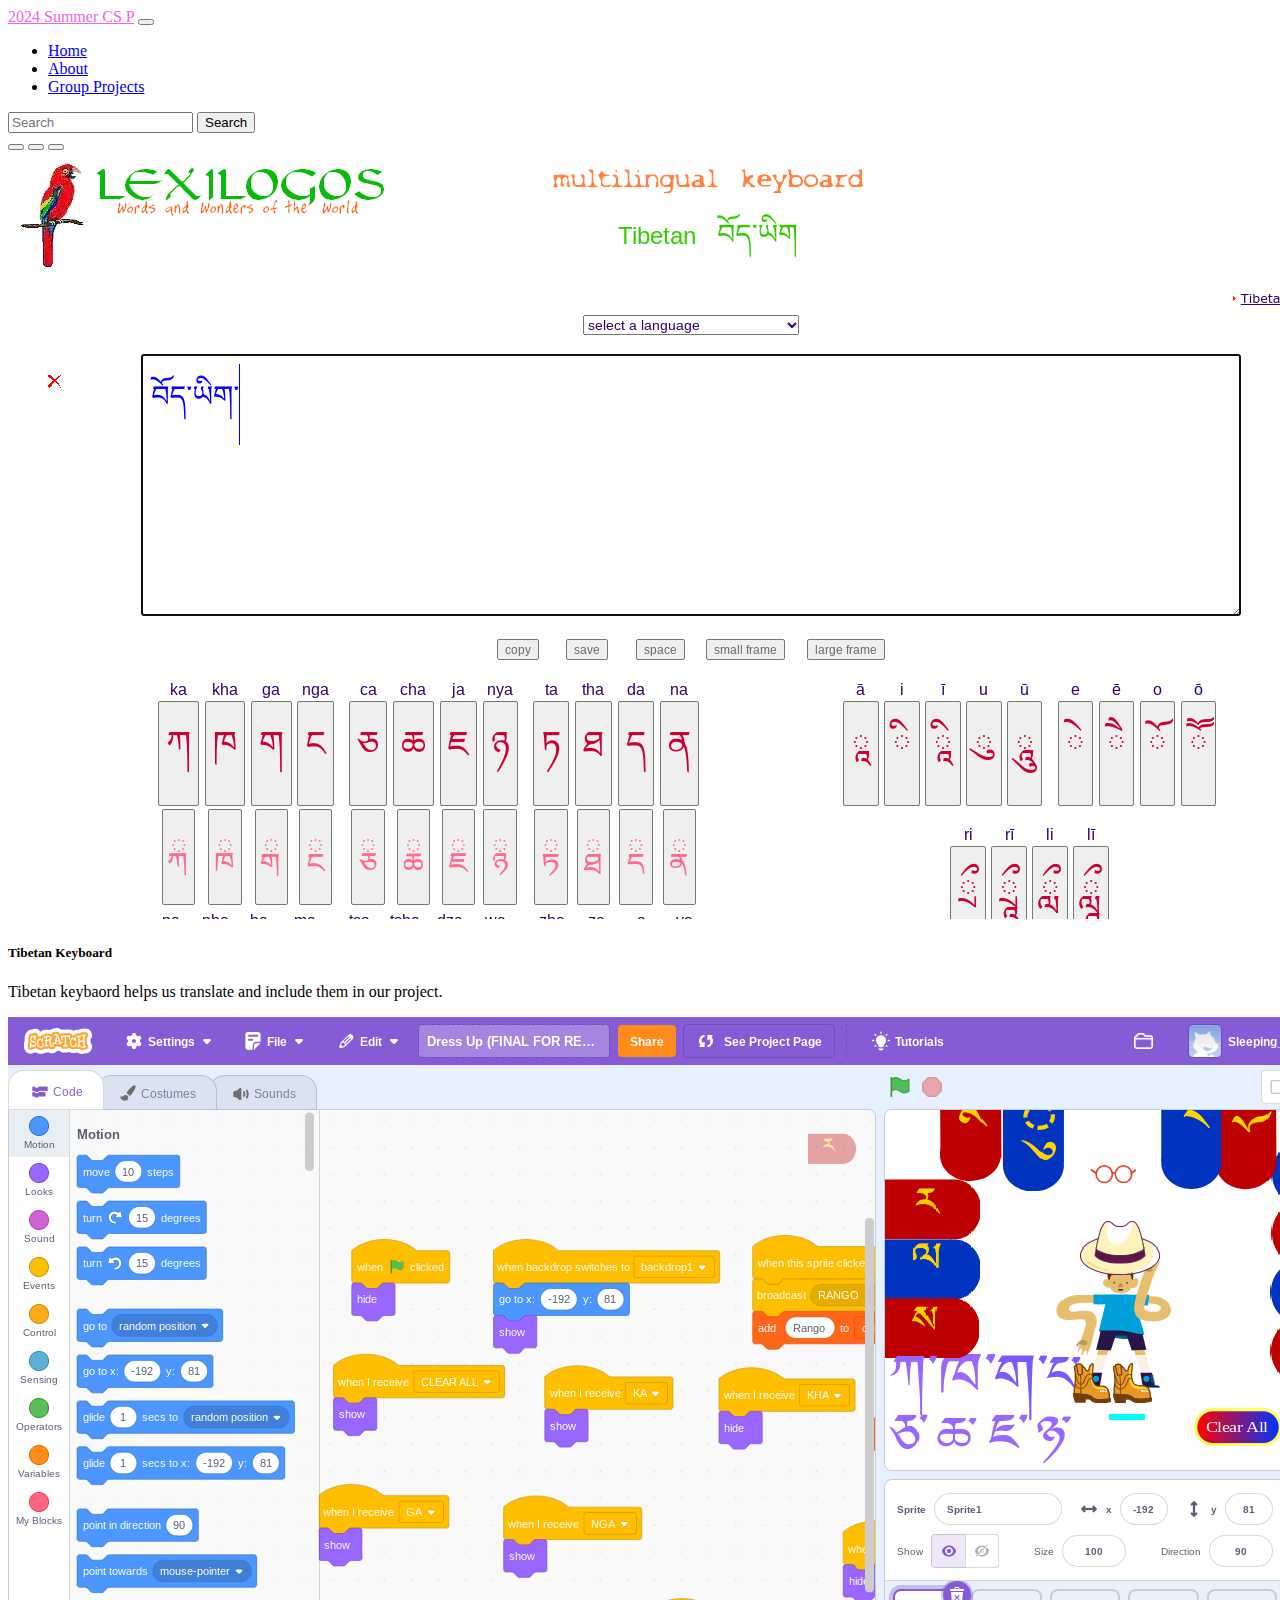
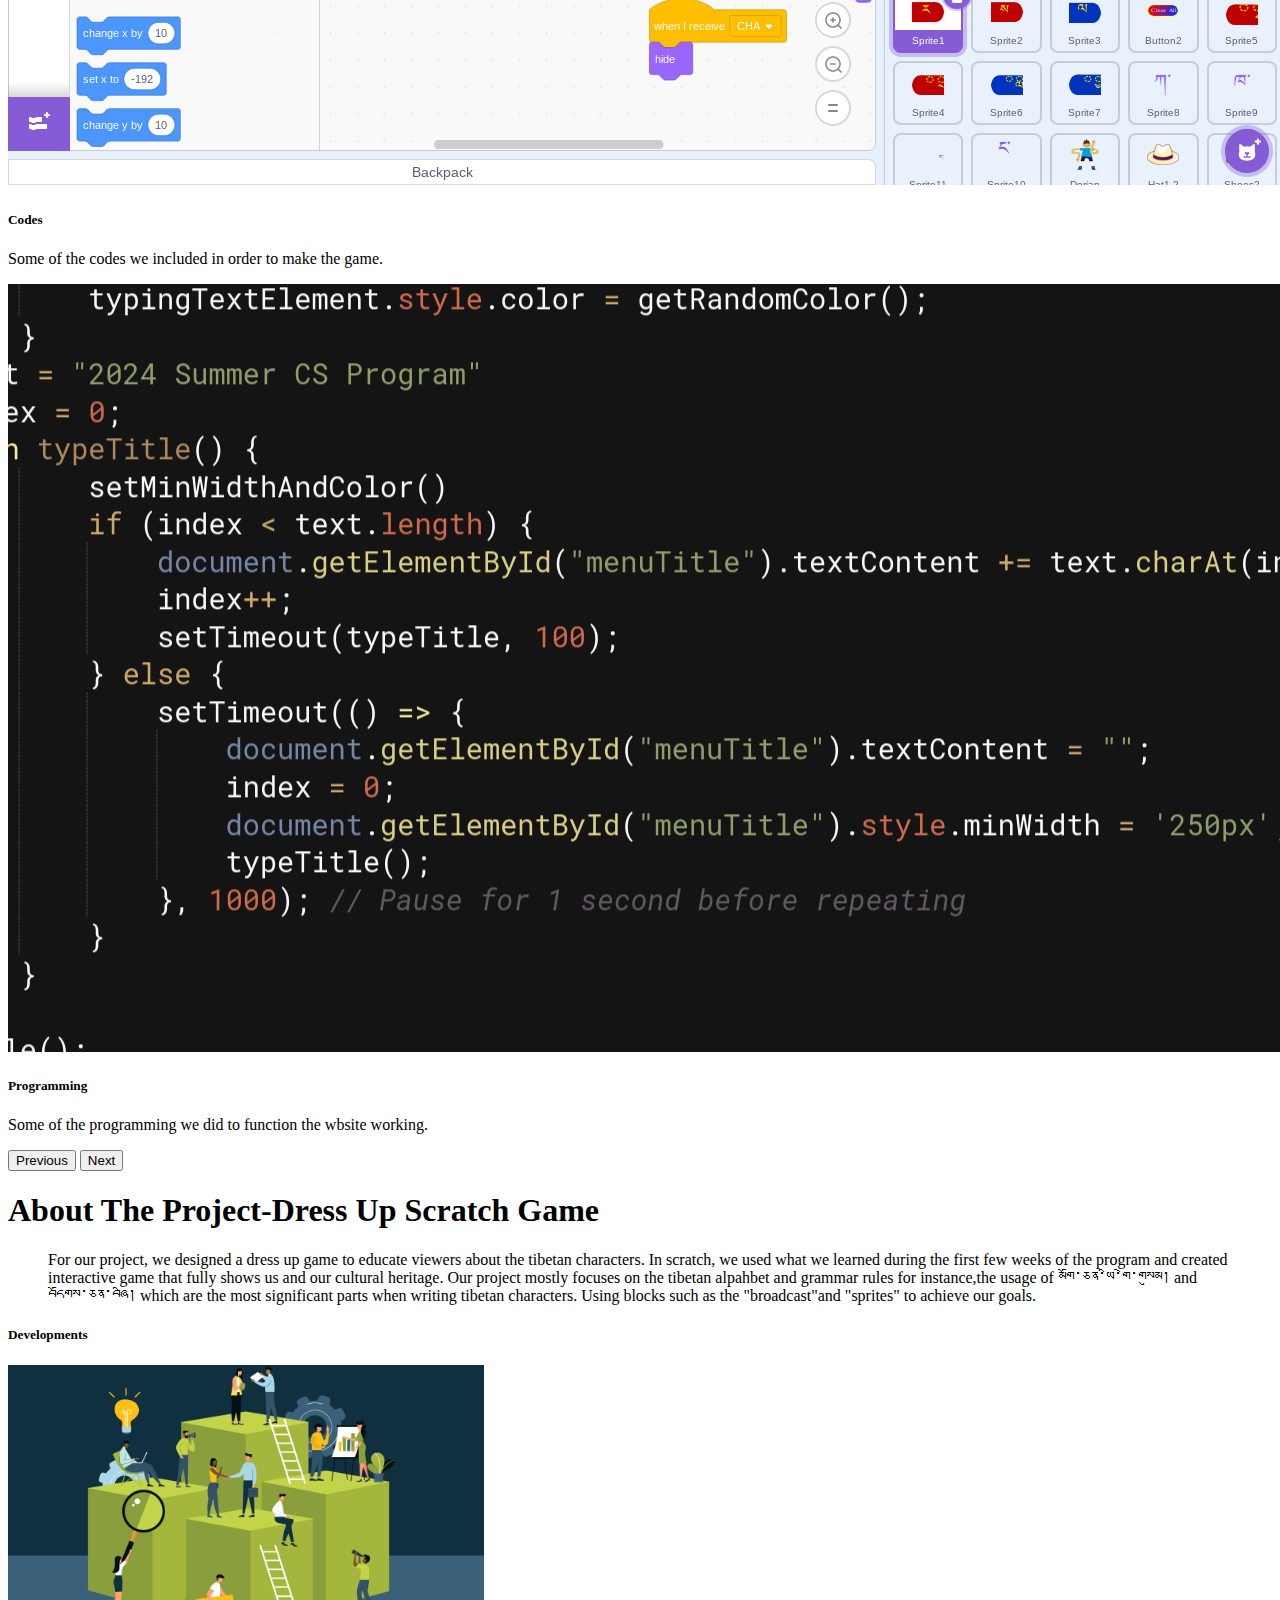
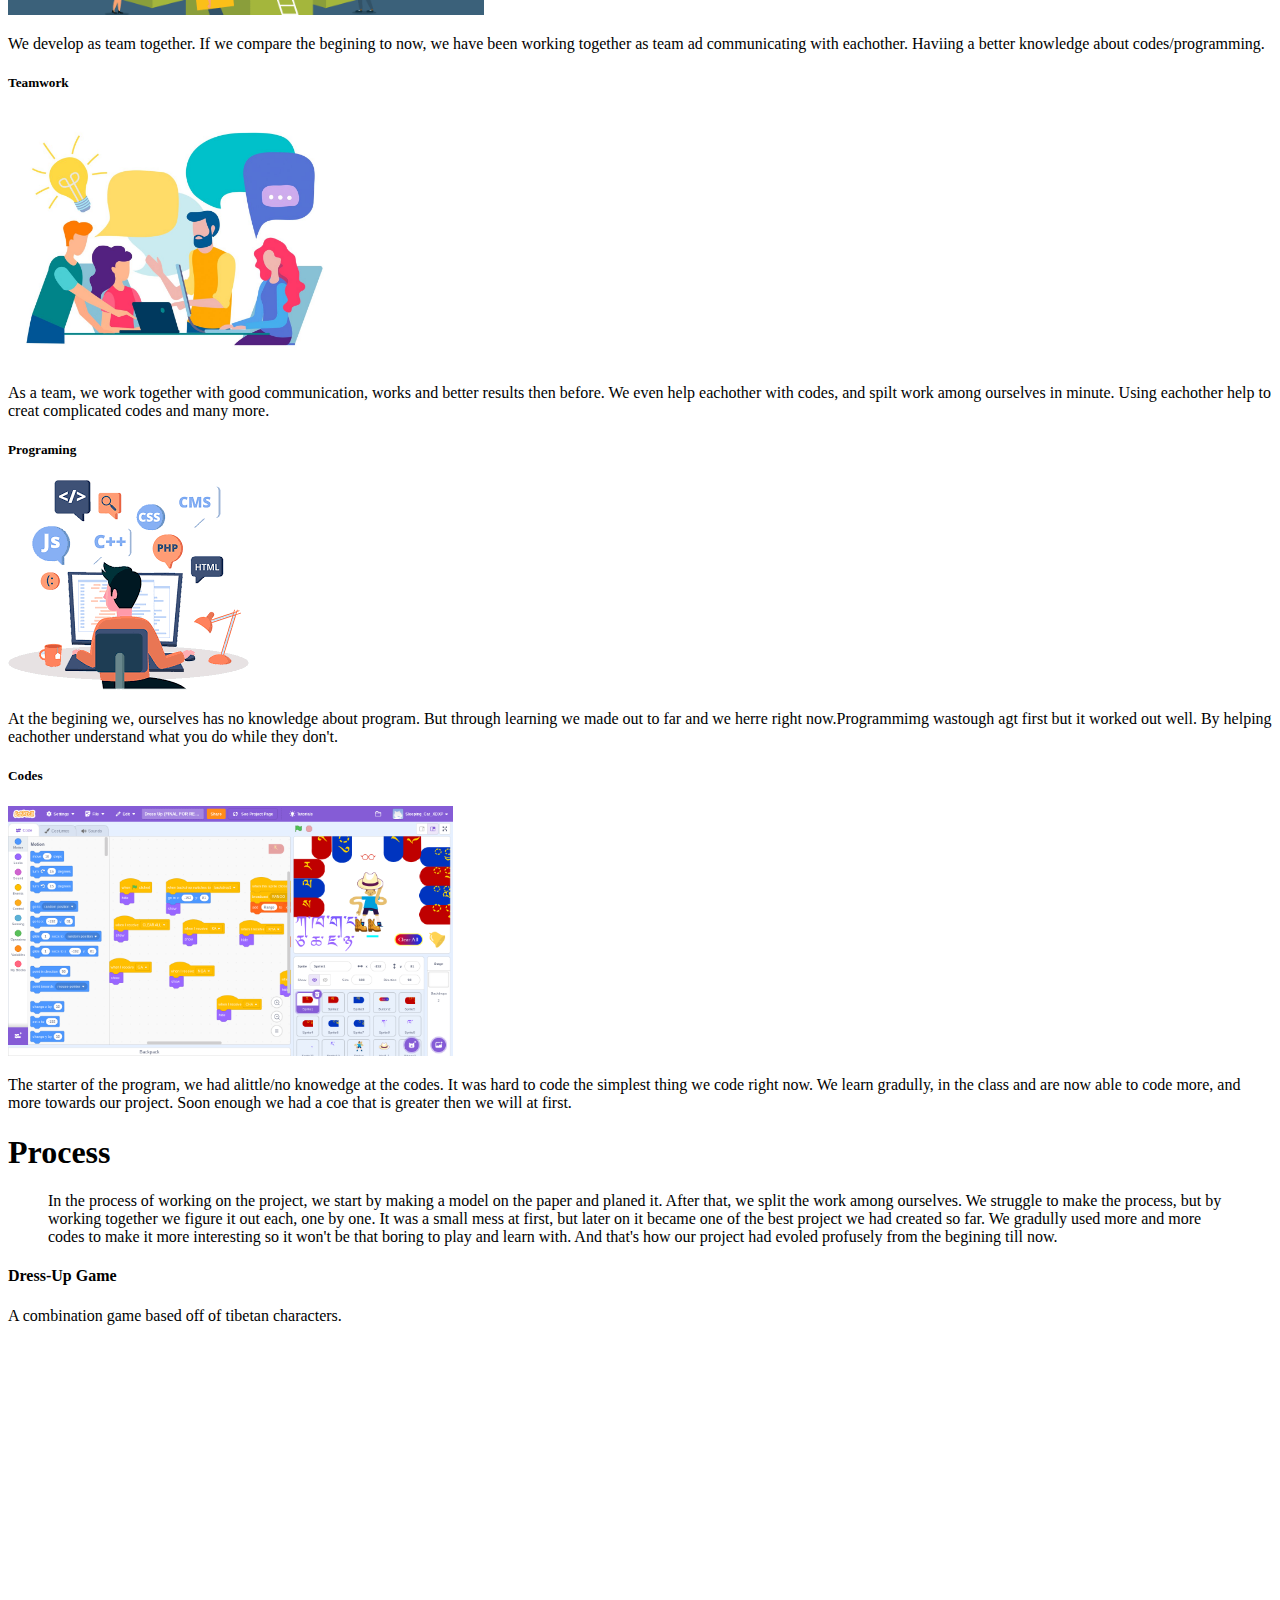
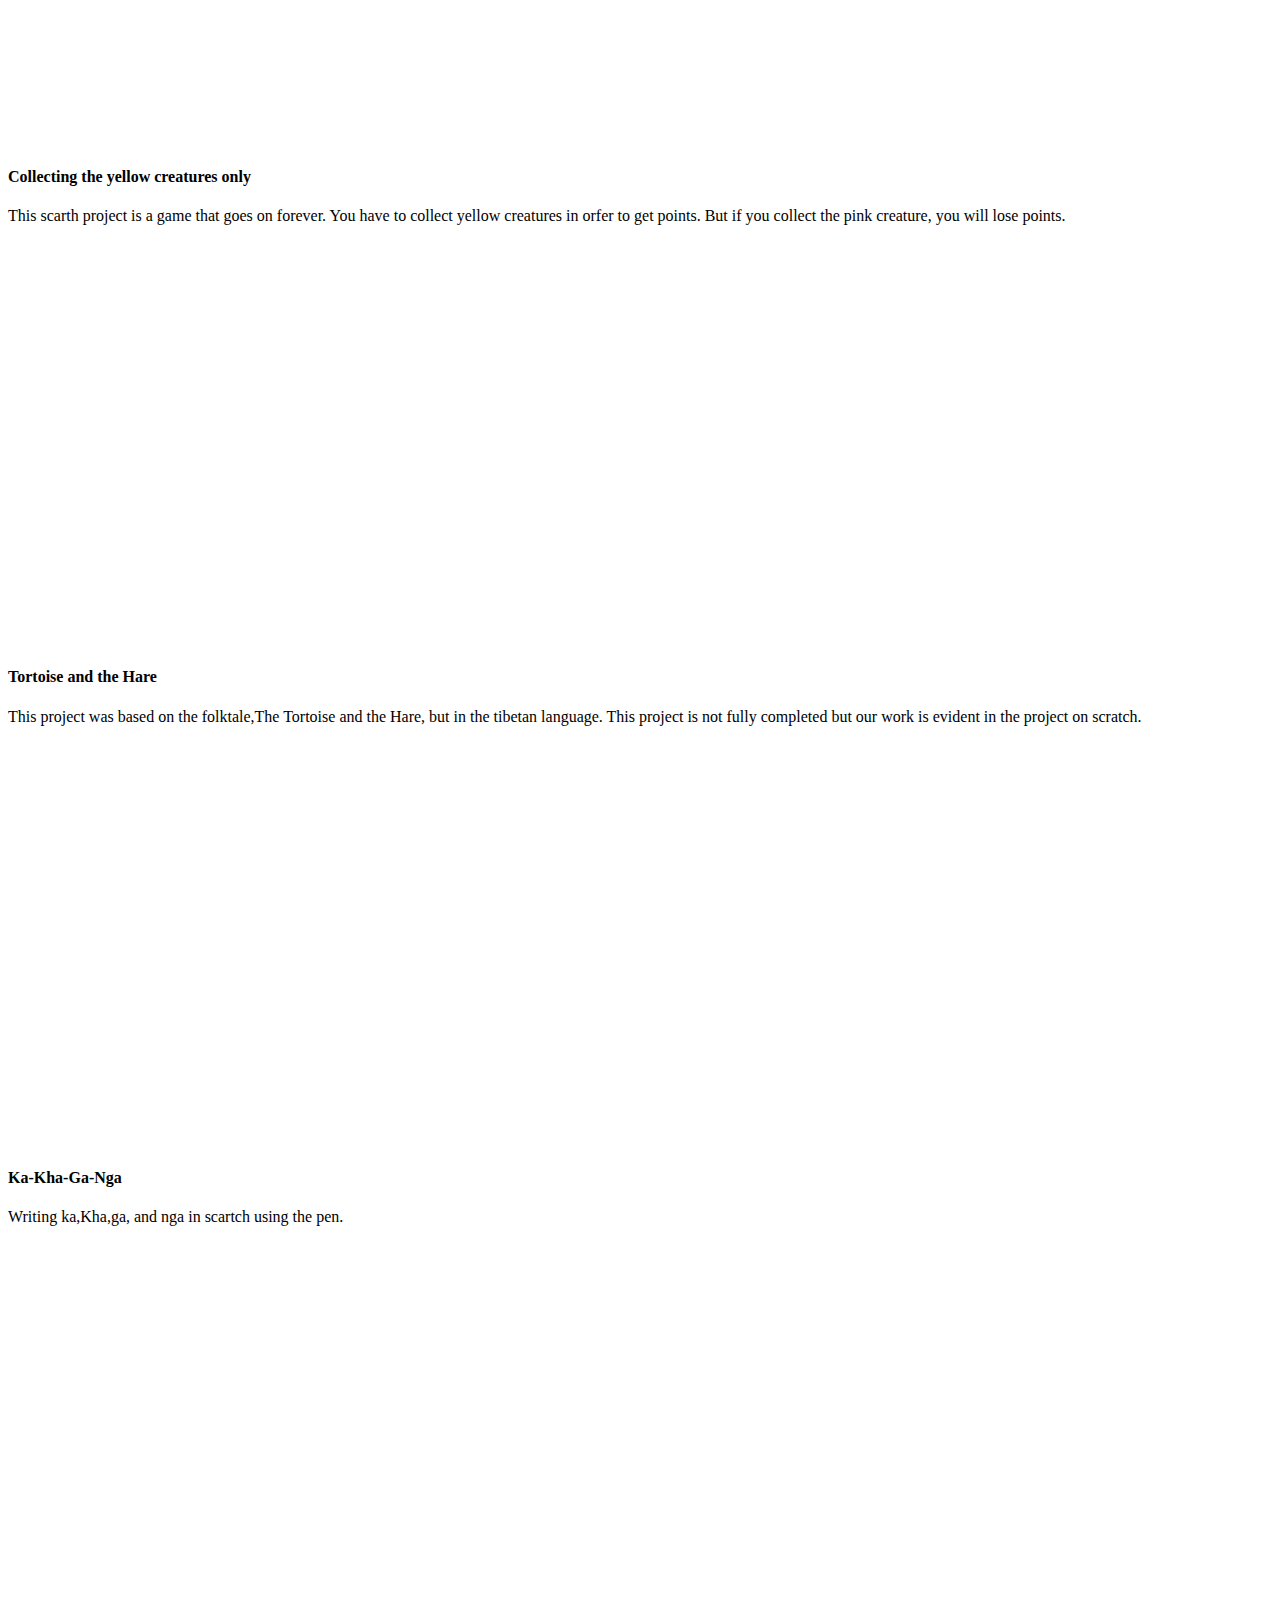
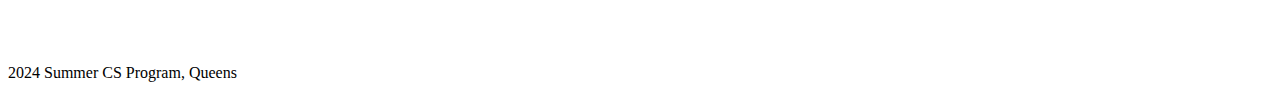
==== commit 643813b1: "Update index.html" ====
--- a/cdd/index.html
+++ b/cdd/index.html
@@ -147,7 +147,7 @@
           <div class="col">
             <span class="badge text-bg-info"><h4>Dress-Up Game</h4></span>
             <p>A combination game based off of tibetan characters.<p>
-            <iframe src="https://scratch.mit.edu/projects/1051454797/embed" 
+            <iframe src="https://scratch.mit.edu/projects/1051354797/embed" 
                   allowtransparency="true" width="485" height="402" frameborder="0" 
                   scrolling="no" allowfullscreen></iframe>   
                   </div>
